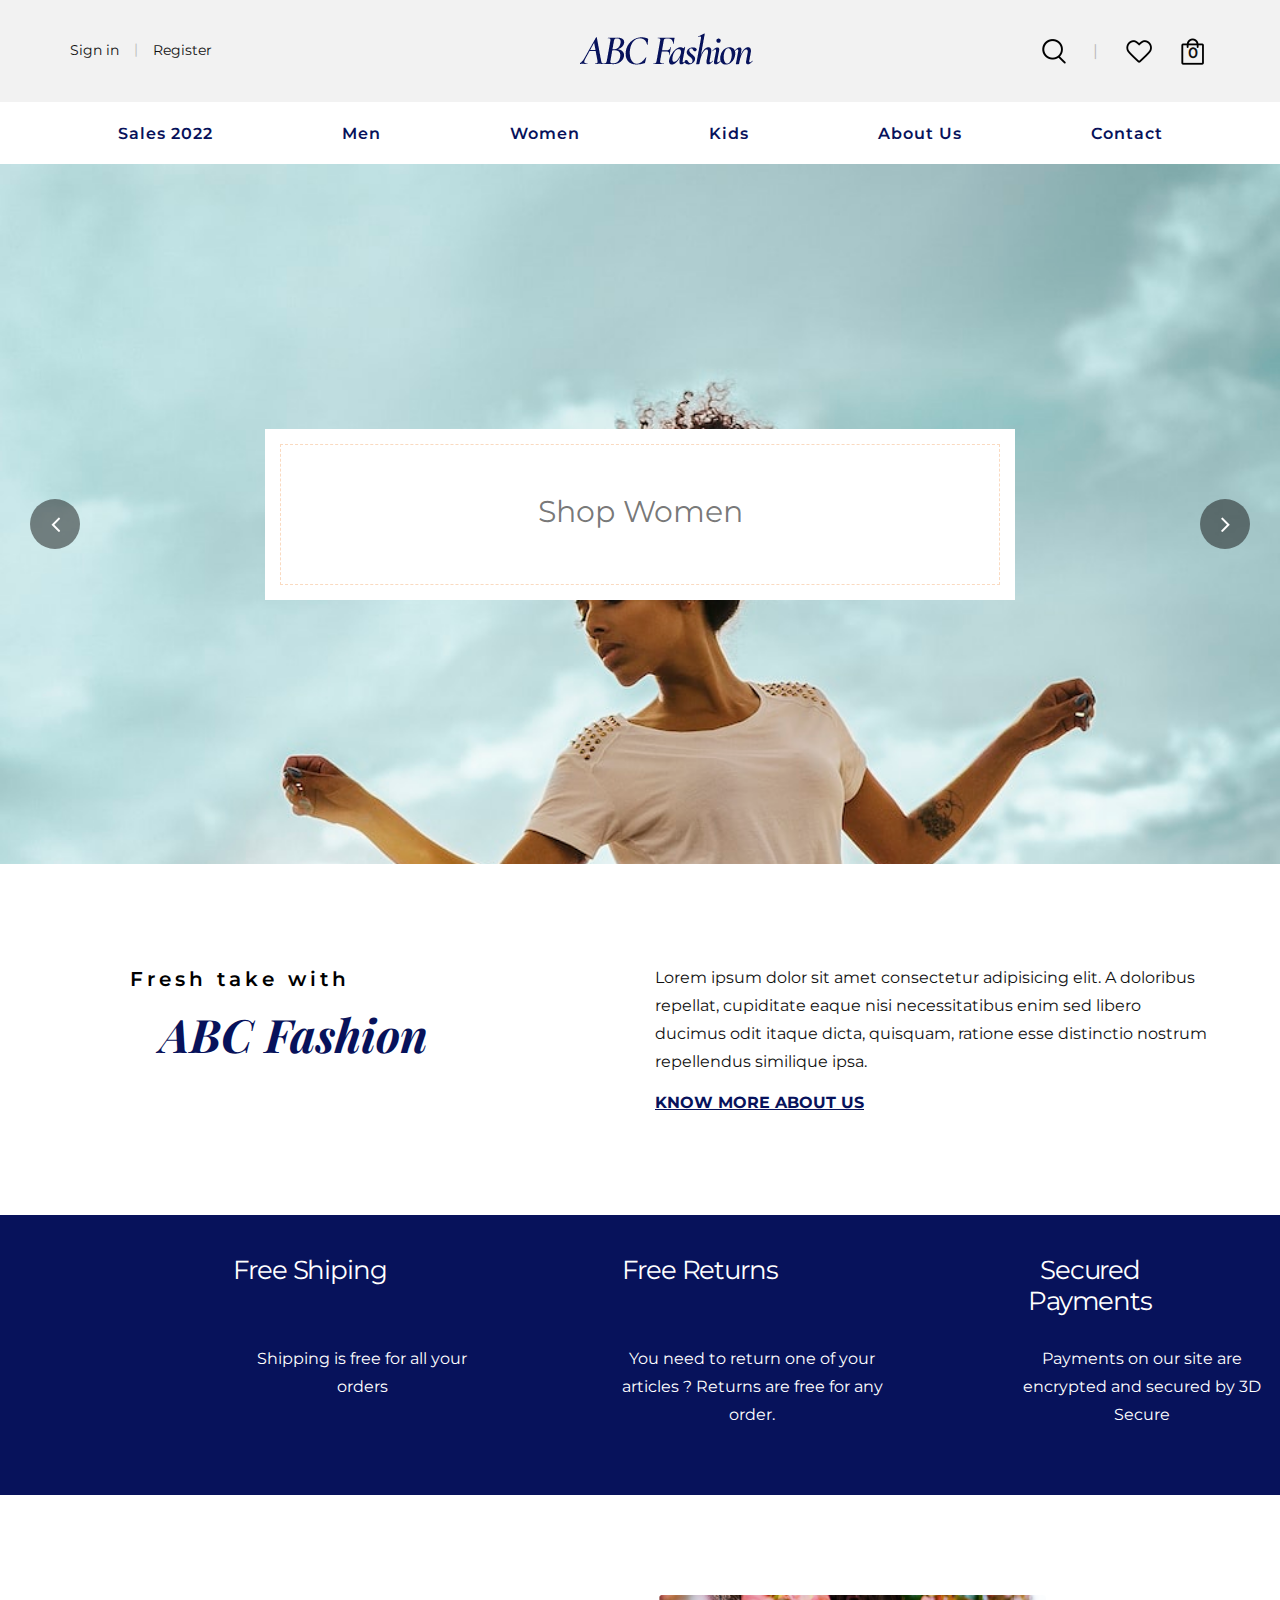
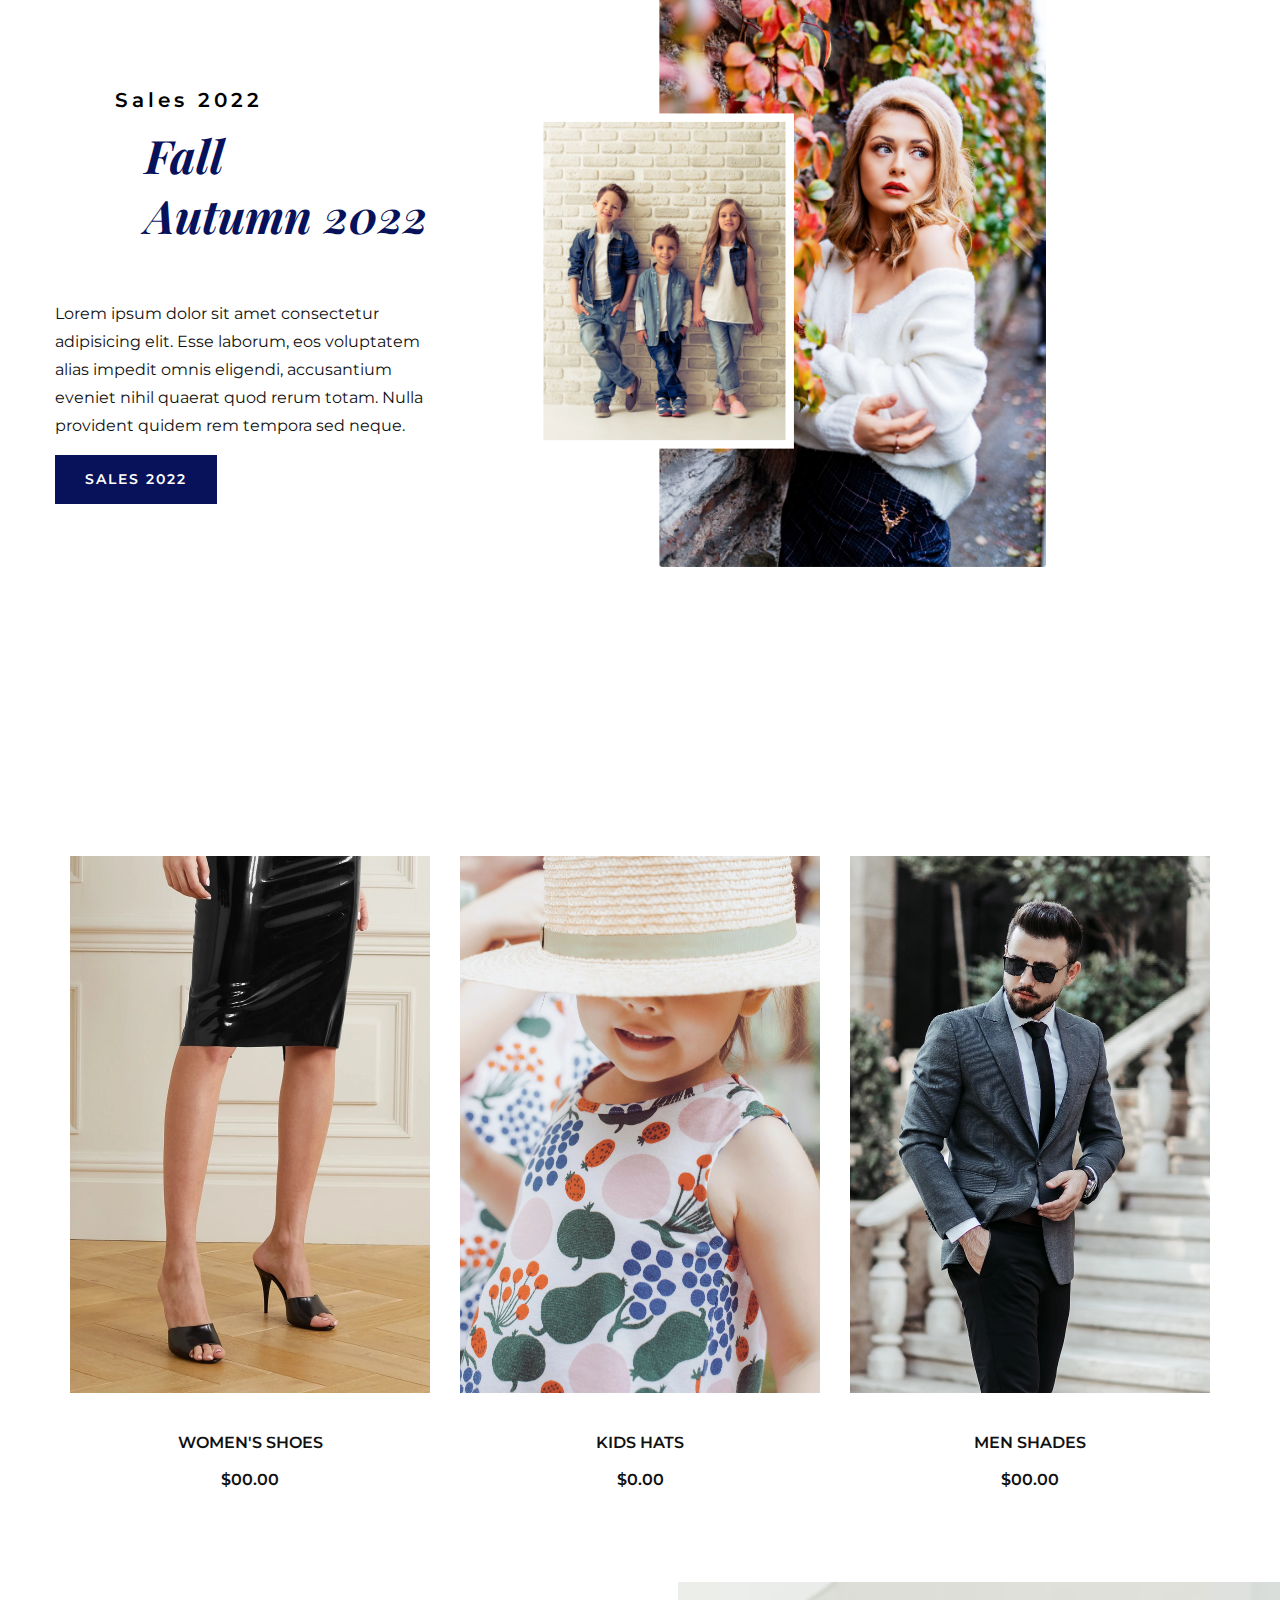
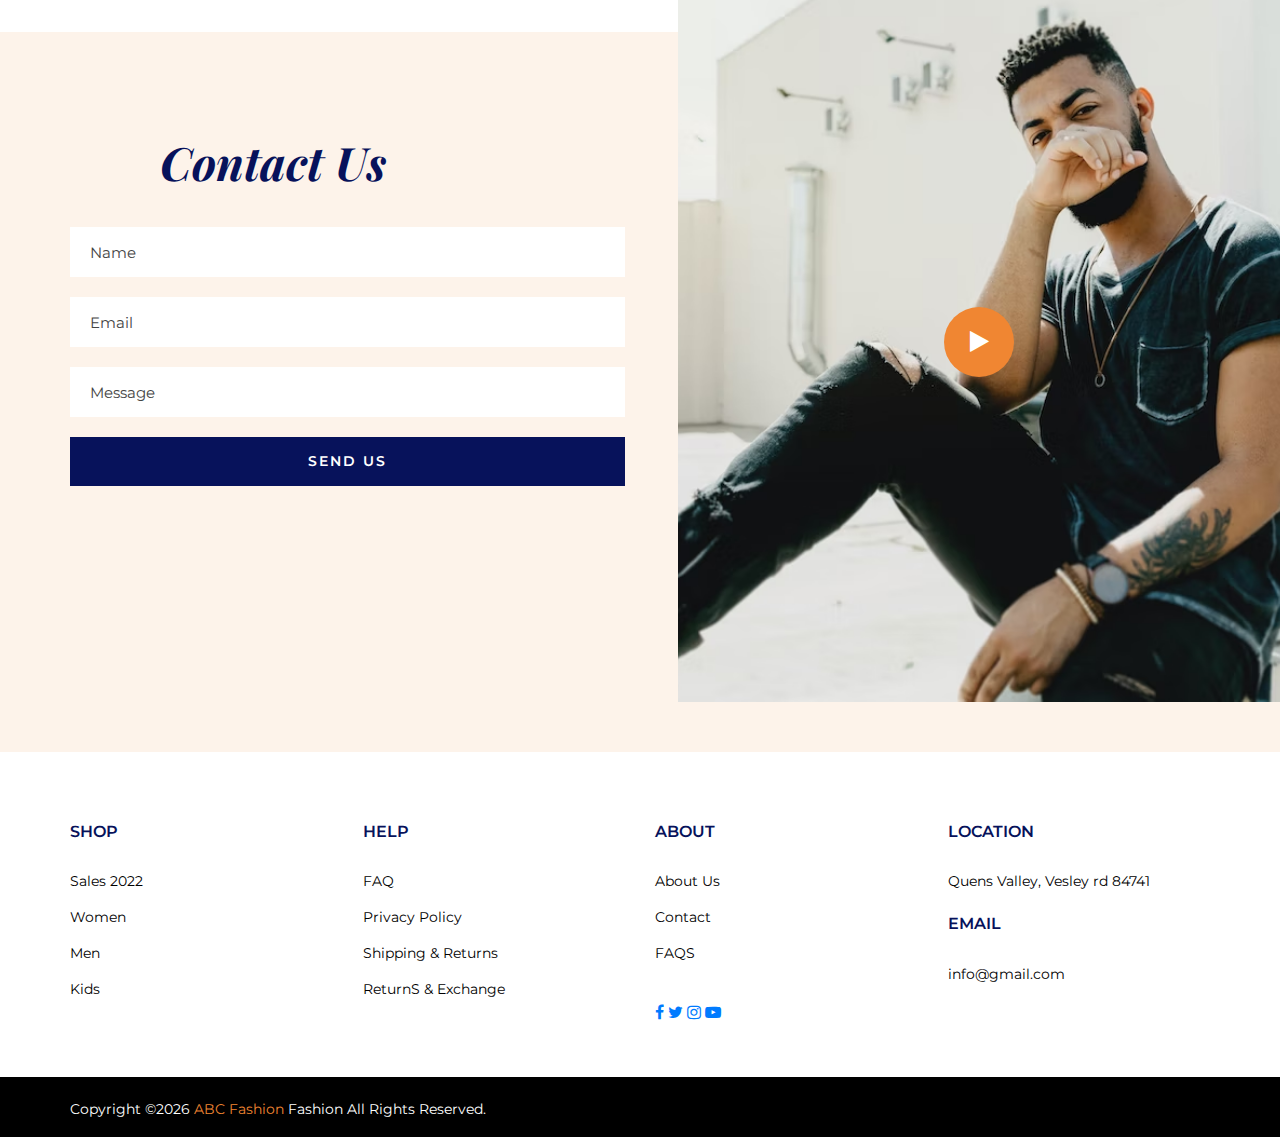
==== cake-main/index.html @ 312c6e27 "Code Push" ====
<!DOCTYPE html>
<html lang="zxx">

<head>
    <meta charset="UTF-8">
    <meta name="description" content="Cake Template">
    <meta name="keywords" content="Cake, unica, creative, html">
    <meta name="viewport" content="width=device-width, initial-scale=1.0">
    <meta http-equiv="X-UA-Compatible" content="ie=edge">
    <title>Cake | Template</title>

    <!-- Google Font -->
    <link href="https://fonts.googleapis.com/css2?family=Playfair+Display:wght@400;500;600;700;800;900&display=swap"
    rel="stylesheet">
    <link href="https://fonts.googleapis.com/css2?family=Montserrat:wght@300;400;500;600;700;800;900&display=swap"
    rel="stylesheet">

    <!-- Css Styles -->
    <link rel="stylesheet" href="css/bootstrap.min.css" type="text/css">
    <link rel="stylesheet" href="css/flaticon.css" type="text/css">
    <link rel="stylesheet" href="css/barfiller.css" type="text/css">
    <link rel="stylesheet" href="css/magnific-popup.css" type="text/css">
    <link rel="stylesheet" href="css/font-awesome.min.css" type="text/css">
    <link rel="stylesheet" href="css/elegant-icons.css" type="text/css">
    <link rel="stylesheet" href="css/nice-select.css" type="text/css">
    <link rel="stylesheet" href="css/owl.carousel.min.css" type="text/css">
    <link rel="stylesheet" href="css/slicknav.min.css" type="text/css">
    <link rel="stylesheet" href="css/style.css" type="text/css">
</head>

<body>
    <!-- Page Preloder -->
    <div id="preloder">
        <div class="loader"></div>
    </div>

    <!-- Offcanvas Menu Begin -->
    <div class="offcanvas-menu-overlay"></div>
    <div class="offcanvas-menu-wrapper">
        <div class="offcanvas__cart">
            <div class="offcanvas__cart__links">
                <a href="#" class="search-switch"><img src="img/icon/search.png" alt=""></a>
                <a href="#"><img src="img/icon/heart.png" alt=""></a>
            </div>
            <div class="offcanvas__cart__item">
                <a href="#"><img src="img/icon/cart.png" alt=""> <span>0</span></a>
            </div>
        </div>
        <div class="offcanvas__logo">
            <a href="./index.html"><img src="img/ABC Fashion.png" alt=""></a>
        </div>
        <div id="mobile-menu-wrap"></div>
        <div class="offcanvas__option">
            <ul>
                <li><a href="#">Sign in</a></li>
                <li><a href="#">Register</a></li>
            </ul>
        </div>
    </div>
    <!-- Offcanvas Menu End -->

    <!-- Header Section Begin -->
    <header class="header">
        <div class="header__top">
            <div class="container">
                <div class="row">
                    <div class="col-lg-12">
                        <div class="header__top__inner">
                            <div class="header__top__left">
                                <ul>
                                    <li><a href="#">Sign in</a></li>
                                    <li><a href="#">Register</a></li>
                                 </ul>
                            </div>
                            <div class="header__logo">
                                <a href="./index.html"><img src="img/ABC Fashion.png" alt=""></a>
                            </div>
                            <div class="header__top__right">
                                <div class="header__top__right__links">
                                    <a href="#" class="search-switch"><img src="img/icon/search.png" alt=""></a>
                                    <a href="#"><img src="img/icon/heart.png" alt=""></a>
                                </div>
                                <div class="header__top__right__cart">
                                    <a href="#"><img src="img/icon/cart.png" alt=""> <span>0</span></a>
                                </div>
                            </div>
                        </div>
                    </div>
                </div>
                <div class="canvas__open"><i class="fa fa-bars"></i></div>
            </div>
        </div>
        <div class="container">
            <div class="row">
                <div class="col-lg-12">
                    <nav class="header__menu mobile-menu">
                        <ul>
                            <li><a href="#">Sales 2022</a></li>
                            <li><a href="#">Men</a></li>
                            <li><a href="#">Women</a></li>
                            <li><a href="#">Kids</a>
                            </li>
                            <li><a href="#">About Us</a></li>
                            <li><a href="#">Contact</a></li>
                        </ul>
                    </nav>
                </div>
            </div>
        </div>
    </header>
    <!-- Header Section End -->

    <!-- Hero Section Begin -->
    <section class="hero">
        <div class="hero__slider owl-carousel">
            <div class="hero__item set-bg" data-setbg="img/hero/women.jpg">
                <div class="container">
                    <div class="row d-flex justify-content-center">
                        <div class="col-lg-8">
                            <div class="hero__text">
                                <h3>Shop Women</h3>
                                <!-- <a href="#" class="primary-btn">Our cakes</a> -->
                            </div>
                        </div>
                    </div>
                </div>
            </div>
            <div class="hero__item set-bg" data-setbg="img/hero/men.avif">
                <div class="container">
                    <div class="row d-flex justify-content-center">
                        <div class="col-lg-8">
                            <div class="hero__text">
                                <h2>Shop Men</h2>
                                <a href="#" class="primary-btn">Sales 2022</a>
                            </div>
                        </div>
                    </div>
                </div>
            </div>
            <div class="hero__item set-bg" data-setbg="img/hero/Kids.png">
                <div class="container">
                    <div class="row d-flex justify-content-center">
                        <div class="col-lg-8">
                            <div class="hero__text">
                                <h3>Shop Women</h3>
                                <!-- <a href="#" class="primary-btn">Our cakes</a> -->
                            </div>
                        </div>
                    </div>
                </div>
            </div>
         </div>
    </section>
    <!-- Hero Section End -->

    <!-- About Section Begin -->
    <section class="about spad">
        <div class="container">
            <div class="row">
                <div class="col-lg-6 col-md-6">
                    <div class="about__text">
                        <div class="section-title">
                            <span>Fresh take with</span>
                            <h2>ABC Fashion</h2>
                        </div>
                    </div>
                </div>
                <div class="col-lg-6 col-md-6">
                    <p>Lorem ipsum dolor sit amet consectetur adipisicing elit. A doloribus repellat, cupiditate eaque nisi necessitatibus enim sed libero ducimus odit itaque dicta, quisquam, ratione esse distinctio nostrum repellendus similique ipsa.
                    </p>
                    <a class="about-btn"href="">Know More about us</a>
                </div>
            </div>
        </div>
    </section>
    <!-- About Section End -->

    <!-- Text Section Begin -->
    <section class="section">
        <div class="container">
            <div class="row">
                <div class="col-lg-4 col-md-6">
                    <div class="section_text">
                        <h2>Free Shiping</h2>
                        <p>Shipping is free for all your orders</p>
                    </div>
                </div>
                <div class="col-lg-4 col-md-6">
                    <div class="section_text">
                        <h2>Free Returns</h2>
                        <p>You need to return one of your articles ? Returns are free for any order.</p>
                    </div>
                </div>
                <div class="col-lg-4 col-md-6">
                    <div class="section_text">
                        <h2>Secured Payments</h2>
                        <p>Payments on our site are encrypted and secured by 3D Secure</p>
                    </div>
                </div>
            </div>
        </div>
    </section>
    <!-- Text section end -->

    <!-- Categories Section Begin -->
    <!-- <div class="categories">
        <div class="container">
            <div class="row">
                <div class="categories__slider owl-carousel">
                    <div class="categories__item">
                        <div class="categories__item__icon">
                            <span class="flaticon-029-cupcake-3"></span>
                            <h5>Cupcake</h5>
                        </div>
                    </div>
                    <div class="categories__item">
                        <div class="categories__item__icon">
                            <span class="flaticon-034-chocolate-roll"></span>
                            <h5>Butter</h5>
                        </div>
                    </div>
                    <div class="categories__item">
                        <div class="categories__item__icon">
                            <span class="flaticon-005-pancake"></span>
                            <h5>Red Velvet</h5>
                        </div>
                    </div>
                    <div class="categories__item">
                        <div class="categories__item__icon">
                            <span class="flaticon-030-cupcake-2"></span>
                            <h5>Biscuit</h5>
                        </div>
                    </div>
                    <div class="categories__item">
                        <div class="categories__item__icon">
                            <span class="flaticon-006-macarons"></span>
                            <h5>Donut</h5>
                        </div>
                    </div>
                    <div class="categories__item">
                        <div class="categories__item__icon">
                            <span class="flaticon-006-macarons"></span>
                            <h5>Cupcake</h5>
                        </div>
                    </div>
                </div>
            </div>
        </div>
    </div> -->
    <!-- Categories Section End -->

    <!-- Instagram Section Begin -->
    <section class="instagram spad">
        <div class="container">
            <div class="row">
                <div class="col-lg-4 p-0">
                    <div class="instagram__text">
                        <div class="section-title">
                            <span>Sales 2022</span>
                            <h2>Fall <br> Autumn 2022</h2>
                        </div>
                        <p>Lorem ipsum dolor sit amet consectetur adipisicing elit. Esse laborum, eos voluptatem alias impedit omnis eligendi, accusantium eveniet nihil quaerat quod rerum totam. Nulla provident quidem rem tempora sed neque.</p>
                        <button type="submit" class="site-btn">Sales 2022</button>
                    </div>
                </div>
                <div class="col-lg-8 col-md-4 col-sm-4 col-6">
                    <div class="row">
                        <!-- <div class="col-lg-8 col-md-4 col-sm-4 col-6"> -->
                            <div class="instagram__pic">
                                <img src="img/instagram/Group 578.png">
                            </div>
                        </div>
                        </div>
                    </div>
                </div>
            </div>
        </div>
    </section>
    <!-- Instagram Section End -->

    <!-- Product Section Begin -->
    <section class="product spad">
        <div class="container">
            <div class="row">
                <div class="col-lg-4 col-md-6 col-sm-6">
                    <div class="product__item">
                        <div class="product__item__pic set-bg" data-setbg="img/shop/cat3.png">
                            <!-- <div class="product__label">
                                <span>Women's Shoes</span>
                            </div> -->
                        </div>
                        <div class="product__item__text">
                            <h6><a href="#">Women's shoes</a></h6>
                            <div class="product__item__price">$00.00</div>
                            <div class="cart_add">
                                <a href="#">Shop Now</a>
                            </div>
                        </div>
                    </div>
                </div>
                <div class="col-lg-4 col-md-6 col-sm-6">
                    <div class="product__item">
                        <div class="product__item__pic set-bg" data-setbg="img/shop/cat2.png">
                            <!-- <div class="product__label">
                                <span>Cupcake</span>
                            </div> -->
                        </div>
                        <div class="product__item__text">
                            <h6><a href="#">Kids Hats</a></h6>
                            <div class="product__item__price">$0.00</div>
                            <div class="cart_add">
                                <a href="#">Shop Now</a>
                            </div>
                        </div>
                    </div>
                </div>
                <div class="col-lg-4 col-md-6 col-sm-6">
                    <div class="product__item">
                        <div class="product__item__pic set-bg" data-setbg="img/shop/cat1.png">
                            <!-- <div class="product__label">
                                <span>Cupcake</span>
                            </div> -->
                        </div>
                        <div class="product__item__text">
                            <h6><a href="#">Men Shades</a></h6>
                            <div class="product__item__price">$00.00</div>
                            <div class="cart_add">
                                <a href="#">Shop Now</a>
                            </div>
                        </div>
                    </div>
                </div>
                <!-- <div class="col-lg-3 col-md-6 col-sm-6">
                    <div class="product__item">
                        <div class="product__item__pic set-bg" data-setbg="img/shop/product-4.jpg">
                            <div class="product__label">
                                <span>Cupcake</span>
                            </div>
                        </div>
                        <div class="product__item__text">
                            <h6><a href="#">Cookie Dough</a></h6>
                            <div class="product__item__price">$25.00</div>
                            <div class="cart_add">
                                <a href="#">Add to cart</a>
                            </div>
                        </div>
                    </div>
                </div>
                <div class="col-lg-3 col-md-6 col-sm-6">
                    <div class="product__item">
                        <div class="product__item__pic set-bg" data-setbg="img/shop/product-5.jpg">
                            <div class="product__label">
                                <span>Cupcake</span>
                            </div>
                        </div>
                        <div class="product__item__text">
                            <h6><a href="#">Vanilla Salted Caramel</a></h6>
                            <div class="product__item__price">$05.00</div>
                            <div class="cart_add">
                                <a href="#">Add to cart</a>
                            </div>
                        </div>
                    </div>
                </div>
                <div class="col-lg-3 col-md-6 col-sm-6">
                    <div class="product__item">
                        <div class="product__item__pic set-bg" data-setbg="img/shop/product-6.jpg">
                            <div class="product__label">
                                <span>Cupcake</span>
                            </div>
                        </div>
                        <div class="product__item__text">
                            <h6><a href="#">German Chocolate</a></h6>
                            <div class="product__item__price">$14.00</div>
                            <div class="cart_add">
                                <a href="#">Add to cart</a>
                            </div>
                        </div>
                    </div>
                </div>
                <div class="col-lg-3 col-md-6 col-sm-6">
                    <div class="product__item">
                        <div class="product__item__pic set-bg" data-setbg="img/shop/product-7.jpg">
                            <div class="product__label">
                                <span>Cupcake</span>
                            </div>
                        </div>
                        <div class="product__item__text">
                            <h6><a href="#">Dulce De Leche</a></h6>
                            <div class="product__item__price">$32.00</div>
                            <div class="cart_add">
                                <a href="#">Add to cart</a>
                            </div>
                        </div>
                    </div>
                </div>
                <div class="col-lg-3 col-md-6 col-sm-6">
                    <div class="product__item">
                        <div class="product__item__pic set-bg" data-setbg="img/shop/product-8.jpg">
                            <div class="product__label">
                                <span>Cupcake</span>
                            </div>
                        </div>
                        <div class="product__item__text">
                            <h6><a href="#">Mississippi Mud</a></h6>
                            <div class="product__item__price">$08.00</div>
                            <div class="cart_add">
                                <a href="#">Add to cart</a>
                            </div>
                        </div> -->
                    </div>
                </div>
            </div>
        </div>
    </section>
    <!-- Product Section End -->

    <!-- Class Section Begin -->
    <section class="class spad">
        <div class="container">
            <div class="row">
                <div class="col-lg-6">
                    <div class="class__form">
                        <div class="section-title">
                            <!-- <span>Class cakes</span> -->
                            <h2>Contact Us</h2>
                        </div>
                        <form action="#">
                            <input type="text" placeholder="Name">
                            <input type="text" placeholder="Email">
                            <!-- <select>
                                <option value="">Studying Class</option>
                                <option value="">Writting Class</option>
                                <option value="">Reading Class</option>
                            </select> -->
                            
                            <input type="text" placeholder="Message">
                            <button type="submit" class="site-btn">Send Us</button>
                        </form>
                    </div>
                </div>
            </div>
            <div class="class__video set-bg" data-setbg="img/men.avif">
                <a href="https://www.youtube.com/watch?v=8PJ3_p7VqHw&list=RD8PJ3_p7VqHw&start_radio=1"
                class="play-btn video-popup"><i class="fa fa-play"></i></a>
            </div>
        </div>
    </section>
    <!-- Class Section End -->

    <!-- Team Section Begin -->
    <!-- <section class="team spad">
        <div class="container">
            <div class="row">
                <div class="col-lg-7 col-md-7 col-sm-7">
                    <div class="section-title">
                        <span>Our team</span>
                        <h2>Sweet Baker </h2>
                    </div>
                </div>
                <div class="col-lg-5 col-md-5 col-sm-5">
                    <div class="team__btn">
                        <a href="#" class="primary-btn">Join Us</a>
                    </div>
                </div>
            </div>
            <div class="row">
                <div class="col-lg-3 col-md-6 col-sm-6">
                    <div class="team__item set-bg" data-setbg="img/team/team-1.jpg">
                        <div class="team__item__text">
                            <h6>Randy Butler</h6>
                            <span>Decorater</span>
                            <div class="team__item__social">
                                <a href="#"><i class="fa fa-facebook"></i></a>
                                <a href="#"><i class="fa fa-twitter"></i></a>
                                <a href="#"><i class="fa fa-instagram"></i></a>
                                <a href="#"><i class="fa fa-youtube-play"></i></a>
                            </div>
                        </div>
                    </div>
                </div>
                <div class="col-lg-3 col-md-6 col-sm-6">
                    <div class="team__item set-bg" data-setbg="img/team/team-2.jpg">
                        <div class="team__item__text">
                            <h6>Randy Butler</h6>
                            <span>Decorater</span>
                            <div class="team__item__social">
                                <a href="#"><i class="fa fa-facebook"></i></a>
                                <a href="#"><i class="fa fa-twitter"></i></a>
                                <a href="#"><i class="fa fa-instagram"></i></a>
                                <a href="#"><i class="fa fa-youtube-play"></i></a>
                            </div>
                        </div>
                    </div>
                </div>
                <div class="col-lg-3 col-md-6 col-sm-6">
                    <div class="team__item set-bg" data-setbg="img/team/team-3.jpg">
                        <div class="team__item__text">
                            <h6>Randy Butler</h6>
                            <span>Decorater</span>
                            <div class="team__item__social">
                                <a href="#"><i class="fa fa-facebook"></i></a>
                                <a href="#"><i class="fa fa-twitter"></i></a>
                                <a href="#"><i class="fa fa-instagram"></i></a>
                                <a href="#"><i class="fa fa-youtube-play"></i></a>
                            </div>
                        </div>
                    </div>
                </div>
                <div class="col-lg-3 col-md-6 col-sm-6">
                    <div class="team__item set-bg" data-setbg="img/team/team-4.jpg">
                        <div class="team__item__text">
                            <h6>Randy Butler</h6>
                            <span>Decorater</span>
                            <div class="team__item__social">
                                <a href="#"><i class="fa fa-facebook"></i></a>
                                <a href="#"><i class="fa fa-twitter"></i></a>
                                <a href="#"><i class="fa fa-instagram"></i></a>
                                <a href="#"><i class="fa fa-youtube-play"></i></a>
                            </div>
                        </div>
                    </div>
                </div>
            </div>
        </div>
    </section> -->
    <!-- Team Section End -->

    <!-- Testimonial Section Begin -->
    <!-- <section class="testimonial spad">
        <div class="container">
            <div class="row">
                <div class="col-lg-12 text-center">
                    <div class="section-title">
                        <span>Testimonial</span>
                        <h2>Our client say</h2>
                    </div>
                </div>
            </div>
            <div class="row">
                <div class="testimonial__slider owl-carousel">
                    <div class="col-lg-6">
                        <div class="testimonial__item">
                            <div class="testimonial__author">
                                <div class="testimonial__author__pic">
                                    <img src="img/testimonial/ta-1.jpg" alt="">
                                </div>
                                <div class="testimonial__author__text">
                                    <h5>Kerry D.Silva</h5>
                                    <span>New york</span>
                                </div>
                            </div>
                            <div class="rating">
                                <span class="icon_star"></span>
                                <span class="icon_star"></span>
                                <span class="icon_star"></span>
                                <span class="icon_star"></span>
                                <span class="icon_star-half_alt"></span>
                            </div>
                            <p>Lorem ipsum dolor sit amet, consectetur adipiscing elit, sed do eiusmod tempor incididunt
                            ut labore et dolore magna aliqua viverra lacus vel facilisis.</p>
                        </div>
                    </div>
                    <div class="col-lg-6">
                        <div class="testimonial__item">
                            <div class="testimonial__author">
                                <div class="testimonial__author__pic">
                                    <img src="img/testimonial/ta-2.jpg" alt="">
                                </div>
                                <div class="testimonial__author__text">
                                    <h5>Kerry D.Silva</h5>
                                    <span>New york</span>
                                </div>
                            </div>
                            <div class="rating">
                                <span class="icon_star"></span>
                                <span class="icon_star"></span>
                                <span class="icon_star"></span>
                                <span class="icon_star"></span>
                                <span class="icon_star-half_alt"></span>
                            </div>
                            <p>Lorem ipsum dolor sit amet, consectetur adipiscing elit, sed do eiusmod tempor incididunt
                            ut labore et dolore magna aliqua viverra lacus vel facilisis.</p>
                        </div>
                    </div>
                    <div class="col-lg-6">
                        <div class="testimonial__item">
                            <div class="testimonial__author">
                                <div class="testimonial__author__pic">
                                    <img src="img/testimonial/ta-1.jpg" alt="">
                                </div>
                                <div class="testimonial__author__text">
                                    <h5>Ophelia Nunez</h5>
                                    <span>London</span>
                                </div>
                            </div>
                            <div class="rating">
                                <span class="icon_star"></span>
                                <span class="icon_star"></span>
                                <span class="icon_star"></span>
                                <span class="icon_star"></span>
                                <span class="icon_star-half_alt"></span>
                            </div>
                            <p>Lorem ipsum dolor sit amet, consectetur adipiscing elit, sed do eiusmod tempor incididunt
                            ut labore et dolore magna aliqua viverra lacus vel facilisis.</p>
                        </div>
                    </div>
                    <div class="col-lg-6">
                        <div class="testimonial__item">
                            <div class="testimonial__author">
                                <div class="testimonial__author__pic">
                                    <img src="img/testimonial/ta-2.jpg" alt="">
                                </div>
                                <div class="testimonial__author__text">
                                    <h5>Kerry D.Silva</h5>
                                    <span>New york</span>
                                </div>
                            </div>
                            <div class="rating">
                                <span class="icon_star"></span>
                                <span class="icon_star"></span>
                                <span class="icon_star"></span>
                                <span class="icon_star"></span>
                                <span class="icon_star-half_alt"></span>
                            </div>
                            <p>Lorem ipsum dolor sit amet, consectetur adipiscing elit, sed do eiusmod tempor incididunt
                            ut labore et dolore magna aliqua viverra lacus vel facilisis.</p>
                        </div>
                    </div>
                    <div class="col-lg-6">
                        <div class="testimonial__item">
                            <div class="testimonial__author">
                                <div class="testimonial__author__pic">
                                    <img src="img/testimonial/ta-1.jpg" alt="">
                                </div>
                                <div class="testimonial__author__text">
                                    <h5>Ophelia Nunez</h5>
                                    <span>London</span>
                                </div>
                            </div>
                            <div class="rating">
                                <span class="icon_star"></span>
                                <span class="icon_star"></span>
                                <span class="icon_star"></span>
                                <span class="icon_star"></span>
                                <span class="icon_star-half_alt"></span>
                            </div>
                            <p>Lorem ipsum dolor sit amet, consectetur adipiscing elit, sed do eiusmod tempor incididunt
                            ut labore et dolore magna aliqua viverra lacus vel facilisis.</p>
                        </div>
                    </div>
                    <div class="col-lg-6">
                        <div class="testimonial__item">
                            <div class="testimonial__author">
                                <div class="testimonial__author__pic">
                                    <img src="img/testimonial/ta-2.jpg" alt="">
                                </div>
                                <div class="testimonial__author__text">
                                    <h5>Kerry D.Silva</h5>
                                    <span>New york</span>
                                </div>
                            </div>
                            <div class="rating">
                                <span class="icon_star"></span>
                                <span class="icon_star"></span>
                                <span class="icon_star"></span>
                                <span class="icon_star"></span>
                                <span class="icon_star-half_alt"></span>
                            </div>
                            <p>Lorem ipsum dolor sit amet, consectetur adipiscing elit, sed do eiusmod tempor incididunt
                            ut labore et dolore magna aliqua viverra lacus vel facilisis.</p>
                        </div>
                    </div>
                </div>
            </div>
        </div>
    </section> -->
    <!-- Testimonial Section End -->
    

    

    <!-- Map Begin -->
    <!-- <div class="map">
        <div class="container">
            <div class="row">
                <div class="col-lg-4 col-md-7">
                    <div class="map__inner">
                        <h6>COlorado</h6>
                        <ul>
                            <li>1000 Lakepoint Dr, Frisco, CO 80443, USA</li>
                            <li>Sweetcake@support.com</li>
                            <li>+1 800-786-1000</li>
                        </ul>
                    </div>
                </div>
            </div>
        </div>
        <div class="map__iframe">
            <iframe src="https://www.google.com/maps/embed?pb=!1m14!1m12!1m3!1d10784.188505644011!2d19.053119335158936!3d47.48899529453826!2m3!1f0!2f0!3f0!3m2!1i1024!2i768!4f13.1!5e0!3m2!1sen!2sbd!4v1543907528304" height="300" style="border:0;" allowfullscreen="" aria-hidden="false" tabindex="0"></iframe>
        </div>
    </div> -->
    <!-- Map End -->

    <!-- Footer Section Begin -->
    <footer class="footer set-bg">
        <div class="container">
            <div class="row">
                <div class="col-lg-3 col-md-6 col-sm-6">
                    <div class="footer__widget">
                        <h6>Shop</h6>
                        <ul>
                            <li>Sales 2022</li>
                            <li>Women</li>
                            <li>Men</li>
                            <li>Kids</li>
                        </ul>
                    </div>
                </div>
                <div class="col-lg-3 col-md-6 col-sm-6">
                    <div class="footer__widget">
                        <h6>Help</h6>
                        <ul>
                            <li>FAQ</li>
                            <li>Privacy Policy</li>
                            <li>Shipping & Returns</li>
                            <li>ReturnS & Exchange</li>
                        </ul>
                    </div>
                </div>
                <div class="col-lg-3 col-md-6 col-sm-6">
                    <div class="footer__widget">
                        <h6>About</h6>
                        <ul>
                            <li>About Us</li>
                            <li>Contact</li>
                            <li>FAQS</li>
                         </ul>
                    </div>
                    <div class="footer__social">
                        <a href="#"><i class="fa fa-facebook"></i></a>
                        <a href="#"><i class="fa fa-twitter"></i></a>
                        <a href="#"><i class="fa fa-instagram"></i></a>
                        <a href="#"><i class="fa fa-youtube-play"></i></a>
                    </div>
                </div>
                <div class="col-lg-3 col-md-6 col-sm-6">
                    <div class="footer__widget">
                        <h6>Location</h6>
                        <p>Quens Valley, Vesley rd 84741</p>
                        <h6>Email</h6>
                        <p>info@gmail.com</p>
                    </div>
                </div>
                
            </div>
        </div>
        <div class="copyright">
            <div class="container">
                <div class="row">
                    <div class="col-lg-7">
                        <p class="copyright__text text-white"><!-- Link back to Colorlib can't be removed. Template is licensed under CC BY 3.0. -->
                          Copyright &copy;<script>document.write(new Date().getFullYear());</script> <a href="https://colorlib.com" target="_blank">ABC Fashion</a> Fashion All Rights Reserved.
                      </p>
                  </div>
            </div>
        </div>
    </div>
</footer>
<!-- Footer Section End -->

<!-- Search Begin -->
<div class="search-model">
    <div class="h-100 d-flex align-items-center justify-content-center">
        <div class="search-close-switch">+</div>
        <form class="search-model-form">
            <input type="text" id="search-input" placeholder="Search here.....">
        </form>
    </div>
</div>
<!-- Search End -->

<!-- Js Plugins -->
<script src="js/jquery-3.3.1.min.js"></script>
<script src="js/bootstrap.min.js"></script>
<script src="js/jquery.nice-select.min.js"></script>
<script src="js/jquery.barfiller.js"></script>
<script src="js/jquery.magnific-popup.min.js"></script>
<script src="js/jquery.slicknav.js"></script>
<script src="js/owl.carousel.min.js"></script>
<script src="js/jquery.nicescroll.min.js"></script>
<script src="js/main.js"></script>
</body>

</html>
---- cake-main/css/flaticon.css ----
/*
  	Flaticon icon font: Flaticon
  	Creation date: 08/11/2017 08:35
  	*/

@font-face {
  font-family: "Flaticon";
  src: url("../fonts/Flaticon.eot");
  src: url("../fonts/Flaticon.eot?#iefix") format("embedded-opentype"),
       url("../fonts/Flaticon.woff") format("woff"),
       url("../fonts/Flaticon.ttf") format("truetype"),
       url("../fonts/Flaticon.svg#Flaticon") format("svg");
  font-weight: normal;
  font-style: normal;
}

@media screen and (-webkit-min-device-pixel-ratio:0) {
  @font-face {
    font-family: "Flaticon";
    src: url("../fonts/Flaticon.svg#Flaticon") format("svg");
  }
}

[class^="flaticon-"]:before, [class*=" flaticon-"]:before,
[class^="flaticon-"]:after, [class*=" flaticon-"]:after {   
  font-family: Flaticon;
  font-size: 60px;
  font-style: normal;
}

.flaticon-001-strawberry:before { content: "\f100"; }
.flaticon-002-cake-14:before { content: "\f101"; }
.flaticon-003-cake-13:before { content: "\f102"; }
.flaticon-004-piece-of-cake:before { content: "\f103"; }
.flaticon-005-pancake:before { content: "\f104"; }
.flaticon-006-macarons:before { content: "\f105"; }
.flaticon-007-cake-12:before { content: "\f106"; }
.flaticon-008-lollipop-1:before { content: "\f107"; }
.flaticon-009-lollipop:before { content: "\f108"; }
.flaticon-010-cake-11:before { content: "\f109"; }
.flaticon-011-ice-cream-11:before { content: "\f10a"; }
.flaticon-012-ice-cream-10:before { content: "\f10b"; }
.flaticon-013-ice-cream-9:before { content: "\f10c"; }
.flaticon-014-ice-cream-8:before { content: "\f10d"; }
.flaticon-015-ice-cream-7:before { content: "\f10e"; }
.flaticon-016-ice-cream-6:before { content: "\f10f"; }
.flaticon-017-ice-cream-5:before { content: "\f110"; }
.flaticon-018-ice-cream-4:before { content: "\f111"; }
.flaticon-019-ice-cream-3:before { content: "\f112"; }
.flaticon-020-ice-cream-2:before { content: "\f113"; }
.flaticon-021-ice-cream-1:before { content: "\f114"; }
.flaticon-022-ice-cream:before { content: "\f115"; }
.flaticon-023-doughnut:before { content: "\f116"; }
.flaticon-024-cupcake-8:before { content: "\f117"; }
.flaticon-025-cupcake-7:before { content: "\f118"; }
.flaticon-026-cupcake-6:before { content: "\f119"; }
.flaticon-027-cupcake-5:before { content: "\f11a"; }
.flaticon-028-cupcake-4:before { content: "\f11b"; }
.flaticon-029-cupcake-3:before { content: "\f11c"; }
.flaticon-030-cupcake-2:before { content: "\f11d"; }
.flaticon-031-cupcake-1:before { content: "\f11e"; }
.flaticon-032-cupcake:before { content: "\f11f"; }
.flaticon-033-cake-10:before { content: "\f120"; }
.flaticon-034-chocolate-roll:before { content: "\f121"; }
.flaticon-035-cake-9:before { content: "\f122"; }
.flaticon-036-chocolate-1:before { content: "\f123"; }
.flaticon-037-chocolate:before { content: "\f124"; }
.flaticon-038-cake-8:before { content: "\f125"; }
.flaticon-039-candy-2:before { content: "\f126"; }
.flaticon-040-candy-1:before { content: "\f127"; }
.flaticon-041-candy:before { content: "\f128"; }
.flaticon-042-candies:before { content: "\f129"; }
.flaticon-043-cake-7:before { content: "\f12a"; }
.flaticon-044-cake-6:before { content: "\f12b"; }
.flaticon-045-cake-5:before { content: "\f12c"; }
.flaticon-046-cake-4:before { content: "\f12d"; }
.flaticon-047-cake-3:before { content: "\f12e"; }
.flaticon-048-cake-2:before { content: "\f12f"; }
.flaticon-049-cake-1:before { content: "\f130"; }
.flaticon-050-cake:before { content: "\f131"; }
---- cake-main/css/barfiller.css ----
.barfiller {
    width:100%;
    height:12px;
    background:#fcfcfc;
    border:1px solid #ccc;
    position:relative;
    margin-bottom:20px;
    box-shadow: inset 1px 4px 9px -6px rgba(0,0,0,.5); 
    -moz-box-shadow: inset 1px 4px 9px -6px rgba(0,0,0,.5); 
}

.barfiller .fill {
    display:block;
    position:relative;
    width:0px;
    height:100%;
    background:#333;
    z-index:1;
}

.barfiller .tipWrap {
    display:none;
}

.barfiller .tip {
    margin-top:-30px;
    padding:2px 4px;
    font-size:11px;
    color:#fff;
    left:0px;
    position:absolute;
    z-index:2;
    background: #333;
} 

.barfiller .tip:after {
    border:solid;
    border-color:rgba(0,0,0,.8) transparent;
    border-width:6px 6px 0 6px;
    content:"";
    display:block;
    position:absolute;
    left:9px;
    top:100%;
    z-index:9
}
---- cake-main/css/elegant-icons.css ----
@font-face {
	font-family: 'ElegantIcons';
	src:url('../fonts/ElegantIcons.eot');
	src:url('../fonts/ElegantIcons.eot?#iefix') format('embedded-opentype'),
		url('../fonts/ElegantIcons.woff') format('woff'),
		url('../fonts/ElegantIcons.ttf') format('truetype'),
		url('../fonts/ElegantIcons.svg#ElegantIcons') format('svg');
	font-weight: normal;
	font-style: normal;
}

/* Use the following CSS code if you want to use data attributes for inserting your icons */
[data-icon]:before {
	font-family: 'ElegantIcons';
	content: attr(data-icon);
	speak: none;
	font-weight: normal;
	font-variant: normal;
	text-transform: none;
	line-height: 1;
	-webkit-font-smoothing: antialiased;
	-moz-osx-font-smoothing: grayscale;
}

/* Use the following CSS code if you want to have a class per icon */
/*
Instead of a list of all class selectors,
you can use the generic selector below, but it's slower:
[class*="your-class-prefix"] {
*/
.arrow_up, .arrow_down, .arrow_left, .arrow_right, .arrow_left-up, .arrow_right-up, .arrow_right-down, .arrow_left-down, .arrow-up-down, .arrow_up-down_alt, .arrow_left-right_alt, .arrow_left-right, .arrow_expand_alt2, .arrow_expand_alt, .arrow_condense, .arrow_expand, .arrow_move, .arrow_carrot-up, .arrow_carrot-down, .arrow_carrot-left, .arrow_carrot-right, .arrow_carrot-2up, .arrow_carrot-2down, .arrow_carrot-2left, .arrow_carrot-2right, .arrow_carrot-up_alt2, .arrow_carrot-down_alt2, .arrow_carrot-left_alt2, .arrow_carrot-right_alt2, .arrow_carrot-2up_alt2, .arrow_carrot-2down_alt2, .arrow_carrot-2left_alt2, .arrow_carrot-2right_alt2, .arrow_triangle-up, .arrow_triangle-down, .arrow_triangle-left, .arrow_triangle-right, .arrow_triangle-up_alt2, .arrow_triangle-down_alt2, .arrow_triangle-left_alt2, .arrow_triangle-right_alt2, .arrow_back, .icon_minus-06, .icon_plus, .icon_close, .icon_check, .icon_minus_alt2, .icon_plus_alt2, .icon_close_alt2, .icon_check_alt2, .icon_zoom-out_alt, .icon_zoom-in_alt, .icon_search, .icon_box-empty, .icon_box-selected, .icon_minus-box, .icon_plus-box, .icon_box-checked, .icon_circle-empty, .icon_circle-slelected, .icon_stop_alt2, .icon_stop, .icon_pause_alt2, .icon_pause, .icon_menu, .icon_menu-square_alt2, .icon_menu-circle_alt2, .icon_ul, .icon_ol, .icon_adjust-horiz, .icon_adjust-vert, .icon_document_alt, .icon_documents_alt, .icon_pencil, .icon_pencil-edit_alt, .icon_pencil-edit, .icon_folder-alt, .icon_folder-open_alt, .icon_folder-add_alt, .icon_info_alt, .icon_error-oct_alt, .icon_error-circle_alt, .icon_error-triangle_alt, .icon_question_alt2, .icon_question, .icon_comment_alt, .icon_chat_alt, .icon_vol-mute_alt, .icon_volume-low_alt, .icon_volume-high_alt, .icon_quotations, .icon_quotations_alt2, .icon_clock_alt, .icon_lock_alt, .icon_lock-open_alt, .icon_key_alt, .icon_cloud_alt, .icon_cloud-upload_alt, .icon_cloud-download_alt, .icon_image, .icon_images, .icon_lightbulb_alt, .icon_gift_alt, .icon_house_alt, .icon_genius, .icon_mobile, .icon_tablet, .icon_laptop, .icon_desktop, .icon_camera_alt, .icon_mail_alt, .icon_cone_alt, .icon_ribbon_alt, .icon_bag_alt, .icon_creditcard, .icon_cart_alt, .icon_paperclip, .icon_tag_alt, .icon_tags_alt, .icon_trash_alt, .icon_cursor_alt, .icon_mic_alt, .icon_compass_alt, .icon_pin_alt, .icon_pushpin_alt, .icon_map_alt, .icon_drawer_alt, .icon_toolbox_alt, .icon_book_alt, .icon_calendar, .icon_film, .icon_table, .icon_contacts_alt, .icon_headphones, .icon_lifesaver, .icon_piechart, .icon_refresh, .icon_link_alt, .icon_link, .icon_loading, .icon_blocked, .icon_archive_alt, .icon_heart_alt, .icon_star_alt, .icon_star-half_alt, .icon_star, .icon_star-half, .icon_tools, .icon_tool, .icon_cog, .icon_cogs, .arrow_up_alt, .arrow_down_alt, .arrow_left_alt, .arrow_right_alt, .arrow_left-up_alt, .arrow_right-up_alt, .arrow_right-down_alt, .arrow_left-down_alt, .arrow_condense_alt, .arrow_expand_alt3, .arrow_carrot_up_alt, .arrow_carrot-down_alt, .arrow_carrot-left_alt, .arrow_carrot-right_alt, .arrow_carrot-2up_alt, .arrow_carrot-2dwnn_alt, .arrow_carrot-2left_alt, .arrow_carrot-2right_alt, .arrow_triangle-up_alt, .arrow_triangle-down_alt, .arrow_triangle-left_alt, .arrow_triangle-right_alt, .icon_minus_alt, .icon_plus_alt, .icon_close_alt, .icon_check_alt, .icon_zoom-out, .icon_zoom-in, .icon_stop_alt, .icon_menu-square_alt, .icon_menu-circle_alt, .icon_document, .icon_documents, .icon_pencil_alt, .icon_folder, .icon_folder-open, .icon_folder-add, .icon_folder_upload, .icon_folder_download, .icon_info, .icon_error-circle, .icon_error-oct, .icon_error-triangle, .icon_question_alt, .icon_comment, .icon_chat, .icon_vol-mute, .icon_volume-low, .icon_volume-high, .icon_quotations_alt, .icon_clock, .icon_lock, .icon_lock-open, .icon_key, .icon_cloud, .icon_cloud-upload, .icon_cloud-download, .icon_lightbulb, .icon_gift, .icon_house, .icon_camera, .icon_mail, .icon_cone, .icon_ribbon, .icon_bag, .icon_cart, .icon_tag, .icon_tags, .icon_trash, .icon_cursor, .icon_mic, .icon_compass, .icon_pin, .icon_pushpin, .icon_map, .icon_drawer, .icon_toolbox, .icon_book, .icon_contacts, .icon_archive, .icon_heart, .icon_profile, .icon_group, .icon_grid-2x2, .icon_grid-3x3, .icon_music, .icon_pause_alt, .icon_phone, .icon_upload, .icon_download, .social_facebook, .social_twitter, .social_pinterest, .social_googleplus, .social_tumblr, .social_tumbleupon, .social_wordpress, .social_instagram, .social_dribbble, .social_vimeo, .social_linkedin, .social_rss, .social_deviantart, .social_share, .social_myspace, .social_skype, .social_youtube, .social_picassa, .social_googledrive, .social_flickr, .social_blogger, .social_spotify, .social_delicious, .social_facebook_circle, .social_twitter_circle, .social_pinterest_circle, .social_googleplus_circle, .social_tumblr_circle, .social_stumbleupon_circle, .social_wordpress_circle, .social_instagram_circle, .social_dribbble_circle, .social_vimeo_circle, .social_linkedin_circle, .social_rss_circle, .social_deviantart_circle, .social_share_circle, .social_myspace_circle, .social_skype_circle, .social_youtube_circle, .social_picassa_circle, .social_googledrive_alt2, .social_flickr_circle, .social_blogger_circle, .social_spotify_circle, .social_delicious_circle, .social_facebook_square, .social_twitter_square, .social_pinterest_square, .social_googleplus_square, .social_tumblr_square, .social_stumbleupon_square, .social_wordpress_square, .social_instagram_square, .social_dribbble_square, .social_vimeo_square, .social_linkedin_square, .social_rss_square, .social_deviantart_square, .social_share_square, .social_myspace_square, .social_skype_square, .social_youtube_square, .social_picassa_square, .social_googledrive_square, .social_flickr_square, .social_blogger_square, .social_spotify_square, .social_delicious_square, .icon_printer, .icon_calulator, .icon_building, .icon_floppy, .icon_drive, .icon_search-2, .icon_id, .icon_id-2, .icon_puzzle, .icon_like, .icon_dislike, .icon_mug, .icon_currency, .icon_wallet, .icon_pens, .icon_easel, .icon_flowchart, .icon_datareport, .icon_briefcase, .icon_shield, .icon_percent, .icon_globe, .icon_globe-2, .icon_target, .icon_hourglass, .icon_balance, .icon_rook, .icon_printer-alt, .icon_calculator_alt, .icon_building_alt, .icon_floppy_alt, .icon_drive_alt, .icon_search_alt, .icon_id_alt, .icon_id-2_alt, .icon_puzzle_alt, .icon_like_alt, .icon_dislike_alt, .icon_mug_alt, .icon_currency_alt, .icon_wallet_alt, .icon_pens_alt, .icon_easel_alt, .icon_flowchart_alt, .icon_datareport_alt, .icon_briefcase_alt, .icon_shield_alt, .icon_percent_alt, .icon_globe_alt, .icon_clipboard {
	font-family: 'ElegantIcons';
	speak: none;
	font-style: normal;
	font-weight: normal;
	font-variant: normal;
	text-transform: none;
	line-height: 1;
	-webkit-font-smoothing: antialiased;
}
.arrow_up:before {
	content: "\21";
}
.arrow_down:before {
	content: "\22";
}
.arrow_left:before {
	content: "\23";
}
.arrow_right:before {
	content: "\24";
}
.arrow_left-up:before {
	content: "\25";
}
.arrow_right-up:before {
	content: "\26";
}
.arrow_right-down:before {
	content: "\27";
}
.arrow_left-down:before {
	content: "\28";
}
.arrow-up-down:before {
	content: "\29";
}
.arrow_up-down_alt:before {
	content: "\2a";
}
.arrow_left-right_alt:before {
	content: "\2b";
}
.arrow_left-right:before {
	content: "\2c";
}
.arrow_expand_alt2:before {
	content: "\2d";
}
.arrow_expand_alt:before {
	content: "\2e";
}
.arrow_condense:before {
	content: "\2f";
}
.arrow_expand:before {
	content: "\30";
}
.arrow_move:before {
	content: "\31";
}
.arrow_carrot-up:before {
	content: "\32";
}
.arrow_carrot-down:before {
	content: "\33";
}
.arrow_carrot-left:before {
	content: "\34";
}
.arrow_carrot-right:before {
	content: "\35";
}
.arrow_carrot-2up:before {
	content: "\36";
}
.arrow_carrot-2down:before {
	content: "\37";
}
.arrow_carrot-2left:before {
	content: "\38";
}
.arrow_carrot-2right:before {
	content: "\39";
}
.arrow_carrot-up_alt2:before {
	content: "\3a";
}
.arrow_carrot-down_alt2:before {
	content: "\3b";
}
.arrow_carrot-left_alt2:before {
	content: "\3c";
}
.arrow_carrot-right_alt2:before {
	content: "\3d";
}
.arrow_carrot-2up_alt2:before {
	content: "\3e";
}
.arrow_carrot-2down_alt2:before {
	content: "\3f";
}
.arrow_carrot-2left_alt2:before {
	content: "\40";
}
.arrow_carrot-2right_alt2:before {
	content: "\41";
}
.arrow_triangle-up:before {
	content: "\42";
}
.arrow_triangle-down:before {
	content: "\43";
}
.arrow_triangle-left:before {
	content: "\44";
}
.arrow_triangle-right:before {
	content: "\45";
}
.arrow_triangle-up_alt2:before {
	content: "\46";
}
.arrow_triangle-down_alt2:before {
	content: "\47";
}
.arrow_triangle-left_alt2:before {
	content: "\48";
}
.arrow_triangle-right_alt2:before {
	content: "\49";
}
.arrow_back:before {
	content: "\4a";
}
.icon_minus-06:before {
	content: "\4b";
}
.icon_plus:before {
	content: "\4c";
}
.icon_close:before {
	content: "\4d";
}
.icon_check:before {
	content: "\4e";
}
.icon_minus_alt2:before {
	content: "\4f";
}
.icon_plus_alt2:before {
	content: "\50";
}
.icon_close_alt2:before {
	content: "\51";
}
.icon_check_alt2:before {
	content: "\52";
}
.icon_zoom-out_alt:before {
	content: "\53";
}
.icon_zoom-in_alt:before {
	content: "\54";
}
.icon_search:before {
	content: "\55";
}
.icon_box-empty:before {
	content: "\56";
}
.icon_box-selected:before {
	content: "\57";
}
.icon_minus-box:before {
	content: "\58";
}
.icon_plus-box:before {
	content: "\59";
}
.icon_box-checked:before {
	content: "\5a";
}
.icon_circle-empty:before {
	content: "\5b";
}
.icon_circle-slelected:before {
	content: "\5c";
}
.icon_stop_alt2:before {
	content: "\5d";
}
.icon_stop:before {
	content: "\5e";
}
.icon_pause_alt2:before {
	content: "\5f";
}
.icon_pause:before {
	content: "\60";
}
.icon_menu:before {
	content: "\61";
}
.icon_menu-square_alt2:before {
	content: "\62";
}
.icon_menu-circle_alt2:before {
	content: "\63";
}
.icon_ul:before {
	content: "\64";
}
.icon_ol:before {
	content: "\65";
}
.icon_adjust-horiz:before {
	content: "\66";
}
.icon_adjust-vert:before {
	content: "\67";
}
.icon_document_alt:before {
	content: "\68";
}
.icon_documents_alt:before {
	content: "\69";
}
.icon_pencil:before {
	content: "\6a";
}
.icon_pencil-edit_alt:before {
	content: "\6b";
}
.icon_pencil-edit:before {
	content: "\6c";
}
.icon_folder-alt:before {
	content: "\6d";
}
.icon_folder-open_alt:before {
	content: "\6e";
}
.icon_folder-add_alt:before {
	content: "\6f";
}
.icon_info_alt:before {
	content: "\70";
}
.icon_error-oct_alt:before {
	content: "\71";
}
.icon_error-circle_alt:before {
	content: "\72";
}
.icon_error-triangle_alt:before {
	content: "\73";
}
.icon_question_alt2:before {
	content: "\74";
}
.icon_question:before {
	content: "\75";
}
.icon_comment_alt:before {
	content: "\76";
}
.icon_chat_alt:before {
	content: "\77";
}
.icon_vol-mute_alt:before {
	content: "\78";
}
.icon_volume-low_alt:before {
	content: "\79";
}
.icon_volume-high_alt:before {
	content: "\7a";
}
.icon_quotations:before {
	content: "\7b";
}
.icon_quotations_alt2:before {
	content: "\7c";
}
.icon_clock_alt:before {
	content: "\7d";
}
.icon_lock_alt:before {
	content: "\7e";
}
.icon_lock-open_alt:before {
	content: "\e000";
}
.icon_key_alt:before {
	content: "\e001";
}
.icon_cloud_alt:before {
	content: "\e002";
}
.icon_cloud-upload_alt:before {
	content: "\e003";
}
.icon_cloud-download_alt:before {
	content: "\e004";
}
.icon_image:before {
	content: "\e005";
}
.icon_images:before {
	content: "\e006";
}
.icon_lightbulb_alt:before {
	content: "\e007";
}
.icon_gift_alt:before {
	content: "\e008";
}
.icon_house_alt:before {
	content: "\e009";
}
.icon_genius:before {
	content: "\e00a";
}
.icon_mobile:before {
	content: "\e00b";
}
.icon_tablet:before {
	content: "\e00c";
}
.icon_laptop:before {
	content: "\e00d";
}
.icon_desktop:before {
	content: "\e00e";
}
.icon_camera_alt:before {
	content: "\e00f";
}
.icon_mail_alt:before {
	content: "\e010";
}
.icon_cone_alt:before {
	content: "\e011";
}
.icon_ribbon_alt:before {
	content: "\e012";
}
.icon_bag_alt:before {
	content: "\e013";
}
.icon_creditcard:before {
	content: "\e014";
}
.icon_cart_alt:before {
	content: "\e015";
}
.icon_paperclip:before {
	content: "\e016";
}
.icon_tag_alt:before {
	content: "\e017";
}
.icon_tags_alt:before {
	content: "\e018";
}
.icon_trash_alt:before {
	content: "\e019";
}
.icon_cursor_alt:before {
	content: "\e01a";
}
.icon_mic_alt:before {
	content: "\e01b";
}
.icon_compass_alt:before {
	content: "\e01c";
}
.icon_pin_alt:before {
	content: "\e01d";
}
.icon_pushpin_alt:before {
	content: "\e01e";
}
.icon_map_alt:before {
	content: "\e01f";
}
.icon_drawer_alt:before {
	content: "\e020";
}
.icon_toolbox_alt:before {
	content: "\e021";
}
.icon_book_alt:before {
	content: "\e022";
}
.icon_calendar:before {
	content: "\e023";
}
.icon_film:before {
	content: "\e024";
}
.icon_table:before {
	content: "\e025";
}
.icon_contacts_alt:before {
	content: "\e026";
}
.icon_headphones:before {
	content: "\e027";
}
.icon_lifesaver:before {
	content: "\e028";
}
.icon_piechart:before {
	content: "\e029";
}
.icon_refresh:before {
	content: "\e02a";
}
.icon_link_alt:before {
	content: "\e02b";
}
.icon_link:before {
	content: "\e02c";
}
.icon_loading:before {
	content: "\e02d";
}
.icon_blocked:before {
	content: "\e02e";
}
.icon_archive_alt:before {
	content: "\e02f";
}
.icon_heart_alt:before {
	content: "\e030";
}
.icon_star_alt:before {
	content: "\e031";
}
.icon_star-half_alt:before {
	content: "\e032";
}
.icon_star:before {
	content: "\e033";
}
.icon_star-half:before {
	content: "\e034";
}
.icon_tools:before {
	content: "\e035";
}
.icon_tool:before {
	content: "\e036";
}
.icon_cog:before {
	content: "\e037";
}
.icon_cogs:before {
	content: "\e038";
}
.arrow_up_alt:before {
	content: "\e039";
}
.arrow_down_alt:before {
	content: "\e03a";
}
.arrow_left_alt:before {
	content: "\e03b";
}
.arrow_right_alt:before {
	content: "\e03c";
}
.arrow_left-up_alt:before {
	content: "\e03d";
}
.arrow_right-up_alt:before {
	content: "\e03e";
}
.arrow_right-down_alt:before {
	content: "\e03f";
}
.arrow_left-down_alt:before {
	content: "\e040";
}
.arrow_condense_alt:before {
	content: "\e041";
}
.arrow_expand_alt3:before {
	content: "\e042";
}
.arrow_carrot_up_alt:before {
	content: "\e043";
}
.arrow_carrot-down_alt:before {
	content: "\e044";
}
.arrow_carrot-left_alt:before {
	content: "\e045";
}
.arrow_carrot-right_alt:before {
	content: "\e046";
}
.arrow_carrot-2up_alt:before {
	content: "\e047";
}
.arrow_carrot-2dwnn_alt:before {
	content: "\e048";
}
.arrow_carrot-2left_alt:before {
	content: "\e049";
}
.arrow_carrot-2right_alt:before {
	content: "\e04a";
}
.arrow_triangle-up_alt:before {
	content: "\e04b";
}
.arrow_triangle-down_alt:before {
	content: "\e04c";
}
.arrow_triangle-left_alt:before {
	content: "\e04d";
}
.arrow_triangle-right_alt:before {
	content: "\e04e";
}
.icon_minus_alt:before {
	content: "\e04f";
}
.icon_plus_alt:before {
	content: "\e050";
}
.icon_close_alt:before {
	content: "\e051";
}
.icon_check_alt:before {
	content: "\e052";
}
.icon_zoom-out:before {
	content: "\e053";
}
.icon_zoom-in:before {
	content: "\e054";
}
.icon_stop_alt:before {
	content: "\e055";
}
.icon_menu-square_alt:before {
	content: "\e056";
}
.icon_menu-circle_alt:before {
	content: "\e057";
}
.icon_document:before {
	content: "\e058";
}
.icon_documents:before {
	content: "\e059";
}
.icon_pencil_alt:before {
	content: "\e05a";
}
.icon_folder:before {
	content: "\e05b";
}
.icon_folder-open:before {
	content: "\e05c";
}
.icon_folder-add:before {
	content: "\e05d";
}
.icon_folder_upload:before {
	content: "\e05e";
}
.icon_folder_download:before {
	content: "\e05f";
}
.icon_info:before {
	content: "\e060";
}
.icon_error-circle:before {
	content: "\e061";
}
.icon_error-oct:before {
	content: "\e062";
}
.icon_error-triangle:before {
	content: "\e063";
}
.icon_question_alt:before {
	content: "\e064";
}
.icon_comment:before {
	content: "\e065";
}
.icon_chat:before {
	content: "\e066";
}
.icon_vol-mute:before {
	content: "\e067";
}
.icon_volume-low:before {
	content: "\e068";
}
.icon_volume-high:before {
	content: "\e069";
}
.icon_quotations_alt:before {
	content: "\e06a";
}
.icon_clock:before {
	content: "\e06b";
}
.icon_lock:before {
	content: "\e06c";
}
.icon_lock-open:before {
	content: "\e06d";
}
.icon_key:before {
	content: "\e06e";
}
.icon_cloud:before {
	content: "\e06f";
}
.icon_cloud-upload:before {
	content: "\e070";
}
.icon_cloud-download:before {
	content: "\e071";
}
.icon_lightbulb:before {
	content: "\e072";
}
.icon_gift:before {
	content: "\e073";
}
.icon_house:before {
	content: "\e074";
}
.icon_camera:before {
	content: "\e075";
}
.icon_mail:before {
	content: "\e076";
}
.icon_cone:before {
	content: "\e077";
}
.icon_ribbon:before {
	content: "\e078";
}
.icon_bag:before {
	content: "\e079";
}
.icon_cart:before {
	content: "\e07a";
}
.icon_tag:before {
	content: "\e07b";
}
.icon_tags:before {
	content: "\e07c";
}
.icon_trash:before {
	content: "\e07d";
}
.icon_cursor:before {
	content: "\e07e";
}
.icon_mic:before {
	content: "\e07f";
}
.icon_compass:before {
	content: "\e080";
}
.icon_pin:before {
	content: "\e081";
}
.icon_pushpin:before {
	content: "\e082";
}
.icon_map:before {
	content: "\e083";
}
.icon_drawer:before {
	content: "\e084";
}
.icon_toolbox:before {
	content: "\e085";
}
.icon_book:before {
	content: "\e086";
}
.icon_contacts:before {
	content: "\e087";
}
.icon_archive:before {
	content: "\e088";
}
.icon_heart:before {
	content: "\e089";
}
.icon_profile:before {
	content: "\e08a";
}
.icon_group:before {
	content: "\e08b";
}
.icon_grid-2x2:before {
	content: "\e08c";
}
.icon_grid-3x3:before {
	content: "\e08d";
}
.icon_music:before {
	content: "\e08e";
}
.icon_pause_alt:before {
	content: "\e08f";
}
.icon_phone:before {
	content: "\e090";
}
.icon_upload:before {
	content: "\e091";
}
.icon_download:before {
	content: "\e092";
}
.social_facebook:before {
	content: "\e093";
}
.social_twitter:before {
	content: "\e094";
}
.social_pinterest:before {
	content: "\e095";
}
.social_googleplus:before {
	content: "\e096";
}
.social_tumblr:before {
	content: "\e097";
}
.social_tumbleupon:before {
	content: "\e098";
}
.social_wordpress:before {
	content: "\e099";
}
.social_instagram:before {
	content: "\e09a";
}
.social_dribbble:before {
	content: "\e09b";
}
.social_vimeo:before {
	content: "\e09c";
}
.social_linkedin:before {
	content: "\e09d";
}
.social_rss:before {
	content: "\e09e";
}
.social_deviantart:before {
	content: "\e09f";
}
.social_share:before {
	content: "\e0a0";
}
.social_myspace:before {
	content: "\e0a1";
}
.social_skype:before {
	content: "\e0a2";
}
.social_youtube:before {
	content: "\e0a3";
}
.social_picassa:before {
	content: "\e0a4";
}
.social_googledrive:before {
	content: "\e0a5";
}
.social_flickr:before {
	content: "\e0a6";
}
.social_blogger:before {
	content: "\e0a7";
}
.social_spotify:before {
	content: "\e0a8";
}
.social_delicious:before {
	content: "\e0a9";
}
.social_facebook_circle:before {
	content: "\e0aa";
}
.social_twitter_circle:before {
	content: "\e0ab";
}
.social_pinterest_circle:before {
	content: "\e0ac";
}
.social_googleplus_circle:before {
	content: "\e0ad";
}
.social_tumblr_circle:before {
	content: "\e0ae";
}
.social_stumbleupon_circle:before {
	content: "\e0af";
}
.social_wordpress_circle:before {
	content: "\e0b0";
}
.social_instagram_circle:before {
	content: "\e0b1";
}
.social_dribbble_circle:before {
	content: "\e0b2";
}
.social_vimeo_circle:before {
	content: "\e0b3";
}
.social_linkedin_circle:before {
	content: "\e0b4";
}
.social_rss_circle:before {
	content: "\e0b5";
}
.social_deviantart_circle:before {
	content: "\e0b6";
}
.social_share_circle:before {
	content: "\e0b7";
}
.social_myspace_circle:before {
	content: "\e0b8";
}
.social_skype_circle:before {
	content: "\e0b9";
}
.social_youtube_circle:before {
	content: "\e0ba";
}
.social_picassa_circle:before {
	content: "\e0bb";
}
.social_googledrive_alt2:before {
	content: "\e0bc";
}
.social_flickr_circle:before {
	content: "\e0bd";
}
.social_blogger_circle:before {
	content: "\e0be";
}
.social_spotify_circle:before {
	content: "\e0bf";
}
.social_delicious_circle:before {
	content: "\e0c0";
}
.social_facebook_square:before {
	content: "\e0c1";
}
.social_twitter_square:before {
	content: "\e0c2";
}
.social_pinterest_square:before {
	content: "\e0c3";
}
.social_googleplus_square:before {
	content: "\e0c4";
}
.social_tumblr_square:before {
	content: "\e0c5";
}
.social_stumbleupon_square:before {
	content: "\e0c6";
}
.social_wordpress_square:before {
	content: "\e0c7";
}
.social_instagram_square:before {
	content: "\e0c8";
}
.social_dribbble_square:before {
	content: "\e0c9";
}
.social_vimeo_square:before {
	content: "\e0ca";
}
.social_linkedin_square:before {
	content: "\e0cb";
}
.social_rss_square:before {
	content: "\e0cc";
}
.social_deviantart_square:before {
	content: "\e0cd";
}
.social_share_square:before {
	content: "\e0ce";
}
.social_myspace_square:before {
	content: "\e0cf";
}
.social_skype_square:before {
	content: "\e0d0";
}
.social_youtube_square:before {
	content: "\e0d1";
}
.social_picassa_square:before {
	content: "\e0d2";
}
.social_googledrive_square:before {
	content: "\e0d3";
}
.social_flickr_square:before {
	content: "\e0d4";
}
.social_blogger_square:before {
	content: "\e0d5";
}
.social_spotify_square:before {
	content: "\e0d6";
}
.social_delicious_square:before {
	content: "\e0d7";
}
.icon_printer:before {
	content: "\e103";
}
.icon_calulator:before {
	content: "\e0ee";
}
.icon_building:before {
	content: "\e0ef";
}
.icon_floppy:before {
	content: "\e0e8";
}
.icon_drive:before {
	content: "\e0ea";
}
.icon_search-2:before {
	content: "\e101";
}
.icon_id:before {
	content: "\e107";
}
.icon_id-2:before {
	content: "\e108";
}
.icon_puzzle:before {
	content: "\e102";
}
.icon_like:before {
	content: "\e106";
}
.icon_dislike:before {
	content: "\e0eb";
}
.icon_mug:before {
	content: "\e105";
}
.icon_currency:before {
	content: "\e0ed";
}
.icon_wallet:before {
	content: "\e100";
}
.icon_pens:before {
	content: "\e104";
}
.icon_easel:before {
	content: "\e0e9";
}
.icon_flowchart:before {
	content: "\e109";
}
.icon_datareport:before {
	content: "\e0ec";
}
.icon_briefcase:before {
	content: "\e0fe";
}
.icon_shield:before {
	content: "\e0f6";
}
.icon_percent:before {
	content: "\e0fb";
}
.icon_globe:before {
	content: "\e0e2";
}
.icon_globe-2:before {
	content: "\e0e3";
}
.icon_target:before {
	content: "\e0f5";
}
.icon_hourglass:before {
	content: "\e0e1";
}
.icon_balance:before {
	content: "\e0ff";
}
.icon_rook:before {
	content: "\e0f8";
}
.icon_printer-alt:before {
	content: "\e0fa";
}
.icon_calculator_alt:before {
	content: "\e0e7";
}
.icon_building_alt:before {
	content: "\e0fd";
}
.icon_floppy_alt:before {
	content: "\e0e4";
}
.icon_drive_alt:before {
	content: "\e0e5";
}
.icon_search_alt:before {
	content: "\e0f7";
}
.icon_id_alt:before {
	content: "\e0e0";
}
.icon_id-2_alt:before {
	content: "\e0fc";
}
.icon_puzzle_alt:before {
	content: "\e0f9";
}
.icon_like_alt:before {
	content: "\e0dd";
}
.icon_dislike_alt:before {
	content: "\e0f1";
}
.icon_mug_alt:before {
	content: "\e0dc";
}
.icon_currency_alt:before {
	content: "\e0f3";
}
.icon_wallet_alt:before {
	content: "\e0d8";
}
.icon_pens_alt:before {
	content: "\e0db";
}
.icon_easel_alt:before {
	content: "\e0f0";
}
.icon_flowchart_alt:before {
	content: "\e0df";
}
.icon_datareport_alt:before {
	content: "\e0f2";
}
.icon_briefcase_alt:before {
	content: "\e0f4";
}
.icon_shield_alt:before {
	content: "\e0d9";
}
.icon_percent_alt:before {
	content: "\e0da";
}
.icon_globe_alt:before {
	content: "\e0de";
}
.icon_clipboard:before {
	content: "\e0e6";
}


	.glyph {
		float: left;
		text-align: center;
		padding: .75em;
		margin: .4em 1.5em .75em 0;
		width: 6em;
text-shadow: none;
	}
        .glyph_big {
        font-size: 128px;
        color: #59c5dc;
        float: left;
        margin-right: 20px;
        }

        .glyph div { padding-bottom: 10px;}

	.glyph input {
		font-family: consolas, monospace;
		font-size: 12px;
		width: 100%;
		text-align: center;
		border: 0;
		box-shadow: 0 0 0 1px #ccc;
		padding: .2em;
                -moz-border-radius: 5px;
                -webkit-border-radius: 5px;
	}
	.centered {
		margin-left: auto;
		margin-right: auto;
	}
	.glyph .fs1 {
		font-size: 2em;
	}
---- cake-main/css/nice-select.css ----
.nice-select {
  -webkit-tap-highlight-color: transparent;
  background-color: #fff;
  border-radius: 5px;
  border: solid 1px #e8e8e8;
  box-sizing: border-box;
  clear: both;
  cursor: pointer;
  display: block;
  float: left;
  font-family: inherit;
  font-size: 14px;
  font-weight: normal;
  height: 42px;
  line-height: 40px;
  outline: none;
  padding-left: 18px;
  padding-right: 30px;
  position: relative;
  text-align: left !important;
  -webkit-transition: all 0.2s ease-in-out;
  transition: all 0.2s ease-in-out;
  -webkit-user-select: none;
     -moz-user-select: none;
      -ms-user-select: none;
          user-select: none;
  white-space: nowrap;
  width: auto; }
  .nice-select:hover {
    border-color: #dbdbdb; }
  .nice-select:active, .nice-select.open, .nice-select:focus {
    border-color: #999; }
  .nice-select:after {
    border-bottom: 2px solid #999;
    border-right: 2px solid #999;
    content: '';
    display: block;
    height: 5px;
    margin-top: -4px;
    pointer-events: none;
    position: absolute;
    right: 12px;
    top: 50%;
    -webkit-transform-origin: 66% 66%;
        -ms-transform-origin: 66% 66%;
            transform-origin: 66% 66%;
    -webkit-transform: rotate(45deg);
        -ms-transform: rotate(45deg);
            transform: rotate(45deg);
    -webkit-transition: all 0.15s ease-in-out;
    transition: all 0.15s ease-in-out;
    width: 5px; }
  .nice-select.open:after {
    -webkit-transform: rotate(-135deg);
        -ms-transform: rotate(-135deg);
            transform: rotate(-135deg); }
  .nice-select.open .list {
    opacity: 1;
    pointer-events: auto;
    -webkit-transform: scale(1) translateY(0);
        -ms-transform: scale(1) translateY(0);
            transform: scale(1) translateY(0); }
  .nice-select.disabled {
    border-color: #ededed;
    color: #999;
    pointer-events: none; }
    .nice-select.disabled:after {
      border-color: #cccccc; }
  .nice-select.wide {
    width: 100%; }
    .nice-select.wide .list {
      left: 0 !important;
      right: 0 !important; }
  .nice-select.right {
    float: right; }
    .nice-select.right .list {
      left: auto;
      right: 0; }
  .nice-select.small {
    font-size: 12px;
    height: 36px;
    line-height: 34px; }
    .nice-select.small:after {
      height: 4px;
      width: 4px; }
    .nice-select.small .option {
      line-height: 34px;
      min-height: 34px; }
  .nice-select .list {
    background-color: #fff;
    border-radius: 5px;
    box-shadow: 0 0 0 1px rgba(68, 68, 68, 0.11);
    box-sizing: border-box;
    margin-top: 4px;
    opacity: 0;
    overflow: hidden;
    padding: 0;
    pointer-events: none;
    position: absolute;
    top: 100%;
    left: 0;
    -webkit-transform-origin: 50% 0;
        -ms-transform-origin: 50% 0;
            transform-origin: 50% 0;
    -webkit-transform: scale(0.75) translateY(-21px);
        -ms-transform: scale(0.75) translateY(-21px);
            transform: scale(0.75) translateY(-21px);
    -webkit-transition: all 0.2s cubic-bezier(0.5, 0, 0, 1.25), opacity 0.15s ease-out;
    transition: all 0.2s cubic-bezier(0.5, 0, 0, 1.25), opacity 0.15s ease-out;
    z-index: 9; }
    .nice-select .list:hover .option:not(:hover) {
      background-color: transparent !important; }
  .nice-select .option {
    cursor: pointer;
    font-weight: 400;
    line-height: 40px;
    list-style: none;
    min-height: 40px;
    outline: none;
    padding-left: 18px;
    padding-right: 29px;
    text-align: left;
    -webkit-transition: all 0.2s;
    transition: all 0.2s; }
    .nice-select .option:hover, .nice-select .option.focus, .nice-select .option.selected.focus {
      background-color: #f6f6f6; }
    .nice-select .option.selected {
      font-weight: bold; }
    .nice-select .option.disabled {
      background-color: transparent;
      color: #999;
      cursor: default; }

.no-csspointerevents .nice-select .list {
  display: none; }

.no-csspointerevents .nice-select.open .list {
  display: block; }
---- cake-main/css/style.css ----
/******************************************************************
  Theme Name: Cake
  Description: Cake e-commerce tamplate
  Author: Colorib
  Author URI: https://www.colorib.com//
  Version: 1.0
  Created: Colorib
******************************************************************/
/*------------------------------------------------------------------
[Table of contents]

1.  Template default CSS
	1.1	Variables
	1.2	Mixins
	1.3	Flexbox
	1.4	Reset
2.  Helper Css
3.  Header Section
4.  Hero Section
5.  Banner Section
6.  Product Section
7.  Intagram Section
8.  Latest Section
9.  Contact
10.  Footer Style
-------------------------------------------------------------------*/
/*----------------------------------------*/
/* Template default CSS
/*----------------------------------------*/
html,
body {
  height: 100%;
  font-family: "Montserrat", sans-serif;
  -webkit-font-smoothing: antialiased;
}

h1,
h2,
h3,
h4,
h5,
h6 {
  margin: 0;
  color: #11111194;
  font-weight: 400;
  font-family: "Montserrat", sans-serif;
}

h1 {
  font-size: 70px;
}

h2 {
  font-size: 36px;
}

h3 {
  font-size: 30px;
}

h4 {
  font-size: 24px;
}

h5 {
  font-size: 18px;
}

h6 {
  font-size: 16px;
}

p {
  font-size: 16px;
  font-family: "Montserrat", sans-serif;
  color: #111111;
  font-weight: 400;
  line-height: 28px;
  margin: 0 0 15px 0;
}

img {
  max-width: 100%;
}

input:focus,
select:focus,
button:focus,
textarea:focus {
  outline: none;
}

a:hover,
a:focus {
  text-decoration: none;
  outline: none;
  color: #ffffff;
}

ul,
ol {
  padding: 0;
  margin: 0;
}

/*---------------------
  Helper CSS
-----------------------*/
.section-title {
  margin-bottom: 35px;
}
.section-title span {
  padding-left: 60px;
  color: #000000;
  font-size: 20px;
  font-weight: 600;
  letter-spacing: 4px;
  display: block;
  margin-bottom: 10px;
}
.section-title h2 {
  padding-left: 90px;
  font-size: 46px;
  color: #07125b;
  line-height: 60px;
  font-weight: 700;
  font-style: italic;
  font-family: "Playfair Display", serif;
}

.set-bg {
  background-repeat: no-repeat;
  background-size: cover;
  background-position: top center;
}

.spad {
  padding-top: 100px;
  padding-bottom: 100px;
}

.text-white h1,
.text-white h2,
.text-white h3,
.text-white h4,
.text-white h5,
.text-white h6,
.text-white p,
.text-white span,
.text-white li,
.text-white a {
  color: #fff;
}

/* buttons */
.primary-btn {
  display: inline-block;
  font-size: 14px;
  font-weight: 600;
  text-transform: uppercase;
  padding: 14px 30px;
  color: #ffffff;
  background: #f08632;
  letter-spacing: 2px;
}

.site-btn {
  font-size: 14px;
  color: #ffffff;
  background: #07125b;
  font-weight: 600;
  border: none;
  text-transform: uppercase;
  display: inline-block;
  letter-spacing: 2px;
  padding: 14px 30px;
}

/* Preloder */
#preloder {
  position: fixed;
  width: 100%;
  height: 100%;
  top: 0;
  left: 0;
  z-index: 999999;
  background: #000;
}

.loader {
  width: 40px;
  height: 40px;
  position: absolute;
  top: 50%;
  left: 50%;
  margin-top: -13px;
  margin-left: -13px;
  border-radius: 60px;
  animation: loader 0.8s linear infinite;
  -webkit-animation: loader 0.8s linear infinite;
}

@keyframes loader {
  0% {
    -webkit-transform: rotate(0deg);
    transform: rotate(0deg);
    border: 4px solid #f44336;
    border-left-color: transparent;
  }
  50% {
    -webkit-transform: rotate(180deg);
    transform: rotate(180deg);
    border: 4px solid #673ab7;
    border-left-color: transparent;
  }
  100% {
    -webkit-transform: rotate(360deg);
    transform: rotate(360deg);
    border: 4px solid #f44336;
    border-left-color: transparent;
  }
}
@-webkit-keyframes loader {
  0% {
    -webkit-transform: rotate(0deg);
    border: 4px solid #f44336;
    border-left-color: transparent;
  }
  50% {
    -webkit-transform: rotate(180deg);
    border: 4px solid #673ab7;
    border-left-color: transparent;
  }
  100% {
    -webkit-transform: rotate(360deg);
    border: 4px solid #f44336;
    border-left-color: transparent;
  }
}
.spacial-controls {
  position: fixed;
  width: 111px;
  height: 91px;
  top: 0;
  right: 0;
  z-index: 999;
}

.spacial-controls .search-switch {
  display: block;
  height: 100%;
  padding-top: 30px;
  background: #323232;
  text-align: center;
  cursor: pointer;
}

.search-model {
  display: none;
  position: fixed;
  width: 100%;
  height: 100%;
  left: 0;
  top: 0;
  background: #000;
  z-index: 99999;
}

.search-model-form {
  padding: 0 15px;
}

.search-model-form input {
  width: 500px;
  font-size: 40px;
  border: none;
  border-bottom: 2px solid #333;
  background: 0 0;
  color: #999;
}

.search-close-switch {
  position: absolute;
  width: 50px;
  height: 50px;
  background: #333;
  color: #fff;
  text-align: center;
  border-radius: 50%;
  font-size: 28px;
  line-height: 28px;
  top: 30px;
  cursor: pointer;
  -webkit-transform: rotate(45deg);
  -ms-transform: rotate(45deg);
      transform: rotate(45deg);
  display: -webkit-box;
  display: -ms-flexbox;
  display: flex;
  -webkit-box-align: center;
  -ms-flex-align: center;
  align-items: center;
  -webkit-box-pack: center;
  -ms-flex-pack: center;
  justify-content: center;
}

/*---------------------
  Header
-----------------------*/
.header {
  background: #ffffff;
}

.header__top {
  position: relative;
  background: #F2F2F2;
}

.header__top__inner {
  height: 102px;
  padding-top: 38px;
}

.header__top__left {
  float: left;
}
.header__top__left ul li {
  font-size: 14px;
  color: #111111;
  list-style: none;
  display: inline-block;
  margin-right: 30px;
  position: relative;
  padding: 2px 0;
  cursor: pointer;
}
.header__top__left ul li a {
  color: #111111;
}
.header__top__left ul li:hover ul {
  top: 24px;
  opacity: 1;
  visibility: visible;
}
.header__top__left ul li ul {
  background: #111111;
  display: inline-block;
  padding: 2px 0;
  position: absolute;
  left: 0;
  top: 44px;
  opacity: 0;
  visibility: hidden;
  z-index: 3;
  -webkit-transition: all, 0.3s;
  -o-transition: all, 0.3s;
  transition: all, 0.3s;
}
.header__top__left ul li ul li {
  list-style: none;
  font-size: 13px;
  color: #ffffff;
  padding: 2px 15px;
  cursor: pointer;
}
.header__top__left ul li ul li:after {
  display: none;
}
.header__top__left ul li:after {
  position: absolute;
  right: -19px;
  top: 1px;
  content: "|";
  color: #bbbbbb;
}
.header__top__left ul li:last-child {
  margin-right: 0;
}
.header__top__left ul li:last-child:after {
  display: none;
}
.header__top__left ul li span {
  color: #888888;
}

.header__logo {
  position: absolute;
  left: 50%;
  top: 25px;
  margin-left: -60px;
}
.header__logo a {
  display: inline-block;
}

.header__top__right {
  float: right;
}

.header__top__right__links {
  display: inline-block;
  margin-right: 25px;
}
.header__top__right__links a {
  display: inline-block;
  margin-right: 56px;
  position: relative;
}
.header__top__right__links a:after {
  position: absolute;
  right: -32px;
  top: 0px;
  content: "|";
  font-size: 16px;
  color: #bababa;
}
.header__top__right__links a:last-child {
  margin-right: 0;
}
.header__top__right__links a:last-child:after {
  display: none;
}

.header__top__right__cart {
  display: inline-block;
}
.header__top__right__cart a {
  position: relative;
  display: inline-block;
  margin-right: 6px;
}
.header__top__right__cart a span {
  font-size: 15px;
  color: #111111;
  font-weight: 600;
  position: absolute;
  left: 7px;
  top: 4px;
}
.header__top__right__cart .cart__price {
  display: inline-block;
  color: #888888;
  font-size: 15px;
  font-weight: 600;
  position: relative;
  top: 4px;
}
.header__top__right__cart .cart__price span {
  color: #111111;
}

.header__menu {
  text-align: center;
}
.header__menu ul li {
  list-style: none;
  display: inline-block;
  position: relative;
  margin-right: 55px;
}
/* .header__menu ul li.active a {
  background: #111111;
} */
.header__menu ul li:hover a {
  background: #07125b;
}
/* .header__menu ul li:hover .dropdown {
  top: 62px;
  opacity: 1;
  visibility: visible;
} */
.header__menu ul li:last-child {
  margin-right: 0;
}
/* .header__menu ul li .dropdown {
  position: absolute;
  left: 0;
  top: 82px;
  width: 150px;
  background: #111111;
  text-align: left;
  padding: 5px 0;
  z-index: 9;
  opacity: 0;
  visibility: hidden;
  -webkit-transition: all, 0.3s;
  -o-transition: all, 0.3s;
  transition: all, 0.3s;
} */
/* .header__menu ul li .dropdown li {
  display: block;
  margin-right: 0;
} */
/* .header__menu ul li .dropdown li a {
  font-size: 14px;
  color: #ffffff;
  font-weight: 400;
  padding: 5px 20px;
  text-transform: capitalize;
} */
/* .header__menu ul li .dropdown li a:after {
  display: none;
} */
.header__menu ul li a {
  font-size: 16px;
  color: #07125b;
  display: block;
  font-weight: 600;
  padding: 20px 35px 18px;
  letter-spacing: 1px;
  -webkit-transition: all, 0.3s;
  -o-transition: all, 0.3s;
  transition: all, 0.3s;
}

.offcanvas-menu-wrapper {
  display: none;
}

.canvas__open {
  display: none;
}

/*---------------------
  Hero
-----------------------*/
.hero__item {
  height: 700px;
  display: -webkit-box;
  display: -ms-flexbox;
  display: flex;
  -webkit-box-align: center;
  -ms-flex-align: center;
  align-items: center;
  justify-items: center;
  /* height: 400px;
  opacity: 1; */
}

.hero__text {
  text-align: center;
  background: #ffffff;
  padding: 65px 70px 70px;
  position: relative;
}
.hero__text:after {
  position: absolute;
  left: 15px;
  top: 15px;
  height: calc(100% - 30px);
  width: calc(100% - 30px);
  border: 1px dashed #f08632;
  content: "";
  opacity: 0.3;
}
.hero__text h2 {
  font-size: 46px;
  color: #111111;
  line-height: 60px;
  font-weight: 700;
  font-style: italic;
  margin-bottom: 18px;
  position: relative;
  top: 100px;
  opacity: 0;
  -webkit-transition: all, 0.3s;
  -o-transition: all, 0.3s;
  transition: all, 0.3s;
}
.hero__text .primary-btn {
  position: relative;
  top: 100px;
  opacity: 0;
  -webkit-transition: all, 0.6s;
  -o-transition: all, 0.6s;
  transition: all, 0.6s;
}

.hero__slider.owl-carousel .owl-item.active .hero__text h2 {
  top: 0;
  opacity: 1;
}
.hero__slider.owl-carousel .owl-item.active .hero__text .primary-btn {
  top: 0;
  opacity: 1;
}
.hero__slider.owl-carousel .owl-nav button {
  height: 50px;
  width: 50px;
  background: rgba(17, 17, 17, 0.5);
  border-radius: 50%;
  color: #ffffff;
  font-size: 26px;
  line-height: 50px;
  text-align: center;
  position: absolute;
  left: 30px;
  top: 50%;
  margin-top: -15px;
}
.hero__slider.owl-carousel .owl-nav button.owl-next {
  left: auto;
  right: 30px;
}

/*---------------------
  Categories
-----------------------*/
.categories__slider {
  padding: 0 15px;
}
.categories__slider.owl-carousel .owl-stage-outer {
  padding-bottom: 40px;
  border-bottom: 1px solid rgba(240, 135, 50, 0.5);
}
.categories__slider.owl-carousel .owl-nav button {
  font-size: 36px;
  color: #888888;
  position: absolute;
  left: -60px;
  top: 35%;
}
.categories__slider.owl-carousel .owl-nav button.owl-next {
  left: auto;
  right: -60px;
}

.categories__item {
  text-align: center;
  border-radius: 50%;
  -webkit-transition: all, 0.3s;
  -o-transition: all, 0.3s;
  transition: all, 0.3s;
  height: 194px;
  width: 194px;
  padding-top: 25px;
  position: relative;
}
.categories__item:after {
  position: absolute;
  left: 0;
  right: 0;
  margin: 0 auto;
  bottom: -48px;
  width: 15px;
  height: 15px;
  border: 1px solid #f08632;
  border-color: transparent #f08632 #f08632 transparent;
  content: "";
  -webkit-transform: rotate(-135deg);
      -ms-transform: rotate(-135deg);
          transform: rotate(-135deg);
  opacity: 0;
  -webkit-transition: all, 0.3s;
  -o-transition: all, 0.3s;
  transition: all, 0.3s;
}
.categories__item:hover {
  background: #f08632;
}
.categories__item:hover:after {
  opacity: 1;
}
.categories__item:hover span {
  color: #ffffff;
}
.categories__item:hover h5 {
  color: #ffffff;
}

.categories__item__icon span {
  color: #f08632;
  -webkit-transition: all, 0.2s;
  -o-transition: all, 0.2s;
  transition: all, 0.2s;
}
.categories__item__icon h5 {
  color: #111111;
  font-weight: 600;
  text-transform: uppercase;
  margin-top: 4px;
  -webkit-transition: all, 0.2s;
  -o-transition: all, 0.2s;
  transition: all, 0.2s;
}

/*---------------------
  Class
-----------------------*/
.class {
  background: rgba(240, 135, 50, 0.1);
  position: relative;
  padding-bottom: 0;
}

.class__form {
  height: 620px;
}
.class__form form input {
  height: 50px;
  width: 100%;
  padding-left: 20px;
  font-size: 15px;
  color: #444444;
  background: #ffffff;
  border: none;
  margin-bottom: 20px;
}
.class__form form input::-webkit-input-placeholder {
  color: #444444;
}
.class__form form input::-moz-placeholder {
  color: #444444;
}
.class__form form input:-ms-input-placeholder {
  color: #444444;
}
.class__form form input::-ms-input-placeholder {
  color: #444444;
}
.class__form form input::placeholder {
  color: #444444;
}
.class__form form .nice-select {
  float: none;
  border-radius: 0;
  border: none;
  padding-left: 20px;
  margin-bottom: 20px;
  height: 50px;
  line-height: 50px;
}
.class__form form .nice-select span {
  font-size: 15px;
  color: #444444;
}
.class__form form .nice-select .list {
  margin-top: 0;
  border-radius: 0;
  width: 100%;
}
.class__form form .nice-select:after {
  border-bottom: 1.5px solid #111;
  border-right: 1.5px solid #111;
  height: 9px;
  right: 25px;
  width: 9px;
}
.class__form form button {
  letter-spacing: 2px;
  width: 100%;
}

.class__video {
  height: 720px;
  width: 47%;
  display: -webkit-box;
  display: -ms-flexbox;
  display: flex;
  -webkit-box-align: center;
      -ms-flex-align: center;
          align-items: center;
  -webkit-box-pack: center;
      -ms-flex-pack: center;
          justify-content: center;
  position: absolute;
  right: 0;
  top: -50px;
}
.class__video .play-btn {
  display: inline-block;
  width: 70px;
  height: 70px;
  background: #f08632;
  font-size: 24px;
  color: #ffffff;
  line-height: 70px;
  text-align: center;
  border-radius: 50%;
}

/*---------------------
  Team
-----------------------*/
.team {
  padding-bottom: 70px;
}

.team__btn {
  text-align: right;
}
.team__btn .primary-btn {
  border: 2px solid #b7b7b7;
  background: transparent;
  color: #111111;
}

.team__item {
  height: 360px;
  position: relative;
  overflow: hidden;
  margin-bottom: 30px;
}
.team__item:hover .team__item__text {
  opacity: 1;
  bottom: 0;
  visibility: visible;
}

.team__item__text {
  text-align: center;
  background: rgba(255, 255, 255, 0.9);
  padding: 30px 0;
  position: absolute;
  left: 0;
  bottom: -500px;
  width: 100%;
  opacity: 0;
  visibility: hidden;
  -webkit-transition: all, 0.5s;
  -o-transition: all, 0.5s;
  transition: all, 0.5s;
}
.team__item__text h6 {
  color: #111111;
  font-weight: 600;
  text-transform: uppercase;
  margin-bottom: 6px;
}
.team__item__text span {
  color: #111111;
  font-size: 14px;
  display: block;
  margin-bottom: 12px;
}

.team__item__social a {
  display: inline-block;
  color: #111111;
  font-size: 16px;
  margin-right: 14px;
}

/*---------------------
  Testimonial
-----------------------*/
.testimonial {
  background: #fdf3ea;
  padding-top: 90px;
  padding-bottom: 70px;
}

.testimonial__slider .col-lg-6 {
  max-width: 100%;
}
.testimonial__slider.owl-carousel .owl-dots {
  text-align: center;
  padding-top: 35px;
}
.testimonial__slider.owl-carousel .owl-dots button {
  height: 10px;
  width: 10px;
  background: rgba(17, 17, 17, 0.1);
  border-radius: 50%;
  margin-right: 10px;
}
.testimonial__slider.owl-carousel .owl-dots button.active {
  background: rgba(17, 17, 17, 0.5);
}
.testimonial__slider.owl-carousel .owl-dots button:last-child {
  margin-right: 0;
}

.testimonial__item {
  background: #ffffff;
  padding: 40px 45px 35px 50px;
  position: relative;
}
.testimonial__item .rating {
  position: absolute;
  right: 50px;
  top: 60px;
}
.testimonial__item .rating span {
  font-size: 14px;
  color: #f0c656;
  margin-right: -5px;
  display: inline-block;
}
.testimonial__item p {
  color: #111111;
  font-style: italic;
  margin-bottom: 0;
}

.testimonial__author {
  overflow: hidden;
  margin-bottom: 24px;
}

.testimonial__author__pic {
  float: left;
  margin-right: 26px;
}
.testimonial__author__pic img {
  height: 70px;
  width: 70px;
  border-radius: 50%;
}

.testimonial__author__text {
  overflow: hidden;
  padding-top: 12px;
}
.testimonial__author__text h5 {
  color: #111111;
  font-weight: 600;
  text-transform: uppercase;
  margin-bottom: 4px;
}
.testimonial__author__text span {
  color: #444444;
  font-size: 14px;
}

/*---------------------
  Instagram
-----------------------*/
.instagram__text {
  padding-top: 90px;
}
.instagram__text .section-title {
  margin-bottom: 55px;
}
.instagram__text h5 {
  font-size: 20px;
  color: #444444;
  position: relative;
  z-index: 1;
}
.instagram__text h5:after {
  position: absolute;
  left: 0;
  top: -34px;
  background: url(../img/instagram/cake-piece.png) no-repeat;
  height: 139px;
  width: 114px;
  content: "";
}
.instagram__text h5 i {
  color: #111111;
  font-size: 36px;
  position: relative;
  top: 6px;
  margin-right: 8px;
}

.instagram__pic {
  margin-bottom: 30px;
  padding-left: 90px;
  height: 681px;
  width: 601px;
}
/* .instagram__pic.middle__pic {
  padding-top: 30px;
  margin-bottom: 0;
} */
.instagram__pic img {
  min-width: 100%;
}

/*---------------------
  Map
-----------------------*/
.map {
  position: relative;
  height: 300px;
}
.map .container {
  position: relative;
  z-index: 5;
  top: 20px;
}

.map__iframe {
  width: 100%;
  position: absolute;
  left: 0;
  top: 0;
}
.map__iframe iframe {
  width: 100%;
}

.map__inner {
  text-align: center;
  background: #ffffff;
  -webkit-box-shadow: 0 0 10px rgba(223, 223, 224, 0.7);
          box-shadow: 0 0 10px rgba(223, 223, 224, 0.7);
  padding: 30px 25px 25px;
  position: relative;
}
.map__inner:after {
  position: absolute;
  left: 0;
  right: 0;
  bottom: -10px;
  height: 20px;
  width: 20px;
  background: #ffffff;
  content: "";
  -webkit-transform: rotate(45deg);
      -ms-transform: rotate(45deg);
          transform: rotate(45deg);
  margin: 0 auto;
}
.map__inner h6 {
  color: #111111;
  font-weight: 600;
  text-transform: uppercase;
  margin-bottom: 20px;
}
.map__inner ul li {
  list-style: none;
  font-size: 14px;
  color: #444444;
  margin-bottom: 10px;
}

/*---------------------
  Product
-----------------------*/
.product {
  padding-top: 50px;
}

.product__item {
  margin-bottom: 40px;
  
}
.product__item:hover .product__item__pic .product__label span {
  background: #07125b;
  color: #ffffff;
}
.product__item:hover .product__item__text .product__item__price {
  opacity: 0;
  visibility: hidden;
}
.product__item:hover .product__item__text .cart_add {
  opacity: 1;
  visibility: visible;
  bottom: -4px;
}

.product__item__pic {
  height: 537px;
  position: relative;
  background-position: center;
}
.product__item__pic .product__label {
  position: absolute;
  left: 0;
  bottom: -15px;
  text-align: center;
  width: 100%;
}
.product__item__pic .product__label span {
  display: inline-block;
  font-size: 14px;
  color: #111111;
  background: #ffffff;
  padding: 6px 10px 4px;
  border-radius: 2px;
  -webkit-box-shadow: 0 0 10px rgba(223, 223, 224, 0.7);
          box-shadow: 0 0 10px rgba(223, 223, 224, 0.7);
  -webkit-transition: all, 0.5s;
  -o-transition: all, 0.5s;
  transition: all, 0.5s;
}

.product__item__text {
  padding-top: 40px;
  text-align: center;
  position: relative;
}
.product__item__text h6 {
  margin-bottom: 16px;
}
.product__item__text h6 a {
  color: #111111;
  font-weight: 600;
  text-transform: uppercase;
}
.product__item__text .product__item__price {
  color: #111111;
  font-weight: 600;
  font-size: 16px;
  -webkit-transition: all, 0.3s;
  -o-transition: all, 0.3s;
  transition: all, 0.3s;
}
.product__item__text .cart_add {
  position: absolute;
  left: 0;
  bottom: -20px;
  width: 100%;
  -webkit-transition: all, 0.5s;
  -o-transition: all, 0.5s;
  transition: all, 0.5s;
  opacity: 0;
  visibility: hidden;
}
.product__item__text .cart_add a {
  color: #07125b;
  font-size: 16px;
  font-weight: 600;
  display: inline-block;
  border-bottom: 2px solid #07125b;
  padding-bottom: 4px;
}

/*---------------------
  Footer
-----------------------*/
.footer {
  padding-top: 70px;
}

.footer__widget {
  position: relative;
  margin-bottom: 30px;
}
.footer__widget:after {
  position: absolute;
  right: 25px;
  top: 0;
  width: 1px;
  height: 165px;
  background: rgba(255, 255, 255, 0.1);
  content: "";
}
.footer__widget h6 {
  color: #07125b;
  font-weight: 600;
  text-transform: uppercase;
  margin-bottom: 22px;
}
.footer__widget p{
  list-style: none;
  font-size: 14px;
  color: #000000;
  line-height: 36px;
}
.footer__widget ul li {
  list-style: none;
  font-size: 14px;
  color: #000000;
  line-height: 36px;
}

.footer__about {
  text-align: center;
  position: relative;
  margin-bottom: 30px;
}
.footer__about:after {
  position: absolute;
  right: -35px;
  top: 0;
  width: 1px;
  height: 165px;
  background: rgba(255, 255, 255, 0.1);
  content: "";
}
.footer__about .footer__logo {
  margin-bottom: 32px;
}
.footer__about .footer__logo a {
  display: inline-block;
}
.footer__about p {
  font-size: 14px;
  color: #a4a4a4;
  line-height: 26px;
  margin-bottom: 25px;
}
.footer__about .footer__social a {
  display: inline-block;
  color: #ffffff;
  background: rgba(225, 225, 225, 0.1);
  height: 45px;
  width: 45px;
  border-radius: 50%;
  line-height: 45px;
  text-align: center;
  margin-right: 6px;
}
.footer__about .footer__social a:last-child {
  margin-right: 0;
}

.footer__newslatter {
  padding-left: 50px;
  margin-bottom: 30px;
}
.footer__newslatter h6 {
  color: #ffffff;
  font-weight: 600;
  text-transform: uppercase;
  margin-bottom: 22px;
}
.footer__newslatter p {
  font-size: 14px;
  color: #a4a4a4;
  line-height: 26px;
  margin-bottom: 25px;
}
.footer__newslatter form {
  position: relative;
}
.footer__newslatter form input {
  height: 50px;
  width: 100%;
  padding-left: 22px;
  background: rgba(253, 243, 234, 0.2);
  border: none;
  color: #ffffff;
  font-size: 14px;
}
.footer__newslatter form input::-webkit-input-placeholder {
  color: #ffffff;
}
.footer__newslatter form input::-moz-placeholder {
  color: #ffffff;
}
.footer__newslatter form input:-ms-input-placeholder {
  color: #ffffff;
}
.footer__newslatter form input::-ms-input-placeholder {
  color: #ffffff;
}
.footer__newslatter form input::placeholder {
  color: #ffffff;
}
.footer__newslatter form button {
  font-size: 20px;
  color: #f08632;
  background: transparent;
  border: none;
  position: absolute;
  right: 0;
  top: 0;
  height: 100%;
  padding: 0 20px;
}

.copyright {
  background: #000000;
  padding: 18px 0 14px;
  margin-top: 40px;
}

.copyright__text {
  margin-bottom: 0;
  font-size: 14px;
  color: #888888;
}
.copyright__text i {
  color: #f08632;
}
.copyright__text a {
  color: #f08632;
}

.copyright__widget {
  text-align: right;
}
.copyright__widget ul li {
  list-style: none;
  display: inline-block;
  margin-right: 30px;
  position: relative;
}
.copyright__widget ul li:after {
  position: absolute;
  right: -18px;
  top: 0;
  content: "|";
  color: #888888;
}
.copyright__widget ul li:last-child {
  margin-right: 0;
}
.copyright__widget ul li:last-child:after {
  display: none;
}
.copyright__widget ul li a {
  font-size: 14px;
  color: #888888;
}

/*---------------------
  Breadcrumb
-----------------------*/
.breadcrumb-option {
  padding-top: 60px;
}

.breadcrumb__text h2 {
  font-size: 50px;
  color: #000000;
  font-weight: 700;
  font-style: italic;
  font-family: "Playfair Display", serif;
}

.breadcrumb__links {
  text-align: right;
  padding-top: 15px;
}
.breadcrumb__links a {
  font-size: 16px;
  color: #111111;
  margin-right: 26px;
  display: inline-block;
  position: relative;
}
.breadcrumb__links a:after {
  position: absolute;
  right: -16px;
  top: 0;
  content: "|";
  color: #888888;
}
.breadcrumb__links span {
  font-size: 16px;
  color: #888888;
  display: inline-block;
}

/*---------------------
  About
-----------------------*/
.about__text p {
  margin-bottom: 0;
}

.about__bar .about__bar__item {
  margin-bottom: 40px;
}
.about__bar .about__bar__item p {
  color: #444444;
  text-transform: uppercase;
  letter-spacing: 2px;
  font-weight: 600;
  margin-bottom: 10px;
}
.about__bar .about__bar__item .barfiller {
  width: 100%;
  height: 8px;
  background: #e1e1e1;
  border: none;
  position: relative;
  margin-bottom: 20px;
  -webkit-box-shadow: none;
          box-shadow: none;
  -moz-box-shadow: inset 1px 4px 9px -6px rgba(0, 0, 0, 0.5);
}
.about__bar .about__bar__item .barfiller .tip {
  margin-top: -36px;
  padding: 0;
  font-size: 16px;
  color: #111111;
  font-weight: 600;
  background: none;
}
.about__bar .about__bar__item .barfiller .tip:after {
  display: none;
}

.about__video {
  height: 500px;
  display: -webkit-box;
  display: -ms-flexbox;
  display: flex;
  -webkit-box-align: center;
      -ms-flex-align: center;
          align-items: center;
  -webkit-box-pack: center;
      -ms-flex-pack: center;
          justify-content: center;
  margin-bottom: 90px;
}
.about__video .play-btn {
  display: inline-block;
  width: 70px;
  height: 70px;
  background: #f08632;
  font-size: 24px;
  color: #ffffff;
  line-height: 70px;
  text-align: center;
  border-radius: 50%;
}

/*---------------------
  Shop
-----------------------*/
.shop {
  padding-top: 80px;
}

.shop__option {
  margin-bottom: 50px;
}

.shop__option__search form {
  border: 1px solid #e1e1e1;
  height: 46px;
  position: relative;
}
.shop__option__search form .nice-select {
  float: left;
  border: none;
  background: transparent;
  display: inline-block;
  width: 25%;
  height: 44px;
  line-height: 44px;
  padding-left: 30px;
  border-radius: 0;
}
.shop__option__search form .nice-select .list {
  margin-top: 0;
  border-radius: 0;
  width: 100%;
}
.shop__option__search form .nice-select:before {
  position: absolute;
  right: 0;
  top: 12px;
  width: 1px;
  height: 20px;
  background: #e1e1e1;
  content: "";
}
.shop__option__search form .nice-select:after {
  border-bottom: 1px solid #888;
  border-right: 1px solid #888;
  height: 7px;
  margin-top: -5px;
  width: 7px;
  right: 26px;
}
.shop__option__search form .nice-select span {
  font-size: 16px;
  color: #000000;
}
.shop__option__search form input {
  width: 75%;
  height: 100%;
  border: none;
  font-size: 16px;
  color: #000000;
  padding-left: 30px;
}
.shop__option__search form input::-webkit-input-placeholder {
  color: #000000;
}
.shop__option__search form input::-moz-placeholder {
  color: #000000;
}
.shop__option__search form input:-ms-input-placeholder {
  color: #000000;
}
.shop__option__search form input::-ms-input-placeholder {
  color: #000000;
}
.shop__option__search form input::placeholder {
  color: #000000;
}
.shop__option__search form button {
  color: #000000;
  font-size: 16px;
  font-weight: 700;
  position: absolute;
  right: 0;
  top: 0;
  border: none;
  background: transparent;
  height: 100%;
  padding: 0 15px;
}

.shop__option__right {
  text-align: right;
}
.shop__option__right .nice-select {
  border: none;
  background: #f5f5f5;
  display: inline-block;
  width: 205px;
  height: 46px;
  line-height: 46px;
  padding-left: 30px;
  border-radius: 0;
  float: none;
  margin-right: 18px;
}
.shop__option__right .nice-select .list {
  margin-top: 0;
  border-radius: 0;
  width: 100%;
}
.shop__option__right .nice-select:after {
  border-bottom: 1px solid #888;
  border-right: 1px solid #888;
  height: 7px;
  margin-top: -5px;
  width: 7px;
  right: 26px;
}
.shop__option__right .nice-select span {
  font-size: 16px;
  color: #000000;
}
.shop__option__right a {
  display: inline-block;
  font-size: 18px;
  color: #000000;
  margin-left: 8px;
  -webkit-transition: all, 0.3s;
  -o-transition: all, 0.3s;
  transition: all, 0.3s;
}
.shop__option__right a:hover {
  color: #888888;
}

.shop__pagination a {
  display: inline-block;
  color: #000000;
  font-size: 18px;
  font-weight: 600;
  height: 40px;
  width: 40px;
  border-radius: 50%;
  line-height: 40px;
  text-align: center;
  -webkit-transition: all, 0.5s;
  -o-transition: all, 0.5s;
  transition: all, 0.5s;
}
.shop__pagination a span {
  font-size: 18px;
  font-weight: 600;
  position: relative;
  top: 2px;
}
.shop__pagination a:hover {
  background: #000000;
  color: #ffffff;
}

.shop__last__text {
  margin-bottom: 0;
  color: #000000;
  text-align: right;
}

/*---------------------
  Product Details
-----------------------*/
.product-details {
  padding-top: 90px;
  padding-bottom: 0;
}

.product__details__big__img {
  width: calc(84% - 20px);
  float: left;
  margin-right: 20px;
}
.product__details__big__img img {
  min-width: 100%;
}

.product__details__thumb {
  height: 440px;
  float: left;
  width: 16%;
  overflow: hidden;
}
.product__details__thumb .pt__item {
  margin-bottom: 10px;
  cursor: pointer;
}
.product__details__thumb .pt__item img {
  min-width: 100%;
}

.product__details__text .product__label {
  display: inline-block;
  font-size: 14px;
  color: #ffffff;
  background: #111111;
  padding: 6px 10px 4px;
  border-radius: 4px;
}
.product__details__text h4 {
  color: #111111;
  font-weight: 600;
  text-transform: uppercase;
  margin-top: 25px;
  margin-bottom: 22px;
}
.product__details__text h5 {
  color: #444444;
  font-size: 20px;
  font-weight: 600;
  border-bottom: 1px solid #e1e1e1;
  padding-bottom: 25px;
  margin-bottom: 20px;
}
.product__details__text p {
  color: #444444;
  margin-bottom: 18px;
}
.product__details__text ul {
  margin-bottom: 30px;
}
.product__details__text ul li {
  list-style: none;
  font-size: 16px;
  color: #888888;
  line-height: 28px;
}
.product__details__text ul li span {
  font-weight: 500;
  color: #111111;
}

.product__details__option {
  overflow: hidden;
}
.product__details__option .quantity {
  overflow: hidden;
  float: left;
  margin-right: 20px;
}
.product__details__option .pro-qty {
  height: 50px;
  width: 140px;
  border: 1px solid #e1e1e1;
  padding: 0 20px;
}
.product__details__option .pro-qty .qtybtn {
  font-size: 16px;
  float: left;
  height: 100%;
  line-height: 48px;
  cursor: pointer;
  font-weight: 600;
}
.product__details__option .pro-qty .qtybtn.dec {
  color: #888888;
}
.product__details__option .pro-qty .qtybtn.inc {
  color: #111111;
}
.product__details__option .pro-qty input {
  border: none;
  height: 100%;
  width: 82px;
  font-size: 16px;
  font-weight: 600;
  color: #111111;
  float: left;
  text-align: center;
}
.product__details__option a {
  float: left;
}
.product__details__option a.heart__btn {
  font-size: 20px;
  border: 1px solid #e1e1e1;
  display: inline-block;
  color: #f08632;
  padding: 14px;
  line-height: 16px;
}
.product__details__option .primary-btn {
  margin-right: 20px;
}

.product__details__tab {
  padding-top: 85px;
}
.product__details__tab .nav-tabs {
  border-bottom: 1px solid #e1e1e1;
  -webkit-box-pack: center;
      -ms-flex-pack: center;
          justify-content: center;
}
.product__details__tab .nav-tabs .nav-item {
  margin-right: 45px;
  position: relative;
}
.product__details__tab .nav-tabs .nav-item:after {
  position: absolute;
  right: -25px;
  top: 0;
  content: "|";
  color: #444444;
}
.product__details__tab .nav-tabs .nav-item:last-child {
  margin-right: 0;
}
.product__details__tab .nav-tabs .nav-item:last-child:after {
  display: none;
}
.product__details__tab .nav-tabs .nav-item .nav-link {
  font-size: 16px;
  color: #444444;
  padding: 0;
  border: none;
  padding-bottom: 12px;
  border-bottom: 2px solid transparent;
}
.product__details__tab .nav-tabs .nav-item .nav-link.active {
  color: #111111;
  border-bottom: 1px solid #111111;
}
.product__details__tab .tab-content p {
  color: #444444;
  line-height: 30px;
  text-align: center;
  padding-top: 44px;
  margin-bottom: 0;
}

/*---------------------
  Related Products
-----------------------*/
.related-products {
  padding-top: 80px;
  padding-bottom: 40px;
}

.related__products__slider.owl-carousel .col-lg-3 {
  max-width: 100%;
}
.related__products__slider.owl-carousel .owl-nav button {
  font-size: 30px;
  color: #888888;
  position: absolute;
  left: -44px;
  top: 28%;
}
.related__products__slider.owl-carousel .owl-nav button.owl-next {
  left: auto;
  right: -44px;
}

/*---------------------
  Shopping Cart
-----------------------*/
.shopping__cart__table {
  margin-bottom: 30px;
}
.shopping__cart__table table {
  width: 100%;
}
.shopping__cart__table table thead {
  border-bottom: 1px solid #f2f2f2;
}
.shopping__cart__table table thead tr th {
  color: #111111;
  font-size: 16px;
  font-weight: 600;
  text-transform: uppercase;
  padding-bottom: 25px;
}
.shopping__cart__table table tbody tr {
  border-bottom: 1px solid #f2f2f2;
}
.shopping__cart__table table tbody tr td {
  padding-bottom: 30px;
  padding-top: 30px;
}
.shopping__cart__table table tbody tr td.product__cart__item {
  width: 400px;
}
.shopping__cart__table table tbody tr td.product__cart__item .product__cart__item__pic {
  float: left;
  margin-right: 30px;
}
.shopping__cart__table table tbody tr td.product__cart__item .product__cart__item__text {
  overflow: hidden;
  padding-top: 21px;
}
.shopping__cart__table table tbody tr td.product__cart__item .product__cart__item__text h6 {
  color: #111111;
  font-size: 16px;
  font-weight: 500;
  text-transform: uppercase;
  margin-bottom: 10px;
}
.shopping__cart__table table tbody tr td.product__cart__item .product__cart__item__text h5 {
  color: #111111;
  font-weight: 600;
  font-size: 16px;
}
.shopping__cart__table table tbody tr td.quantity__item {
  width: 175px;
}
.shopping__cart__table table tbody tr td.quantity__item .quantity .pro-qty {
  width: 90px;
}
.shopping__cart__table table tbody tr td.quantity__item .quantity .pro-qty input {
  width: 65px;
  border: none;
  text-align: center;
  color: #111111;
  font-size: 16px;
  font-weight: 500;
}
.shopping__cart__table table tbody tr td.quantity__item .quantity .pro-qty .qtybtn {
  font-size: 16px;
  color: #888888;
  width: 10px;
  cursor: pointer;
  font-weight: 500;
}
.shopping__cart__table table tbody tr td.cart__price {
  color: #111111;
  font-size: 16px;
  font-weight: 600;
  width: 140px;
}
.shopping__cart__table table tbody tr td.cart__close span {
  font-size: 18px;
  display: inline-block;
  color: #111111;
  height: 40px;
  width: 40px;
  background: #f2f2f2;
  border-radius: 50%;
  line-height: 38px;
  text-align: center;
}

.continue__btn.update__btn {
  text-align: right;
}
.continue__btn.update__btn a {
  color: #ffffff;
  background: #111111;
  border-color: #111111;
}
.continue__btn.update__btn a i {
  margin-right: 5px;
}
.continue__btn a {
  color: #111111;
  font-size: 14px;
  font-weight: 600;
  letter-spacing: 2px;
  text-transform: uppercase;
  border: 1px solid #e1e1e1;
  padding: 14px 35px;
  display: inline-block;
}

.cart__discount {
  margin-bottom: 60px;
}
.cart__discount h6 {
  color: #111111;
  font-weight: 600;
  text-transform: uppercase;
  margin-bottom: 35px;
}
.cart__discount form {
  position: relative;
}
.cart__discount form input {
  font-size: 14px;
  color: #444444;
  height: 50px;
  width: 100%;
  border: 1px solid #e1e1e1;
  padding-left: 20px;
}
.cart__discount form input::-webkit-input-placeholder {
  color: #444444;
}
.cart__discount form input::-moz-placeholder {
  color: #444444;
}
.cart__discount form input:-ms-input-placeholder {
  color: #444444;
}
.cart__discount form input::-ms-input-placeholder {
  color: #444444;
}
.cart__discount form input::placeholder {
  color: #444444;
}
.cart__discount form button {
  font-size: 14px;
  color: #ffffff;
  font-weight: 700;
  letter-spacing: 2px;
  text-transform: uppercase;
  background: #111111;
  padding: 0 30px;
  border: none;
  position: absolute;
  right: 0;
  top: 0;
  height: 100%;
}

.cart__total {
  background: #fdf3ea;
  padding: 35px 40px 40px;
}
.cart__total h6 {
  color: #111111;
  text-transform: uppercase;
  margin-bottom: 12px;
  font-weight: 600;
}
.cart__total ul {
  margin-bottom: 25px;
}
.cart__total ul li {
  list-style: none;
  font-size: 16px;
  color: #444444;
  font-weight: 500;
  line-height: 40px;
  overflow: hidden;
}
.cart__total ul li span {
  font-weight: 600;
  color: #e26b0c;
  float: right;
}
.cart__total .primary-btn {
  display: block;
  background: #111111;
  color: #ffffff;
  padding: 12px 10px;
  text-align: center;
  letter-spacing: 2px;
}

/*---------------------
  Checkout
-----------------------*/
.coupon__code {
  color: #444444;
  font-size: 14px;
  border-top: 2px solid #111111;
  background: #f5f5f5;
  padding: 23px 30px 18px;
  margin-bottom: 50px;
}
.coupon__code span {
  color: #f08632;
}
.coupon__code a {
  color: #444444;
}

.checkout__title {
  color: #111111;
  font-weight: 600;
  text-transform: uppercase;
  border-bottom: 1px solid #e1e1e1;
  padding-bottom: 25px;
  margin-bottom: 30px;
}

.checkout__input {
  margin-bottom: 6px;
}
.checkout__input p {
  color: #444444;
  font-weight: 500;
  margin-bottom: 12px;
}
.checkout__input p span {
  color: #f08632;
}
.checkout__input input {
  height: 50px;
  width: 100%;
  border: 1px solid #e1e1e1;
  font-size: 14px;
  color: #666666;
  padding-left: 20px;
  margin-bottom: 20px;
}
.checkout__input input::-webkit-input-placeholder {
  color: #666666;
}
.checkout__input input::-moz-placeholder {
  color: #666666;
}
.checkout__input input:-ms-input-placeholder {
  color: #666666;
}
.checkout__input input::-ms-input-placeholder {
  color: #666666;
}
.checkout__input input::placeholder {
  color: #666666;
}

.checkout__input__checkbox label {
  font-size: 14px;
  color: #444444;
  position: relative;
  padding-left: 30px;
  font-weight: 500;
  cursor: pointer;
  margin-bottom: 16px;
  display: block;
}
.checkout__input__checkbox label input {
  position: absolute;
  visibility: hidden;
}
.checkout__input__checkbox label input:checked ~ .checkmark {
  border-color: #f08632;
}
.checkout__input__checkbox label input:checked ~ .checkmark:after {
  opacity: 1;
}
.checkout__input__checkbox label .checkmark {
  position: absolute;
  left: 0;
  top: 3px;
  height: 14px;
  width: 14px;
  border: 1.5px solid #888888;
  content: "";
  border-radius: 2px;
}
.checkout__input__checkbox label .checkmark:after {
  position: absolute;
  left: 1px;
  top: -3px;
  width: 14px;
  height: 7px;
  border: solid #f08632;
  border-width: 1.5px 1.5px 0px 0px;
  -webkit-transform: rotate(127deg);
  -ms-transform: rotate(127deg);
  transform: rotate(127deg);
  content: "";
  opacity: 0;
}
.checkout__input__checkbox p {
  color: #666666;
  font-size: 14px;
  line-height: 24px;
  margin-bottom: 22px;
}

.checkout__order {
  background: #fdf3ea;
  padding: 30px;
}
.checkout__order .order__title {
  color: #111111;
  font-weight: 600;
  text-transform: uppercase;
  border-bottom: 1px solid #d7d7d7;
  padding-bottom: 25px;
  margin-bottom: 30px;
}
.checkout__order p {
  color: #444444;
  font-size: 16px;
}
.checkout__order .site-btn {
  width: 100%;
  margin-top: 8px;
  letter-spacing: 0;
}

.checkout__order__products {
  font-size: 16px;
  color: #111111;
  overflow: hidden;
  margin-bottom: 18px;
  font-weight: 600;
}
.checkout__order__products span {
  float: right;
}

.checkout__total__products {
  margin-bottom: 20px;
}
.checkout__total__products li {
  font-size: 16px;
  color: #444444;
  list-style: none;
  line-height: 26px;
  overflow: hidden;
  margin-bottom: 15px;
  font-weight: 500;
}
.checkout__total__products li:last-child {
  margin-bottom: 0;
}
.checkout__total__products li samp {
  font-family: "Montserrat", sans-serif;
  font-size: 16px;
  font-weight: 600;
}
.checkout__total__products li span {
  color: #111111;
  float: right;
  font-weight: 600;
}

.checkout__total__all {
  border-top: 1px solid #d7d7d7;
  border-bottom: 1px solid #d7d7d7;
  padding: 15px 0;
  margin-bottom: 26px;
}
.checkout__total__all li {
  list-style: none;
  font-size: 16px;
  color: #111111;
  line-height: 40px;
  font-weight: 600;
  overflow: hidden;
}
.checkout__total__all li span {
  color: #f08632;
  float: right;
}

/*---------------------
  Wishlist
-----------------------*/
.wishlist__cart__table table {
  width: 100%;
}
.wishlist__cart__table table thead {
  border-bottom: 1px solid #f2f2f2;
}
.wishlist__cart__table table thead tr th {
  color: #111111;
  font-size: 16px;
  font-weight: 600;
  text-transform: uppercase;
  padding-bottom: 25px;
}
.wishlist__cart__table table tbody tr {
  border-bottom: 1px solid #f2f2f2;
}
.wishlist__cart__table table tbody tr:last-child {
  border-bottom: none;
}
.wishlist__cart__table table tbody tr:last-child td {
  padding-bottom: 0;
}
.wishlist__cart__table table tbody tr td {
  padding-bottom: 30px;
  padding-top: 30px;
}
.wishlist__cart__table table tbody tr td.product__cart__item {
  width: 540px;
}
.wishlist__cart__table table tbody tr td.product__cart__item .product__cart__item__pic {
  float: left;
  margin-right: 30px;
}
.wishlist__cart__table table tbody tr td.product__cart__item .product__cart__item__text {
  overflow: hidden;
  padding-top: 35px;
}
.wishlist__cart__table table tbody tr td.product__cart__item .product__cart__item__text h6 {
  color: #111111;
  font-size: 16px;
  font-weight: 600;
  text-transform: uppercase;
  margin-bottom: 10px;
}
.wishlist__cart__table table tbody tr td.cart__price {
  color: #111111;
  font-size: 16px;
  font-weight: 600;
  width: 180px;
}
.wishlist__cart__table table tbody tr td.cart__stock {
  font-size: 16px;
  color: #444444;
  width: 150px;
}
.wishlist__cart__table table tbody tr td.cart__btn {
  width: 190px;
}
.wishlist__cart__table table tbody tr td.cart__btn .primary-btn {
  background: #111111;
  color: #ffffff;
}
.wishlist__cart__table table tbody tr td.cart__close {
  text-align: right;
}
.wishlist__cart__table table tbody tr td.cart__close span {
  font-size: 18px;
  display: inline-block;
  color: #111111;
  height: 40px;
  width: 40px;
  background: #f2f2f2;
  border-radius: 50%;
  line-height: 38px;
  text-align: center;
}

/*---------------------
  Class
-----------------------*/
.class__item {
  margin-bottom: 55px;
}
.class__item:hover .class__item__pic .label {
  background: #f08632;
}
.class__item:hover .class__item__text h5 a {
  text-decoration: underline;
}

.class__item__pic {
  height: 240px;
  position: relative;
}
.class__item__pic .label {
  font-size: 16px;
  font-weight: 600;
  color: #ffffff;
  background: #111111;
  padding: 4px 15px 2px;
  border-radius: 4px;
  display: inline-block;
  position: absolute;
  left: 30px;
  bottom: 10px;
  -webkit-transition: all, 0.3s;
  -o-transition: all, 0.3s;
  transition: all, 0.3s;
}

.class__item__text {
  padding: 25px 14px 0 30px;
}
.class__item__text h5 {
  margin-bottom: 10px;
}
.class__item__text h5 a {
  font-size: 20px;
  color: #111111;
  font-weight: 600;
  text-transform: uppercase;
}
.class__item__text span {
  font-size: 14px;
  color: #888888;
  display: block;
  margin-bottom: 14px;
}
.class__item__text p {
  color: #444444;
  line-height: 30px;
}
.class__item__text .read_more {
  font-size: 16px;
  color: #f08632;
  font-weight: 600;
}

.class__sidebar {
  background: #fdf3ea;
  padding: 30px;
}
.class__sidebar h5 {
  font-size: 20px;
  color: #111111;
  line-height: 28px;
  font-weight: 600;
  text-transform: uppercase;
  margin-bottom: 25px;
}
.class__sidebar form input {
  height: 50px;
  width: 100%;
  padding-left: 20px;
  font-size: 15px;
  color: #444444;
  background: #ffffff;
  border: none;
  margin-bottom: 20px;
}
.class__sidebar form input::-webkit-input-placeholder {
  color: #444444;
}
.class__sidebar form input::-moz-placeholder {
  color: #444444;
}
.class__sidebar form input:-ms-input-placeholder {
  color: #444444;
}
.class__sidebar form input::-ms-input-placeholder {
  color: #444444;
}
.class__sidebar form input::placeholder {
  color: #444444;
}
.class__sidebar form .nice-select {
  float: none;
  border-radius: 0;
  border: none;
  padding-left: 20px;
  margin-bottom: 20px;
  height: 50px;
  line-height: 50px;
}
.class__sidebar form .nice-select span {
  font-size: 15px;
  color: #444444;
}
.class__sidebar form .nice-select .list {
  margin-top: 0;
  border-radius: 0;
  width: 100%;
}
.class__sidebar form .nice-select:after {
  border-bottom: 1.5px solid #111;
  border-right: 1.5px solid #111;
  height: 9px;
  right: 25px;
  width: 9px;
}
.class__sidebar form button {
  letter-spacing: 2px;
  width: 100%;
}

/*---------------------
    Blog
-----------------------*/
.blog {
  overflow: hidden;
}

.blog__item {
  margin-bottom: 70px;
}

.blog__item__pic {
  height: 385px;
  position: relative;
}
.blog__item__pic .blog__pic__inner {
  background: #ffffff;
  position: absolute;
  left: 0;
  bottom: -15px;
  width: calc(100% - 40px);
  padding: 30px 0 0;
}
.blog__item__pic .blog__pic__inner .label {
  font-size: 14px;
  color: #ffffff;
  font-weight: 600;
  background: #f08632;
  display: inline-block;
  padding: 4px 15px 2px;
}
.blog__item__pic .blog__pic__inner ul {
  display: inline-block;
  margin-left: 25px;
}
.blog__item__pic .blog__pic__inner ul li {
  list-style: none;
  font-size: 12px;
  color: #888888;
  display: inline-block;
  margin-right: 20px;
  position: relative;
}
.blog__item__pic .blog__pic__inner ul li span {
  color: #111111;
}
.blog__item__pic .blog__pic__inner ul li:after {
  position: absolute;
  right: -14px;
  top: 0;
  content: "|";
}
.blog__item__pic .blog__pic__inner ul li:last-child {
  margin-right: 0;
}
.blog__item__pic .blog__pic__inner ul li:last-child:after {
  display: none;
}

.blog__item__text {
  padding-top: 42px;
}
.blog__item__text h2 {
  font-family: "Playfair Display", serif;
  color: #111111;
  font-style: italic;
  margin-bottom: 20px;
  font-size: 48px;
}
.blog__item__text p {
  color: #444444;
  margin-bottom: 26px;
}
.blog__item__text a {
  color: #111111;
  font-size: 16px;
  font-weight: 600;
  letter-spacing: 2px;
  text-transform: uppercase;
  padding-bottom: 3px;
  border-bottom: 2px solid #f08632;
}

/*---------------------
  Blog Sidebar
-----------------------*/
.blog__sidebar__search {
  margin-bottom: 65px;
}
.blog__sidebar__search form {
  position: relative;
}
.blog__sidebar__search form input {
  height: 50px;
  width: 100%;
  font-size: 14px;
  color: #444444;
  padding-left: 20px;
  border: 1px solid #e1e1e1;
}
.blog__sidebar__search form input::-webkit-input-placeholder {
  color: #444444;
}
.blog__sidebar__search form input::-moz-placeholder {
  color: #444444;
}
.blog__sidebar__search form input:-ms-input-placeholder {
  color: #444444;
}
.blog__sidebar__search form input::-ms-input-placeholder {
  color: #444444;
}
.blog__sidebar__search form input::placeholder {
  color: #444444;
}
.blog__sidebar__search form button {
  font-size: 18px;
  color: #111111;
  border: none;
  background: transparent;
  position: absolute;
  right: 0;
  top: 0;
  height: 100%;
  padding: 0 18px;
}

.blog__sidebar__item {
  margin-bottom: 65px;
}
.blog__sidebar__item:last-child {
  margin-bottom: 0;
}
.blog__sidebar__item h5 {
  font-size: 20px;
  color: #111111;
  font-weight: 600;
  text-transform: uppercase;
  padding-left: 20px;
  position: relative;
  margin-bottom: 35px;
}
.blog__sidebar__item h5:before {
  position: absolute;
  left: 0;
  top: 5px;
  height: 14px;
  width: 10px;
  background: rgba(226, 108, 12, 0.3);
  content: "";
}
.blog__sidebar__item .blog__sidebar__social a {
  display: inline-block;
  font-size: 16px;
  color: #111111;
  height: 46px;
  width: 46px;
  border-radius: 50%;
  background: #f2f2f2;
  line-height: 46px;
  text-align: center;
  margin-right: 6px;
  -webkit-transition: all, 0.3s;
  -o-transition: all, 0.3s;
  transition: all, 0.3s;
}
.blog__sidebar__item .blog__sidebar__social a:hover {
  background: #111111;
  color: #ffffff;
}
.blog__sidebar__item .blog__sidebar__social a:last-child {
  margin-right: 0;
}
.blog__sidebar__item .blog__sidebar__item__categories ul li {
  list-style: none;
  line-height: 36px;
  overflow: hidden;
}
.blog__sidebar__item .blog__sidebar__item__categories ul li:hover a {
  text-decoration: line-through;
}
.blog__sidebar__item .blog__sidebar__item__categories ul li:hover a span {
  color: #f08632;
}
.blog__sidebar__item .blog__sidebar__item__categories ul li a {
  font-size: 16px;
  color: #444444;
}
.blog__sidebar__item .blog__sidebar__item__categories ul li a span {
  float: right;
}
.blog__sidebar__item p {
  margin-bottom: 25px;
}
.blog__sidebar__item form input {
  height: 50px;
  width: 100%;
  font-size: 14px;
  color: #444444;
  padding-left: 20px;
  border: 1px solid #e1e1e1;
  margin-bottom: 20px;
}
.blog__sidebar__item form input::-webkit-input-placeholder {
  color: #444444;
}
.blog__sidebar__item form input::-moz-placeholder {
  color: #444444;
}
.blog__sidebar__item form input:-ms-input-placeholder {
  color: #444444;
}
.blog__sidebar__item form input::-ms-input-placeholder {
  color: #444444;
}
.blog__sidebar__item form input::placeholder {
  color: #444444;
}
.blog__sidebar__item form label {
  font-size: 14px;
  color: #444444;
  position: relative;
  padding-left: 30px;
  font-weight: 500;
  cursor: pointer;
  margin-bottom: 22px;
  display: block;
}
.blog__sidebar__item form label input {
  position: absolute;
  visibility: hidden;
}
.blog__sidebar__item form label input:checked ~ .checkmark {
  border-color: #f08632;
}
.blog__sidebar__item form label input:checked ~ .checkmark:after {
  opacity: 1;
}
.blog__sidebar__item form label .checkmark {
  position: absolute;
  left: 0;
  top: 3px;
  height: 14px;
  width: 14px;
  border: 1.5px solid #888888;
  content: "";
  border-radius: 2px;
}
.blog__sidebar__item form label .checkmark:after {
  position: absolute;
  left: 1px;
  top: -3px;
  width: 14px;
  height: 7px;
  border: solid #f08632;
  border-width: 1.5px 1.5px 0px 0px;
  -webkit-transform: rotate(127deg);
  -ms-transform: rotate(127deg);
  transform: rotate(127deg);
  content: "";
  opacity: 0;
}

.blog__sidebar__recent .blog__sidebar__recent__item:last-child {
  margin-bottom: 0;
}

.blog__sidebar__recent__item {
  display: block;
  overflow: hidden;
  margin-bottom: 20px;
}

.blog__sidebar__recent__item__pic {
  float: left;
  margin-right: 25px;
}

.blog__sidebar__recent__item__text {
  overflow: hidden;
}
.blog__sidebar__recent__item__text h4 {
  font-size: 20px;
  color: #111111;
  line-height: 26px;
  font-style: italic;
  font-family: "Playfair Display", serif;
  margin-bottom: 8px;
}
.blog__sidebar__recent__item__text span {
  font-size: 12px;
  color: #888888;
}

/*---------------------
  Blog Hero
-----------------------*/
.blog-hero {
  display: -webkit-box;
  display: -ms-flexbox;
  display: flex;
  -webkit-box-align: center;
      -ms-flex-align: center;
          align-items: center;
  -webkit-box-pack: center;
      -ms-flex-pack: center;
          justify-content: center;
  height: 640px;
}

.blog__hero__text {
  background: #ffffff;
  text-align: center;
  padding: 50px 20px 45px;
}
.blog__hero__text .label {
  font-size: 14px;
  color: #ffffff;
  font-weight: 500;
  background: #111111;
  display: inline-block;
  padding: 4px 15px;
}
.blog__hero__text h2 {
  font-size: 46px;
  font-family: "Playfair Display", serif;
  font-weight: 700;
  font-style: italic;
  color: #111111;
  margin: 20px 0;
}
.blog__hero__text ul li {
  list-style: none;
  font-size: 12px;
  color: #888888;
  display: inline-block;
  margin-right: 20px;
  position: relative;
}
.blog__hero__text ul li:after {
  position: absolute;
  right: -14px;
  top: 0;
  content: "|";
}
.blog__hero__text ul li span {
  color: #111111;
}
.blog__hero__text ul li:last-child {
  margin-right: 0;
}
.blog__hero__text ul li:last-child:after {
  display: none;
}

/*---------------------
  Blog Details
-----------------------*/
.blog-details {
  padding-top: 70px;
  padding-bottom: 90px;
}

.blog__details__content {
  position: relative;
}

.blog__details__share {
  width: 46px;
  position: absolute;
  left: -70px;
  top: 0;
}
.blog__details__share a {
  font-size: 16px;
  color: #ffffff;
  height: 46px;
  width: 46px;
  border-radius: 50%;
  line-height: 46px;
  text-align: center;
  display: block;
  margin-bottom: 10px;
}
.blog__details__share a.facebook {
  background: #3263af;
}
.blog__details__share a.twitter {
  background: #40c4ff;
}
.blog__details__share a.youtube {
  background: #ff0000;
}
.blog__details__share a.instagram {
  background: -webkit-gradient(linear, left top, right top, from(#af00e1), to(#ff9e35));
  background: -o-linear-gradient(left, #af00e1, #ff9e35);
  background: linear-gradient(to right, #af00e1, #ff9e35);
}

.blog__details__text p {
  color: #444444;
  margin-bottom: 30px;
}
.blog__details__text p:last-child {
  margin-bottom: 0;
}

.blog__details__recipe {
  padding: 25px 70px 20px;
  overflow: hidden;
  background: #f5f5f5;
  margin-top: 40px;
  margin-bottom: 50px;
}

.blog__details__recipe__item {
  width: 33.33%;
  float: left;
}
.blog__details__recipe__item h6 {
  color: #111111;
  font-weight: 600;
  text-transform: uppercase;
  margin-bottom: 10px;
}
.blog__details__recipe__item h6 img {
  margin-right: 8px;
}
.blog__details__recipe__item span {
  font-size: 14px;
  color: #888888;
}

.blog__details__recipe__details {
  margin-bottom: 38px;
}

.blog__details__ingredients h6 {
  color: #111111;
  font-weight: 600;
  text-transform: uppercase;
  letter-spacing: 0.5px;
  margin-bottom: 20px;
}
.blog__details__ingredients ul li {
  list-style: none;
  font-size: 16px;
  color: #444444;
  line-height: 30px;
  letter-spacing: 1px;
  padding-left: 40px;
  position: relative;
}
.blog__details__ingredients ul li span {
  font-weight: 600;
  position: absolute;
  left: 0;
  top: -5px;
}

.blog__details__direction {
  margin-bottom: 40px;
}
.blog__details__direction h6 {
  color: #111111;
  font-weight: 600;
  text-transform: uppercase;
  letter-spacing: 0.5px;
  margin-bottom: 20px;
}
.blog__details__direction ul li {
  list-style: none;
  font-size: 16px;
  color: #444444;
  line-height: 30px;
  letter-spacing: 1px;
  padding-left: 40px;
  position: relative;
}
.blog__details__direction ul li span {
  position: absolute;
  left: 0;
  top: 0;
}

.blog__details__print {
  margin-bottom: 40px;
}
.blog__details__print .primary-btn {
  background: transparent;
  border: 1px solid #f08632;
  color: #111111;
}
.blog__details__print .primary-btn i {
  font-size: 18px;
}

.blog__details__tags {
  padding-top: 30px;
  border-top: 1px solid #e8eff4;
  margin-top: 40px;
  margin-bottom: 60px;
}
.blog__details__tags span {
  font-size: 16px;
  color: #111111;
  font-weight: 600;
  display: inline-block;
  margin-right: 25px;
}
.blog__details__tags a {
  font-size: 14px;
  color: #444444;
  background: #f2f2f2;
  display: inline-block;
  padding: 7px 15px 5px;
  margin-right: 10px;
}
.blog__details__tags a:last-child {
  margin-right: 0;
}

.blog__details__btns {
  margin-bottom: 40px;
}

.blog__details__btns__item {
  margin-bottom: 20px;
}
.blog__details__btns__item.blog__details__btns__item--next {
  text-align: right;
}
.blog__details__btns__item.blog__details__btns__item--next a span {
  margin-right: 0;
  margin-left: 5px;
}
.blog__details__btns__item a {
  font-size: 16px;
  color: #111111;
  font-weight: 600;
  text-transform: uppercase;
}
.blog__details__btns__item a span {
  font-size: 24px;
  color: #444444;
  position: relative;
  top: 4px;
  margin-right: 5px;
}

.blog__details__author {
  position: relative;
  background: #fdf3ea;
  overflow: hidden;
  padding: 50px;
  margin-bottom: 85px;
}

.blog__details__author__pic {
  float: left;
  margin-right: 30px;
}
.blog__details__author__pic img {
  height: 90px;
  width: 90px;
  border-radius: 50%;
}

.blog__details__author__text {
  overflow: hidden;
}
.blog__details__author__text h6 {
  color: #111111;
  font-weight: 600;
  text-transform: uppercase;
  margin-bottom: 25px;
}
.blog__details__author__text .blog__details__author__social {
  position: absolute;
  right: 50px;
  top: 45px;
}
.blog__details__author__text .blog__details__author__social a {
  font-size: 16px;
  color: #111111;
  display: inline-block;
  margin-right: 16px;
}
.blog__details__author__text .blog__details__author__social a:last-child {
  margin-right: 0;
}
.blog__details__author__text p {
  margin-bottom: 0;
  line-height: 24px;
  color: #444444;
}

.blog__details__comment {
  position: relative;
}
.blog__details__comment h5 {
  font-size: 20px;
  color: #111111;
  font-weight: 600;
  text-transform: uppercase;
  padding-left: 20px;
  position: relative;
  margin-bottom: 45px;
}
.blog__details__comment h5:before {
  position: absolute;
  left: 0;
  top: 5px;
  height: 14px;
  width: 10px;
  background: rgba(226, 108, 12, 0.3);
  content: "";
}
.blog__details__comment .primary-btn {
  background: rgba(226, 108, 12, 0.2);
  color: #111111;
  position: absolute;
  right: 0;
  top: -12px;
}

.blog__details__comment__item {
  overflow: hidden;
  margin-bottom: 45px;
}
.blog__details__comment__item:last-child {
  margin-bottom: 0;
}

.blog__details__comment__item--reply {
  padding-left: 50px;
}

.blog__details__comment__item__pic {
  float: left;
  margin-right: 30px;
}
.blog__details__comment__item__pic img {
  height: 90px;
  width: 90px;
  border-radius: 50%;
}

.blog__details__comment__item__text {
  position: relative;
  overflow: hidden;
}
.blog__details__comment__item__text h6 {
  font-size: 16px;
  color: #111111;
  font-weight: 600;
  text-transform: uppercase;
  margin-bottom: 6px;
}
.blog__details__comment__item__text span {
  font-size: 14px;
  color: #888888;
  display: block;
  margin-bottom: 14px;
}
.blog__details__comment__item__text p {
  color: #444444;
  margin-bottom: 0;
}
.blog__details__comment__item__text .blog__details__comment__btns {
  position: absolute;
  right: 0;
  top: 20px;
}
.blog__details__comment__item__text .blog__details__comment__btns a {
  font-size: 14px;
  color: #111111;
  text-transform: uppercase;
  font-weight: 600;
  margin-right: 24px;
  position: relative;
}
.blog__details__comment__item__text .blog__details__comment__btns a:after {
  position: absolute;
  right: -16px;
  top: -2px;
  content: "|";
  color: #888888;
  font-weight: 500;
}
.blog__details__comment__item__text .blog__details__comment__btns a:last-child {
  margin-right: 0;
}
.blog__details__comment__item__text .blog__details__comment__btns a:last-child:after {
  display: none;
}

/*---------------------
  Contact
-----------------------*/
.contact .map {
  height: 400px;
  margin-bottom: 70px;
}

/* .contact__address {
  padding-bottom: 40px;
  border-bottom: 1px solid #e8eff4;
  margin-bottom: 70px;
} */

/* .contact__address__item {
  margin-bottom: 30px;
} */
.contact__address__item h6 {
  color: #111111;
  font-weight: 600;
  text-transform: uppercase;
  margin-bottom: 25px;
}
.contact__address__item ul li {
  list-style: none;
  margin-bottom: 20px;
  overflow: hidden;
}
.contact__address__item ul li:last-child {
  margin-bottom: 0;
}
.contact__address__item ul li span {
  font-size: 24px;
  color: #111111;
  margin-right: 25px;
  float: left;
}
.contact__address__item ul li p {
  font-size: 14px;
  color: #444444;
  line-height: 26px;
  margin-bottom: 0;
  overflow: hidden;
}

.contact__text h3 {
  color: #111111;
  font-weight: 700;
  font-style: italic;
  font-family: "Playfair Display", serif;
  margin-bottom: 20px;
}
.contact__text ul {
  margin-bottom: 35px;
}
.contact__text ul li {
  list-style: none;
  font-size: 16px;
  color: #444444;
  line-height: 36px;
}

.contact__form form input {
  width: 100%;
  height: 50px;
  border: 1px solid #e1e1e1;
  background: #fafafa;
  font-size: 14px;
  color: #111111;
  padding-left: 20px;
  margin-bottom: 30px;
}
.contact__form form input:last-child {
  color: #111111;
}
.contact__form form textarea {
  width: 100%;
  height: 140px;
  border: 1px solid #e1e1e1;
  background: #fafafa;
  font-size: 14px;
  color: #111111;
  padding-left: 20px;
  padding-top: 12px;
  margin-bottom: 24px;
  resize: none;
}
.contact__form form textarea:last-child {
  color: #111111;
}

/*--------------------------------- Responsive Media Quaries -----------------------------*/
@media only screen and (min-width: 1200px) {
  .container {
    max-width: 1170px;
  }
}
/* Medium Device = 1200px */
@media only screen and (min-width: 992px) and (max-width: 1199px) {
  .categories__slider.owl-carousel .owl-nav button {
    left: 0;
  }

  .categories__slider.owl-carousel .owl-nav button.owl-next {
    right: 0;
  }

  .instagram__text {
    padding-top: 40px;
  }

  .shop__option__search form .nice-select {
    width: 30%;
  }

  .shop__option__search form input {
    width: 70%;
  }

  .related__products__slider.owl-carousel .owl-nav button {
    left: -15px;
  }

  .related__products__slider.owl-carousel .owl-nav button {
    font-size: 30px;
    color: #888888;
    position: absolute;
    left: -15px;
    top: 28%;
  }

  .related__products__slider.owl-carousel .owl-nav button.owl-next {
    right: -15px;
  }

  .footer__widget:after {
    right: 0px;
  }

  .shopping__cart__table table tbody tr td.product__cart__item .product__cart__item__text {
    padding-top: 10px;
  }

  .wishlist__cart__table table tbody tr td.cart__btn .primary-btn {
    padding: 14px 20px;
  }

  .blog__details__recipe {
    padding: 25px 40px 20px;
  }
}
/* Tablet Device = 768px */
@media only screen and (min-width: 768px) and (max-width: 991px) {
  .header__menu ul li a {
    padding: 20px 28px 18px;
  }

  .header__top__left ul li {
    margin-right: 20px;
  }

  .header__top__left ul li:after {
    right: -13px;
  }

  .header__top__right__links {
    margin-right: 15px;
  }

  .header__top__right__links a {
    margin-right: 25px;
  }

  .header__top__right__links a:after {
    right: -15px;
  }

  .hero__slider.owl-carousel .owl-nav button {
    left: 0;
  }

  .hero__slider.owl-carousel .owl-nav button.owl-next {
    right: 0;
  }

  .categories__slider.owl-carousel .owl-nav button {
    left: -20px;
  }

  .categories__slider.owl-carousel .owl-nav button.owl-next {
    right: -20px;
  }

  .class {
    padding-bottom: 100px;
  }

  .class__form {
    height: auto;
    margin-bottom: 50px;
  }

  .class__video {
    width: 100%;
    position: relative;
    right: 0;
    top: 0;
  }

  .testimonial__item .rating {
    position: relative;
    right: 0;
    top: 0;
    margin-bottom: 20px;
  }

  .testimonial__item {
    padding: 40px 35px 35px 35px;
  }

  .instagram__text {
    padding-top: 0;
    margin-bottom: 100px;
  }

  .footer__newslatter {
    padding-left: 0;
  }

  .copyright__text {
    margin-bottom: 15px;
    text-align: center;
  }

  .copyright__widget {
    text-align: center;
  }

  .footer__widget:after {
    display: none;
  }

  .footer__about:after {
    display: none;
  }

  .shop__option__search form .nice-select {
    width: 40%;
  }

  .shop__option__search form input {
    width: 60%;
  }

  .shop__option__right .nice-select {
    margin-right: 5px;
  }

  .related__products__slider.owl-carousel .owl-nav button {
    left: -20px;
  }

  .related__products__slider.owl-carousel .owl-nav button.owl-next {
    right: -20px;
  }

  .product__details__text {
    padding-top: 40px;
  }

  .cart__discount {
    padding-top: 40px;
  }

  .class__sidebar {
    margin-top: 40px;
  }

  .blog__sidebar {
    padding-top: 50px;
  }

  .blog__details__share {
    width: auto;
    position: relative;
    left: 0;
    top: 0;
    margin-bottom: 40px;
  }

  .blog__details__share a {
    display: inline-block;
    margin-bottom: 0;
    margin-right: 6px;
  }
  .blog__details__share a:last-child {
    margin-right: 0;
  }

  .blog__details__ingredients {
    margin-bottom: 25px;
  }

  .contact__text {
    margin-bottom: 40px;
  }

  .blog__details__ingredients__pic img {
    min-width: 100%;
  }
}
/* Wide Mobile = 480px */
@media only screen and (max-width: 767px) {
  .canvas__open {
    display: block;
    font-size: 22px;
    color: #111111;
    height: 35px;
    width: 35px;
    line-height: 35px;
    text-align: center;
    border: 1px solid #111111;
    border-radius: 2px;
    cursor: pointer;
    position: absolute;
    right: 15px;
    top: 34px;
  }

  .offcanvas-menu-overlay {
    position: fixed;
    left: 0;
    top: 0;
    height: 100%;
    width: 100%;
    background: rgba(0, 0, 0, 0.7);
    content: "";
    z-index: 98;
    -webkit-transition: all, 0.5s;
    -o-transition: all, 0.5s;
    transition: all, 0.5s;
    visibility: hidden;
  }

  .offcanvas-menu-overlay.active {
    visibility: visible;
  }

  .offcanvas-menu-wrapper {
    position: fixed;
    left: -300px;
    width: 300px;
    height: 100%;
    background: #ffffff;
    padding: 50px 20px 30px 30px;
    display: block;
    z-index: 99;
    overflow-y: auto;
    -webkit-transition: all, 0.5s;
    -o-transition: all, 0.5s;
    transition: all, 0.5s;
    opacity: 0;
  }

  .offcanvas-menu-wrapper.active {
    opacity: 1;
    left: 0;
  }

  .offcanvas__menu {
    display: none;
  }

  .slicknav_btn {
    display: none;
  }

  .slicknav_menu {
    background: transparent;
    padding: 0;
    margin-bottom: 30px;
  }

  .slicknav_nav ul {
    margin: 0;
  }

  .slicknav_nav .slicknav_row,
.slicknav_nav a {
    padding: 7px 0;
    margin: 0;
    color: #111111;
    font-weight: 600;
  }

  .slicknav_nav .slicknav_arrow {
    color: #111111;
  }

  .slicknav_nav .slicknav_row:hover {
    border-radius: 0;
    background: transparent;
    color: #111111;
  }

  .slicknav_nav a:hover {
    border-radius: 0;
    background: transparent;
    color: #111111;
  }

  .slicknav_nav {
    display: block !important;
  }

  .offcanvas__option ul li {
    font-size: 14px;
    color: #111111;
    list-style: none;
    display: inline-block;
    margin-right: 30px;
    position: relative;
    padding: 2px 0;
    cursor: pointer;
  }
  .offcanvas__option ul li a {
    color: #111111;
  }
  .offcanvas__option ul li:hover ul {
    top: 24px;
    opacity: 1;
    visibility: visible;
  }
  .offcanvas__option ul li ul {
    background: #111111;
    display: inline-block;
    padding: 2px 0;
    position: absolute;
    left: 0;
    top: 44px;
    opacity: 0;
    visibility: hidden;
    z-index: 3;
    -webkit-transition: all, 0.3s;
    -o-transition: all, 0.3s;
    transition: all, 0.3s;
  }
  .offcanvas__option ul li ul li {
    list-style: none;
    font-size: 13px;
    color: #ffffff;
    padding: 2px 15px;
    cursor: pointer;
  }
  .offcanvas__option ul li ul li:after {
    display: none;
  }
  .offcanvas__option ul li:after {
    position: absolute;
    right: -19px;
    top: 1px;
    content: "|";
    color: #bbbbbb;
  }
  .offcanvas__option ul li:last-child {
    margin-right: 0;
  }
  .offcanvas__option ul li:last-child:after {
    display: none;
  }
  .offcanvas__option ul li span {
    color: #888888;
  }

  .offcanvas__logo {
    margin-bottom: 40px;
  }
  .offcanvas__logo a {
    display: inline-block;
  }

  .offcanvas__cart {
    margin-bottom: 30px;
  }

  .offcanvas__cart__links {
    display: inline-block;
    margin-right: 20px;
  }
  .offcanvas__cart__links a {
    display: inline-block;
    margin-right: 30px;
    position: relative;
  }
  .offcanvas__cart__links a:after {
    position: absolute;
    right: -18px;
    top: 0px;
    content: "|";
    font-size: 16px;
    color: #bababa;
  }
  .offcanvas__cart__links a:last-child {
    margin-right: 0;
  }
  .offcanvas__cart__links a:last-child:after {
    display: none;
  }

  .offcanvas__cart__item {
    display: inline-block;
  }
  .offcanvas__cart__item a {
    position: relative;
    display: inline-block;
    margin-right: 6px;
  }
  .offcanvas__cart__item a span {
    font-size: 15px;
    color: #111111;
    font-weight: 600;
    position: absolute;
    left: 7px;
    top: 4px;
  }
  .offcanvas__cart__item .cart__price {
    display: inline-block;
    color: #888888;
    font-size: 15px;
    font-weight: 600;
    position: relative;
    top: 4px;
  }
  .offcanvas__cart__item .cart__price span {
    color: #111111;
  }

  .header__top__left {
    display: none;
  }

  .header__top__right {
    display: none;
  }

  .header__logo {
    position: relative;
    left: 0;
    top: 0;
    margin-left: 0;
  }

  .header__top__inner {
    height: auto;
    padding: 25px 0;
  }

  .header__menu {
    display: none;
  }

  .header .container {
    position: relative;
  }

  .categories__slider.owl-carousel .owl-nav button {
    left: 0;
  }

  .categories__slider.owl-carousel .owl-nav button.owl-next {
    right: 0;
  }

  .class {
    padding-bottom: 100px;
  }

  .class__form {
    height: auto;
    margin-bottom: 50px;
  }

  .class__video {
    width: 100%;
    position: relative;
    right: 0;
    top: 0;
  }

  .instagram__text {
    padding-top: 0;
    margin-bottom: 100px;
    padding: 0 15px;
  }

  .instagram__pic.middle__pic {
    padding-top: 0;
    margin-bottom: 30px;
  }

  .footer__widget:after {
    display: none;
  }

  .footer__about:after {
    display: none;
  }

  .footer__newslatter {
    padding-left: 0;
  }

  .footer__about {
    text-align: left;
  }

  .copyright__text {
    margin-bottom: 15px;
    text-align: center;
  }

  .copyright__widget {
    text-align: center;
  }

  .categories__slider.owl-carousel.owl-loaded.owl-drag {
    padding: 0 15px;
  }

  .shop__option__search form {
    margin-bottom: 30px;
  }

  .shop__option__search form .nice-select {
    width: 36%;
  }

  .shop__option__search form input {
    width: 64%;
  }

  .shop__option__right {
    text-align: center;
  }

  .related__products__slider.owl-carousel .owl-nav {
    width: 100%;
    text-align: center;
  }

  .related__products__slider.owl-carousel .owl-nav button {
    position: relative;
    left: 0;
    bottom: 0;
  }

  .shopping__cart__table {
    overflow-x: auto;
  }

  .related__products__slider.owl-carousel .owl-nav button.owl-next {
    left: 5px;
  }

  .shopping__cart__table table tbody tr td.product__cart__item .product__cart__item__pic {
    float: none;
    margin-right: 0;
  }

  .shopping__cart__table table tbody tr td.product__cart__item {
    width: auto;
  }

  .shopping__cart__table table tbody tr td.quantity__item {
    width: auto;
  }

  .shopping__cart__table table tbody tr td.cart__price {
    width: auto;
  }

  .wishlist__cart__table {
    overflow-x: auto;
  }

  .wishlist__cart__table table tbody tr td.product__cart__item .product__cart__item__pic {
    float: none;
    margin-right: 0;
  }

  .wishlist__cart__table table tbody tr td.product__cart__item {
    width: auto;
  }

  .wishlist__cart__table table tbody tr td.quantity__item {
    width: auto;
  }

  .wishlist__cart__table table tbody tr td.cart__price {
    width: auto;
  }

  .cart__discount {
    padding-top: 40px;
  }

  .continue__btn a {
    padding: 14px 20px;
  }

  .checkout__order {
    margin-top: 20px;
  }

  .class__sidebar {
    margin-top: 20px;
  }

  .blog__sidebar {
    padding-top: 30px;
  }

  .blog__details__recipe {
    padding: 25px 20px 20px;
  }

  .blog__details__ingredients {
    margin-bottom: 25px;
  }

  .blog__details__ingredients__pic img {
    min-width: 100%;
  }

  .blog__details__author__text .blog__details__author__social {
    position: relative;
    right: 0;
    top: 0;
    margin-bottom: 15px;
  }

  .blog__details__author {
    padding: 40px 30px;
  }

  .blog__details__comment__item--reply {
    padding-left: 0;
  }

  .contact__text {
    margin-bottom: 40px;
  }

  .about__text {
    margin-bottom: 40px;
  }

  .hero__slider.owl-carousel .owl-nav button {
    left: 0;
  }

  .hero__slider.owl-carousel .owl-nav button.owl-next {
    right: 0;
  }

  .product__details__tab .nav-tabs .nav-item {
    margin-right: 20px;
  }

  .product__details__tab .nav-tabs .nav-item:after {
    right: -12px;
  }

  .blog__sidebar {
    padding-top: 50px;
  }

  .blog__details__share {
    width: auto;
    position: relative;
    left: 0;
    top: 0;
    margin-bottom: 40px;
  }

  .blog__details__share a {
    display: inline-block;
    margin-bottom: 0;
    margin-right: 6px;
  }
  .blog__details__share a:last-child {
    margin-right: 0;
  }

  .blog__details__recipe__item {
    width: 50%;
    float: left;
    margin-bottom: 30px;
  }

  .product__details__big__img {
    float: none;
    width: 100%;
    margin-right: 0;
    margin-bottom: 10px;
  }

  .product__details__big__img img {
    height: auto;
  }

  .product__details__thumb {
    height: auto;
    float: none;
    width: 100%;
    margin-right: -10px;
  }
  .product__details__thumb .pt__item {
    width: calc(20% - 10px);
    float: left;
    margin-right: 10px;
    margin-bottom: 0;
  }

  .product__details__text {
    padding-top: 40px;
  }

  .search-model-form input {
    width: 100%;
  }
}
@media only screen and (max-width: 575px) {
  .team__btn {
    text-align: left;
    margin-bottom: 40px;
  }

  .shop__pagination {
    text-align: center;
    margin-bottom: 20px;
  }

  .shop__last__text {
    text-align: center;
  }

  .continue__btn {
    text-align: center;
  }

  .continue__btn.update__btn {
    text-align: center;
    margin-top: 20px;
  }

  .breadcrumb__links {
    text-align: left;
    padding-top: 20px;
  }
}
/* Small Device = 320px */
@media only screen and (max-width: 479px) {
  .section-title h2,
.blog__hero__text h2,
.blog__item__text h2 {
    font-size: 28px;
    line-height: normal;
  }

  .hero__text {
    padding: 40px 25px 50px;
  }

  .hero__text h2 {
    font-size: 34px;
    line-height: 45px;
  }

  .categories__item {
    margin: 0 auto;
  }

  .testimonial__item .rating {
    position: relative;
    right: 0;
    top: 0;
    margin-bottom: 20px;
  }

  .testimonial__item {
    padding: 30px 25px 25px 30px;
  }

  .shop__option__search form .nice-select {
    padding-left: 8px;
  }

  .shop__option__search form .nice-select {
    width: 46%;
  }

  .shop__option__search form input {
    width: 54%;
    padding-left: 10px;
  }

  .product__details__option .quantity {
    margin-bottom: 20px;
  }

  .cart__total {
    padding: 30px 20px 30px;
  }

  .blog__item__pic .blog__pic__inner ul {
    display: block;
    margin-left: 0;
    margin-top: 15px;
  }

  .blog__details__author__pic {
    float: none;
    margin-right: 0;
  }

  .blog__details__author__text {
    padding-top: 25px;
  }

  .blog__details__recipe__item {
    width: 100%;
    float: none;
    margin-bottom: 30px;
    text-align: center;
  }

  .blog__details__comment__item__pic {
    float: none;
    margin-bottom: 30px;
  }

  .blog__details__comment .primary-btn {
    position: relative;
    right: 0;
    top: 0;
    margin-bottom: 30px;
  }

  .blog__details__comment__item__text .blog__details__comment__btns {
    position: relative;
    right: 0;
    top: 0;
    margin-top: 15px;
  }

  .product__details__big__img img {
    height: auto;
  }

  .product__details__img {
    height: auto;
    overflow: hidden;
  }

  .product__details__thumb {
    height: auto;
  }

  .breadcrumb__text h2 {
    font-size: 40px;
  }

  .checkout__total__products li span {
    float: none;
    display: block;
    margin-top: 10px;
  }

  .checkout__order__products span {
    display: none;
  }
}
.about-btn{
  width: 181px;
  height: 23px;
  text-align: left;
  font: Poppins;
  letter-spacing: 0px;
  text-transform: uppercase;
  opacity: 1;
  color: #07125b;
  text-decoration: underline;
  font-size: 16px;
  font-weight: bold;
}
.about-btn:hover{
  color: #07125b;
  text-decoration: underline;
  opacity: 1;
}
.section{
  background: #07125b;
  top: 1873px;
  left: 0px;
  width: 1600px;
  height: 280px;
  opacity: 1;
}
.section_text h2{
  padding-top: 40px;
  left: 268px;
  width: 160px;
  height: 36px;
  text-align: center;
  font:  Poppins;
  letter-spacing: -1.04px;
  color: #ffffff;
  opacity: 1;
  font-size: 26px;
}
.section_text p{
  padding-top: 90px;
  top: 2024px;
  left: 221px;
  width: 264px;
  height: 23px;
  text-align: center;
  font: Poppins;
  letter-spacing: 0px;
  color: #FFFFFF;
  opacity: 1;
}
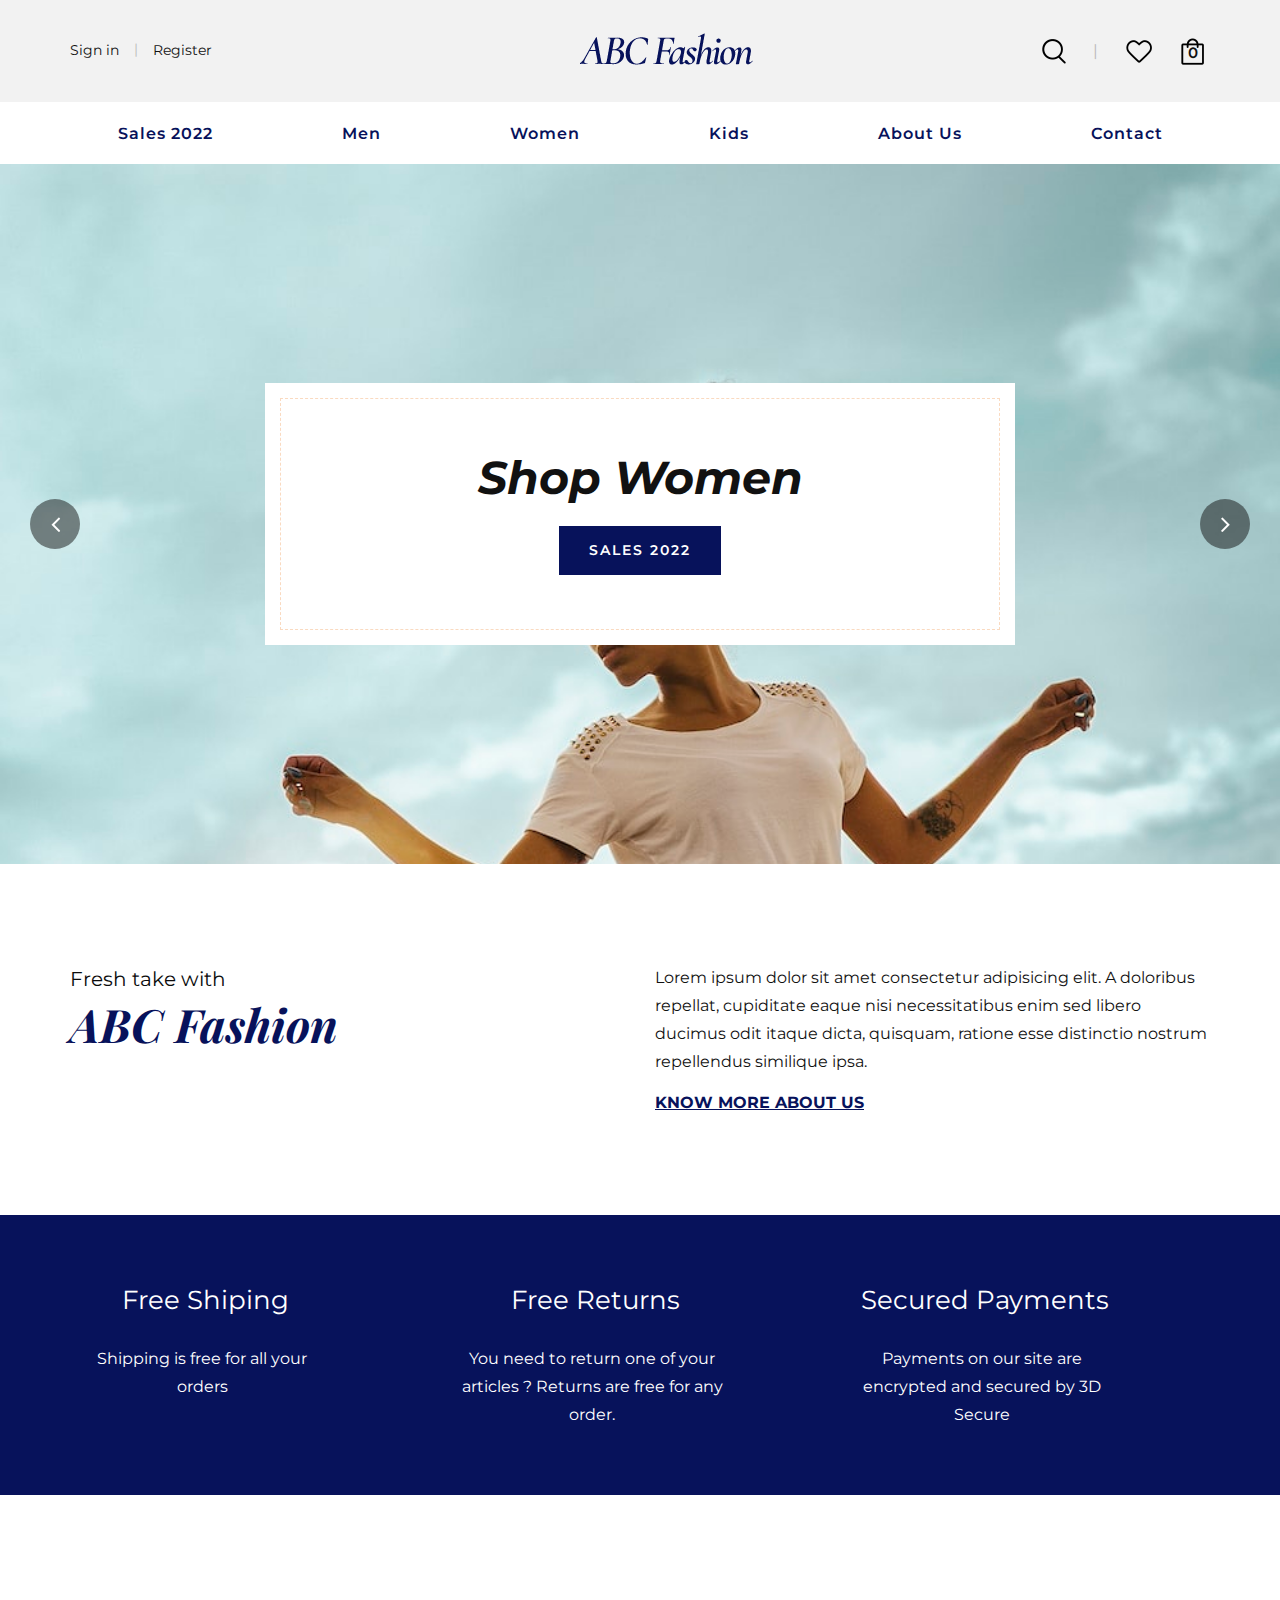
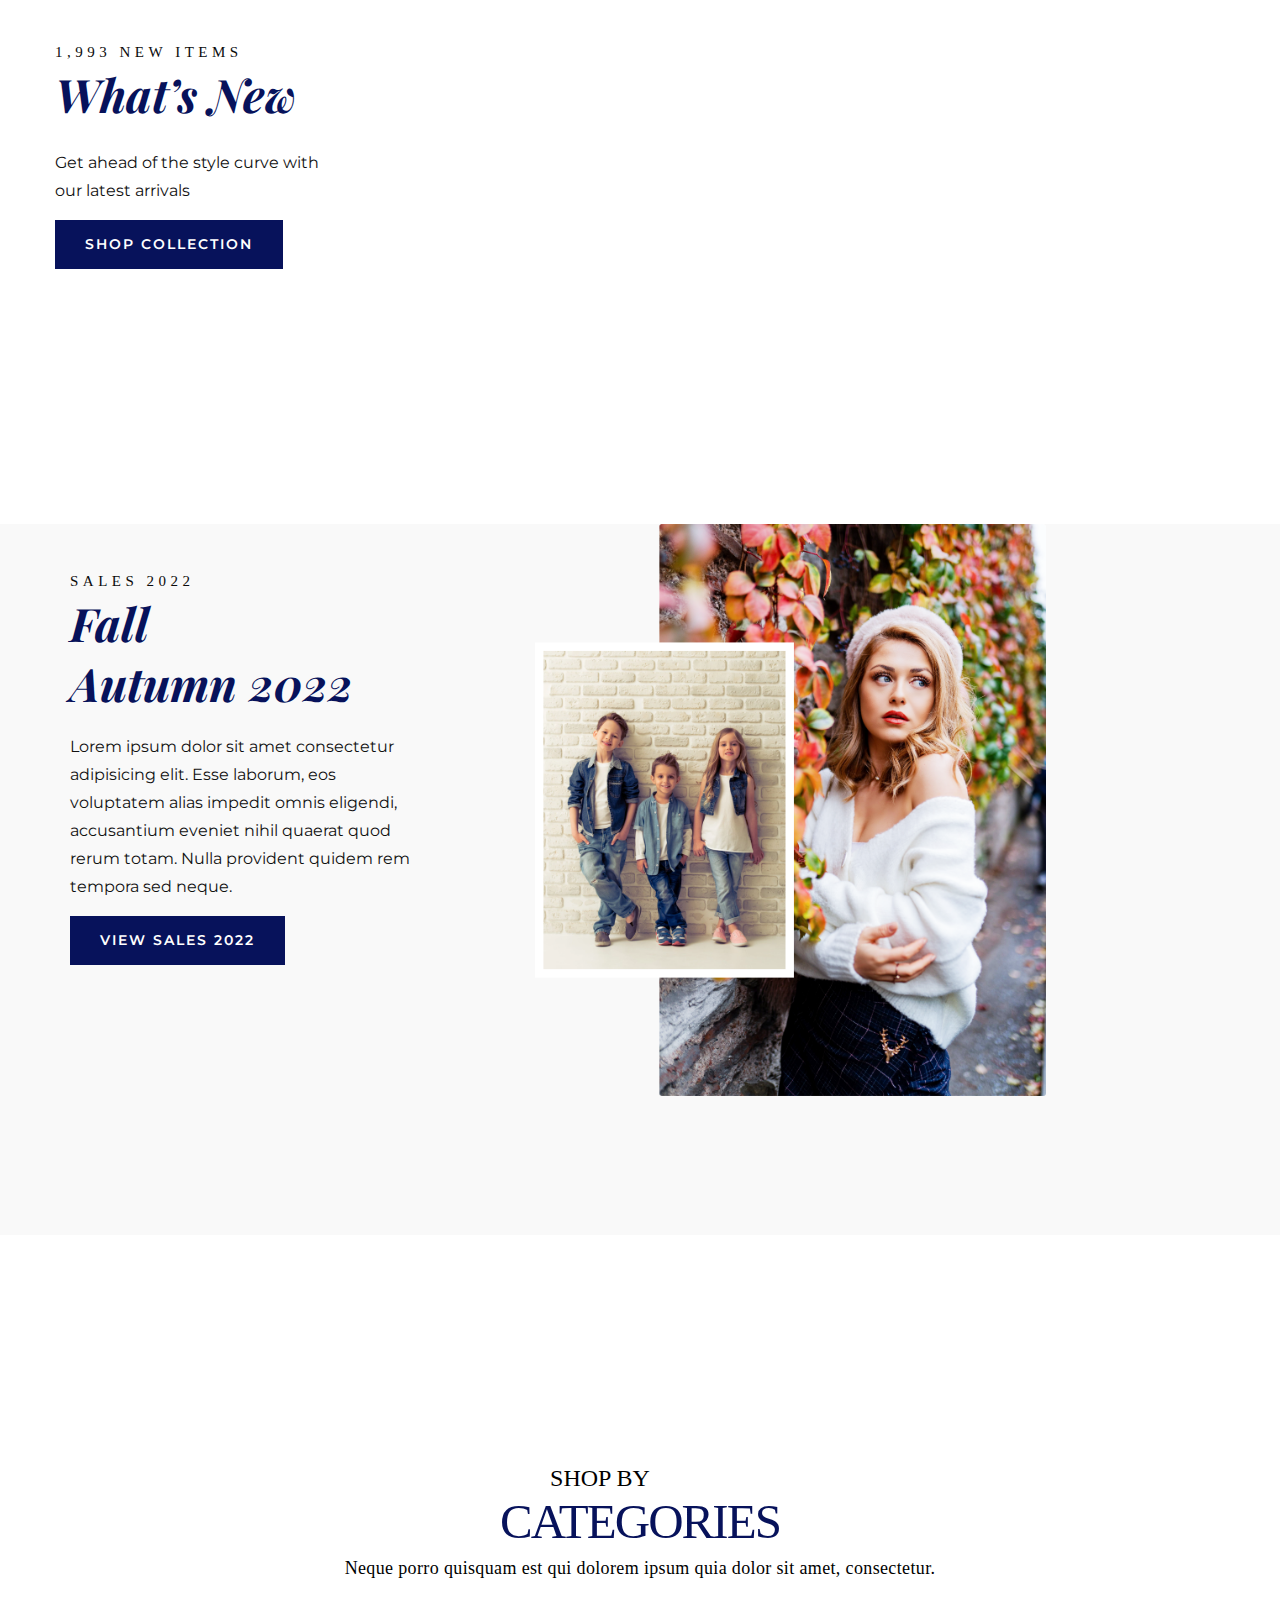
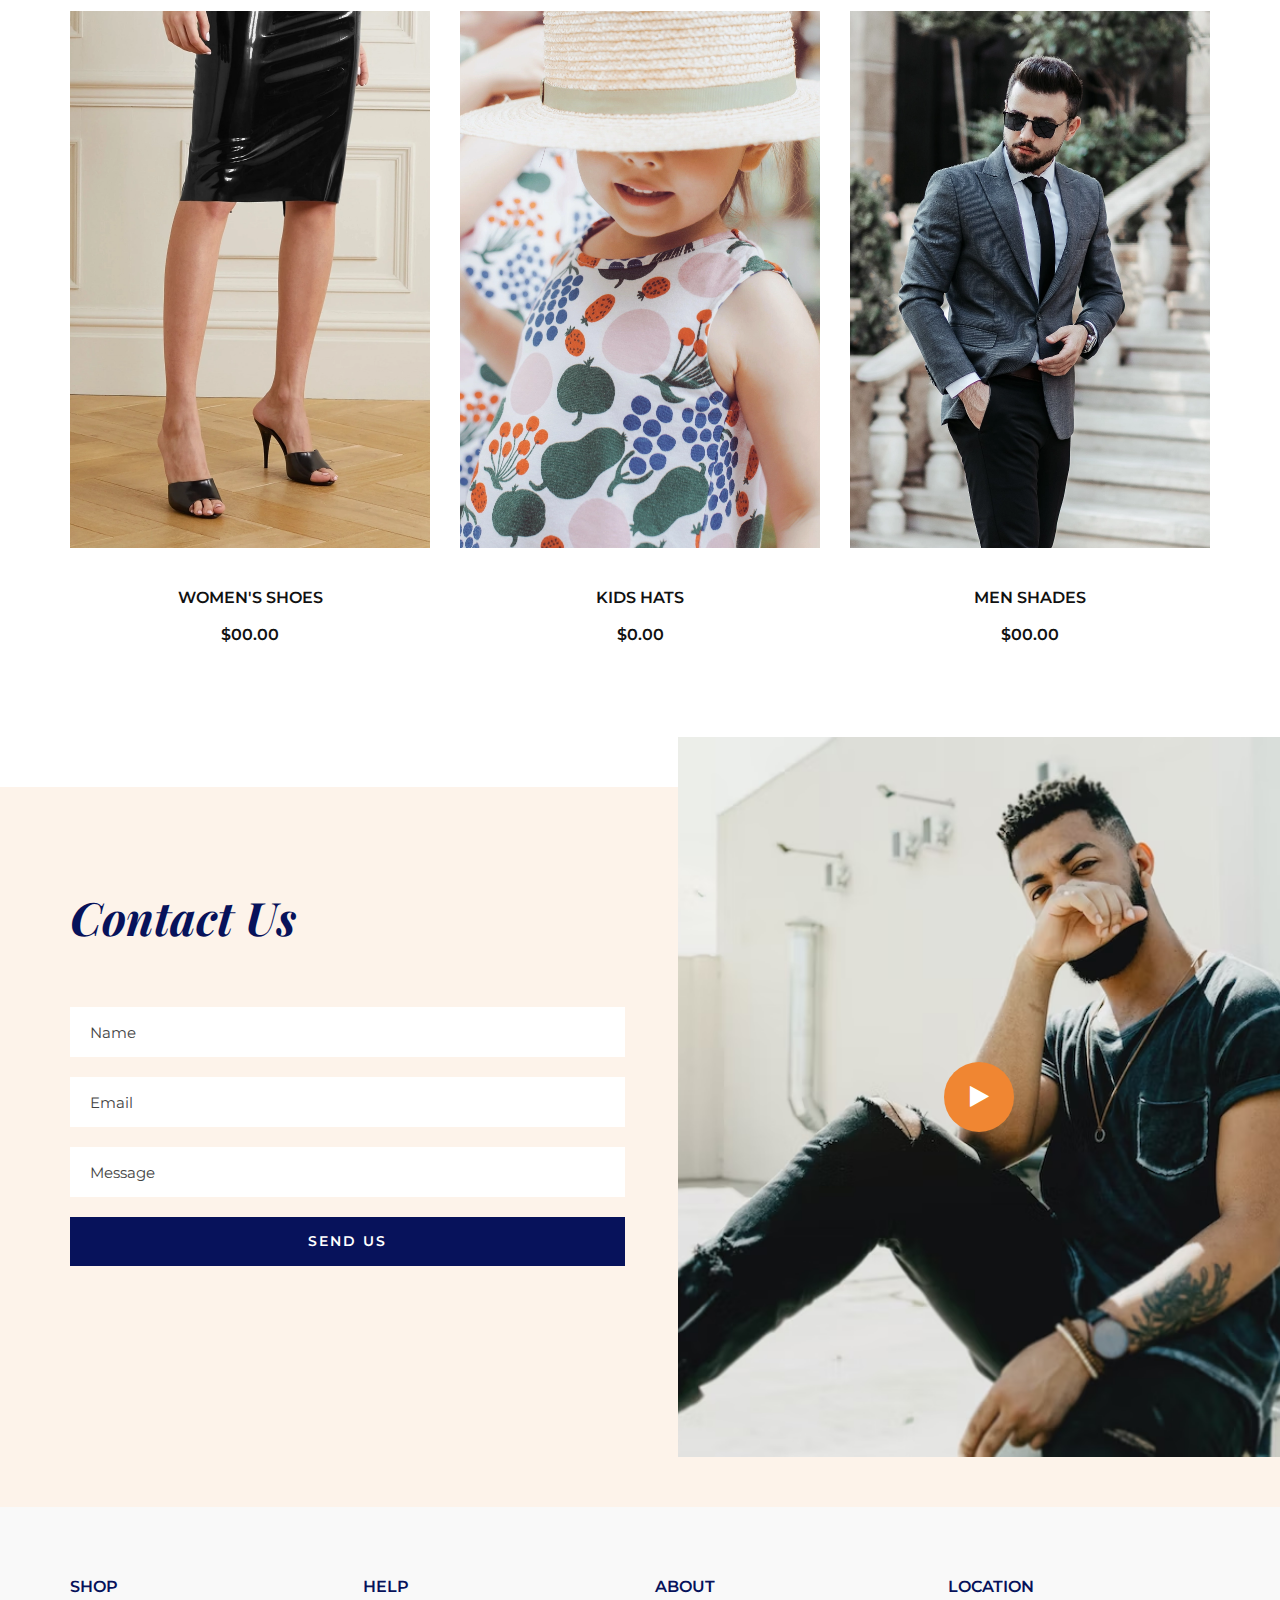
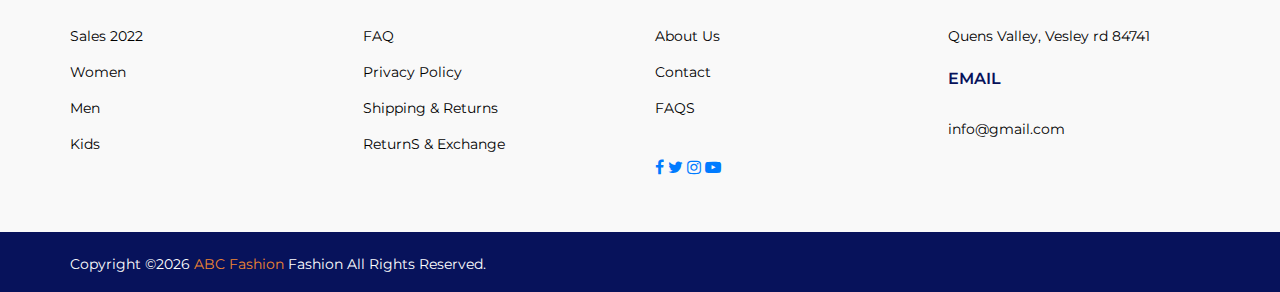
==== commit 736d465b: "Home Page Done" ====
--- a/cake-main/index.html
+++ b/cake-main/index.html
@@ -98,8 +98,7 @@
                             <li><a href="#">Sales 2022</a></li>
                             <li><a href="#">Men</a></li>
                             <li><a href="#">Women</a></li>
-                            <li><a href="#">Kids</a>
-                            </li>
+                            <li><a href="#">Kids</a></li>
                             <li><a href="#">About Us</a></li>
                             <li><a href="#">Contact</a></li>
                         </ul>
@@ -118,8 +117,8 @@
                     <div class="row d-flex justify-content-center">
                         <div class="col-lg-8">
                             <div class="hero__text">
-                                <h3>Shop Women</h3>
-                                <!-- <a href="#" class="primary-btn">Our cakes</a> -->
+                                <h2>Shop Women</h2>
+                                <a href="#" class="primary-btn">Sales 2022</a>
                             </div>
                         </div>
                     </div>
@@ -142,8 +141,8 @@
                     <div class="row d-flex justify-content-center">
                         <div class="col-lg-8">
                             <div class="hero__text">
-                                <h3>Shop Women</h3>
-                                <!-- <a href="#" class="primary-btn">Our cakes</a> -->
+                                <h2>Shop Kids</h2>
+                                <a href="#" class="primary-btn">Sales 2022</a>
                             </div>
                         </div>
                     </div>
@@ -179,19 +178,19 @@
     <section class="section">
         <div class="container">
             <div class="row">
-                <div class="col-lg-4 col-md-6">
+                <div class="col-lg-4">
                     <div class="section_text">
                         <h2>Free Shiping</h2>
                         <p>Shipping is free for all your orders</p>
                     </div>
                 </div>
-                <div class="col-lg-4 col-md-6">
+                <div class="col-lg-4">
                     <div class="section_text">
                         <h2>Free Returns</h2>
                         <p>You need to return one of your articles ? Returns are free for any order.</p>
                     </div>
                 </div>
-                <div class="col-lg-4 col-md-6">
+                <div class="col-lg-4">
                     <div class="section_text">
                         <h2>Secured Payments</h2>
                         <p>Payments on our site are encrypted and secured by 3D Secure</p>
@@ -253,34 +252,73 @@
     <section class="instagram spad">
         <div class="container">
             <div class="row">
-                <div class="col-lg-4 p-0">
+                <div class="col-lg-3 p-0">
+                    <div class="instagram__text">
+                        <div class="section-title">
+                            <span>1,993 NEW ITEMS</span>
+                            <h2>What’s New</h2>
+                            <p>Get ahead of the style curve with our latest arrivals</p>
+                            <button type="submit" class="site-btn">SHOP COLLECTION</button>
+                        </div>
+                     </div>
+                </div>
+                <!-- <div class="hero__slider owl-carousel col-lg-9 p-0"> -->
+                <div class="col-lg-3 p-0">
+                    <div class="carosuel__item set-bg" data-setbg="img/product/carosuel1.png">
+                    </div>
+                </div>
+               <div class="col-lg-3 p-0">
+                    <div class="carosuel__item set-bg" data-setbg="img/product/carosuel2.png">
+                    </div>
+                </div>
+                <div class="col-lg-3 p-0">
+                    <div class="carosuel__item set-bg" data-setbg="img/product/carosuel3.png">
+                    </div>
+                </div>
+            <!-- </div> -->
+                
+            </div>
+        
+        </div>
+    </section>
+    <!-- Instagram Section End -->
+
+    <!-- Instagram Section Begin -->
+    <section class="instagram spad">
+        <div class="aut">
+        <div class="container">
+            <div class="row">
+                <div class="col-lg-4">
                     <div class="instagram__text">
                         <div class="section-title">
                             <span>Sales 2022</span>
                             <h2>Fall <br> Autumn 2022</h2>
                         </div>
                         <p>Lorem ipsum dolor sit amet consectetur adipisicing elit. Esse laborum, eos voluptatem alias impedit omnis eligendi, accusantium eveniet nihil quaerat quod rerum totam. Nulla provident quidem rem tempora sed neque.</p>
-                        <button type="submit" class="site-btn">Sales 2022</button>
-                    </div>
-                </div>
-                <div class="col-lg-8 col-md-4 col-sm-4 col-6">
+                        <button type="submit" class="site-btn">View Sales 2022</button>
+                    </div>
+                </div>
+                <div class="col-lg-7">
                     <div class="row">
-                        <!-- <div class="col-lg-8 col-md-4 col-sm-4 col-6"> -->
                             <div class="instagram__pic">
                                 <img src="img/instagram/Group 578.png">
                             </div>
                         </div>
-                        </div>
-                    </div>
-                </div>
-            </div>
-        </div>
+                    </div>
+                </div>
+            </div>
+        </div>
+    </div>
     </section>
     <!-- Instagram Section End -->
 
     <!-- Product Section Begin -->
     <section class="product spad">
         <div class="container">
+            <div class="product">
+            <h5>SHOP BY</h5>
+            <h2>CATEGORIES</h2>
+            <p>Neque porro quisquam est qui dolorem ipsum quia dolor sit amet, consectetur.</p>
             <div class="row">
                 <div class="col-lg-4 col-md-6 col-sm-6">
                     <div class="product__item">
@@ -408,11 +446,12 @@
                                 <a href="#">Add to cart</a>
                             </div>
                         </div> -->
-                    </div>
-                </div>
-            </div>
-        </div>
-    </section>
+                    <!-- </div> -->
+                <!-- </div> -->
+            </div>
+        </div>
+    </div>
+</section>
     <!-- Product Section End -->
 
     <!-- Class Section Begin -->
@@ -676,31 +715,6 @@
         </div>
     </section> -->
     <!-- Testimonial Section End -->
-    
-
-    
-
-    <!-- Map Begin -->
-    <!-- <div class="map">
-        <div class="container">
-            <div class="row">
-                <div class="col-lg-4 col-md-7">
-                    <div class="map__inner">
-                        <h6>COlorado</h6>
-                        <ul>
-                            <li>1000 Lakepoint Dr, Frisco, CO 80443, USA</li>
-                            <li>Sweetcake@support.com</li>
-                            <li>+1 800-786-1000</li>
-                        </ul>
-                    </div>
-                </div>
-            </div>
-        </div>
-        <div class="map__iframe">
-            <iframe src="https://www.google.com/maps/embed?pb=!1m14!1m12!1m3!1d10784.188505644011!2d19.053119335158936!3d47.48899529453826!2m3!1f0!2f0!3f0!3m2!1i1024!2i768!4f13.1!5e0!3m2!1sen!2sbd!4v1543907528304" height="300" style="border:0;" allowfullscreen="" aria-hidden="false" tabindex="0"></iframe>
-        </div>
-    </div> -->
-    <!-- Map End -->
 
     <!-- Footer Section Begin -->
     <footer class="footer set-bg">
--- a/cake-main/css/style.css
+++ b/cake-main/css/style.css
@@ -110,23 +110,23 @@
   margin-bottom: 35px;
 }
 .section-title span {
-  padding-left: 60px;
-  color: #000000;
+  color: #0B0B0B;
+  width: 177px;
   font-size: 20px;
-  font-weight: 600;
-  letter-spacing: 4px;
-  display: block;
-  margin-bottom: 10px;
+  font-weight: 600px;
 }
 .section-title h2 {
-  padding-left: 90px;
+  width: 291px;
+  height: 85px;
   font-size: 46px;
   color: #07125b;
+  opacity: 1;
   line-height: 60px;
   font-weight: 700;
   font-style: italic;
   font-family: "Playfair Display", serif;
 }
+
 
 .set-bg {
   background-repeat: no-repeat;
@@ -160,7 +160,7 @@
   text-transform: uppercase;
   padding: 14px 30px;
   color: #ffffff;
-  background: #f08632;
+  background: #07125b;
   letter-spacing: 2px;
 }
 
@@ -928,7 +928,7 @@
   Instagram
 -----------------------*/
 .instagram__text {
-  padding-top: 90px;
+  padding-top: 45px;
 }
 .instagram__text .section-title {
   margin-bottom: 55px;
@@ -969,6 +969,27 @@
 .instagram__pic img {
   min-width: 100%;
 }
+.instagram__text span{
+  color: #0B0B0B;
+  width: 107px;
+  height: 21px;
+  font: normal normal normal 15px/23px Poppins;
+  letter-spacing: 4.5px;
+  color: #0B0B0B;
+  opacity: 1;
+  text-transform: uppercase;
+}
+/* .instagram__text p{
+  width: 532px;
+  height: 133px;
+  text-align: left;
+   font: normal normal normal 16px/32px Poppins;
+  letter-spacing: 0px;
+  color: #000000;
+  opacity: 1;
+  padding-bottom: 90px;
+} */
+
 
 /*---------------------
   Map
@@ -988,6 +1009,9 @@
   position: absolute;
   left: 0;
   top: 0;
+  color: #07125b;
+  background: #07125b;
+  opacity: 0.5;/*add this*/; 
 }
 .map__iframe iframe {
   width: 100%;
@@ -1125,6 +1149,7 @@
 -----------------------*/
 .footer {
   padding-top: 70px;
+  background: #F9F9F9;
 }
 
 .footer__widget {
@@ -1256,7 +1281,7 @@
 }
 
 .copyright {
-  background: #000000;
+  background: #07125b;
   padding: 18px 0 14px;
   margin-top: 40px;
 }
@@ -3063,15 +3088,15 @@
   margin-bottom: 70px;
 }
 
-/* .contact__address {
+.contact__address {
   padding-bottom: 40px;
   border-bottom: 1px solid #e8eff4;
   margin-bottom: 70px;
-} */
-
-/* .contact__address__item {
+}
+
+.contact__address__item {
   margin-bottom: 30px;
-} */
+}
 .contact__address__item h6 {
   color: #111111;
   font-weight: 600;
@@ -3088,24 +3113,49 @@
 }
 .contact__address__item ul li span {
   font-size: 24px;
-  color: #111111;
+  color: #07125b;
   margin-right: 25px;
   float: left;
 }
 .contact__address__item ul li p {
   font-size: 14px;
-  color: #444444;
+  color: #07125b;
   line-height: 26px;
   margin-bottom: 0;
   overflow: hidden;
 }
 
-.contact__text h3 {
-  color: #111111;
-  font-weight: 700;
+.contact__text h2 {
+  color: #07125b;
+  font-weight: 700px;
+  font-size: 50px;
   font-style: italic;
-  font-family: "Playfair Display", serif;
+  font-family: Cormorant;
   margin-bottom: 20px;
+  text-align: left;
+  opacity: 1;
+  font: normal normal medium 80px/85px Cormorant;
+}
+/* .contact__address__item p{
+  top: 1026px;
+  left: 246px;
+  width: 96px;
+  height: 31px;
+  color: var(--unnamed-color-07125b);
+  text-align: left;
+  font: normal normal 600 22px/33px Poppins;
+  letter-spacing: 0px;
+  color: #07125B;
+  opacity: 1;
+} */
+
+.contact__text h4{
+  height: 60px;
+  text-align: left;
+  font: normal normal 300 50px/85px Cormorant;
+  letter-spacing: -3px;
+  color: #000000;
+  opacity: 1;
 }
 .contact__text ul {
   margin-bottom: 35px;
@@ -3115,6 +3165,19 @@
   font-size: 16px;
   color: #444444;
   line-height: 36px;
+}
+.contact__form h3{
+  color: #000000;
+  font-weight: 700px;
+  font-size: 50px;
+  font-style: italic;
+  font-family: Cormorant;
+  text-align: left;
+  opacity: 1;
+  font: normal normal medium 300 50px/85px Cormorant;
+  margin-bottom: 40px;
+  letter-spacing: -3;
+  height: 60px;
 }
 
 .contact__form form input {
@@ -4058,33 +4121,81 @@
 }
 .section{
   background: #07125b;
-  top: 1873px;
-  left: 0px;
-  width: 1600px;
   height: 280px;
   opacity: 1;
 }
 .section_text h2{
-  padding-top: 40px;
-  left: 268px;
-  width: 160px;
+  padding-top: 70px;
+  width: 270px;
   height: 36px;
   text-align: center;
   font:  Poppins;
-  letter-spacing: -1.04px;
   color: #ffffff;
   opacity: 1;
   font-size: 26px;
 }
 .section_text p{
-  padding-top: 90px;
-  top: 2024px;
-  left: 221px;
+  padding-top: 60px;
   width: 264px;
   height: 23px;
   text-align: center;
   font: Poppins;
-  letter-spacing: 0px;
   color: #FFFFFF;
   opacity: 1;
 }
+.contact_hero {
+  height: 700px;
+  display: -webkit-box;
+  display: -ms-flexbox;
+  display: flex;
+  -webkit-box-align: center;
+  -ms-flex-align: center;
+  align-items: center;
+  justify-items: center;
+  height: 400px;
+  opacity: 1;
+}
+.carosuel__item{
+  width: 225px;
+  height: 325px;
+  opacity: 1;
+  border-radius: 3px;
+  top: 40px;
+}
+.aut{
+  background: #F9F9F9;
+}
+.product{
+  text-align: center;
+}
+.product h5{
+ height: 33px;
+ text-align: center;
+ font: normal normal 300 24px/86px Poppins;
+ color: #000000;
+ text-transform: uppercase;
+ opacity: 1;
+ right: 60px;
+ padding-right: 80px;
+ margin-bottom: 10px;
+}
+.product h2{
+  height: 68px;
+  text-align: center;
+  font: normal normal normal 49px/87px Poppins;
+  letter-spacing: -1.96px;
+  color: #07125B;
+  text-transform: uppercase;
+  opacity: 1;
+  margin-bottom: 10px;
+}
+.product p{
+ height: 25px;
+ text-align: center;
+ font: normal normal normal 18px/25px Poppins;
+ letter-spacing: 0.36px;
+ color: #000000;
+ opacity: 1;
+ margin-bottom: 30px;
+}
+
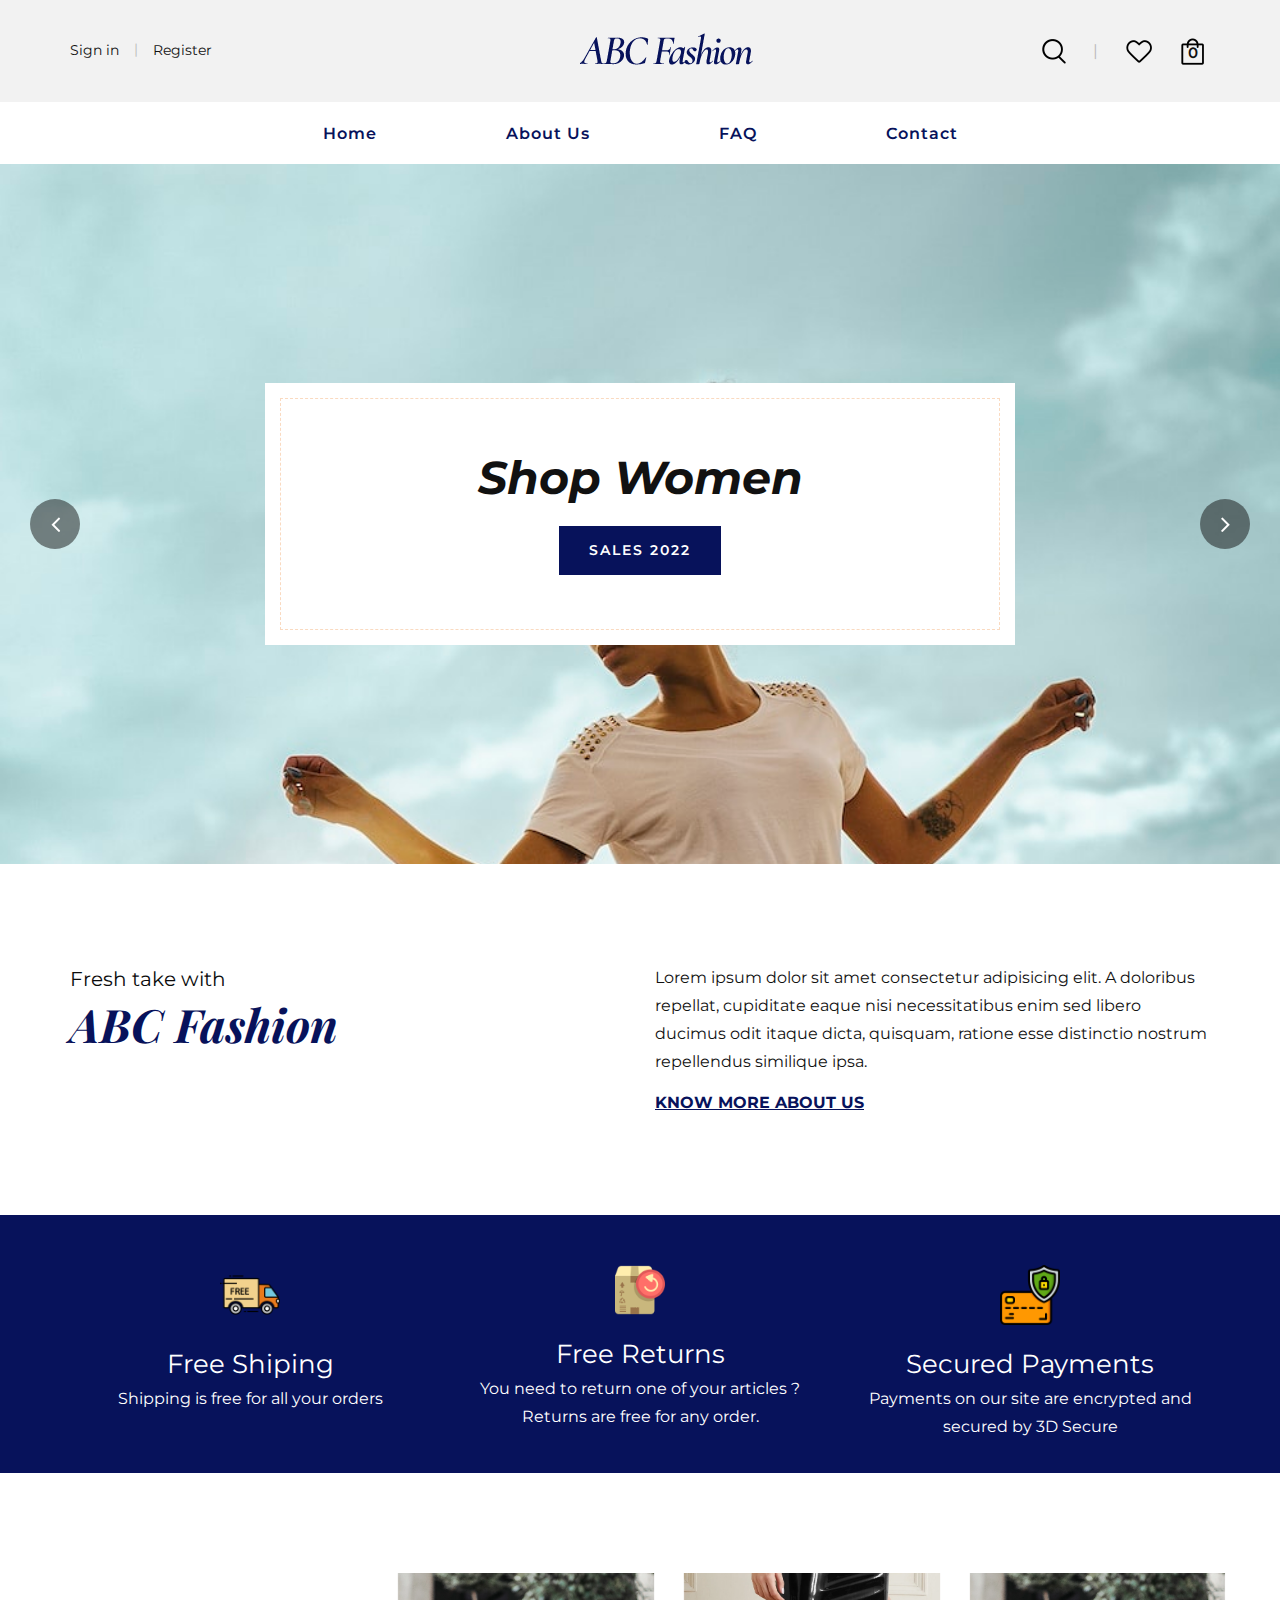
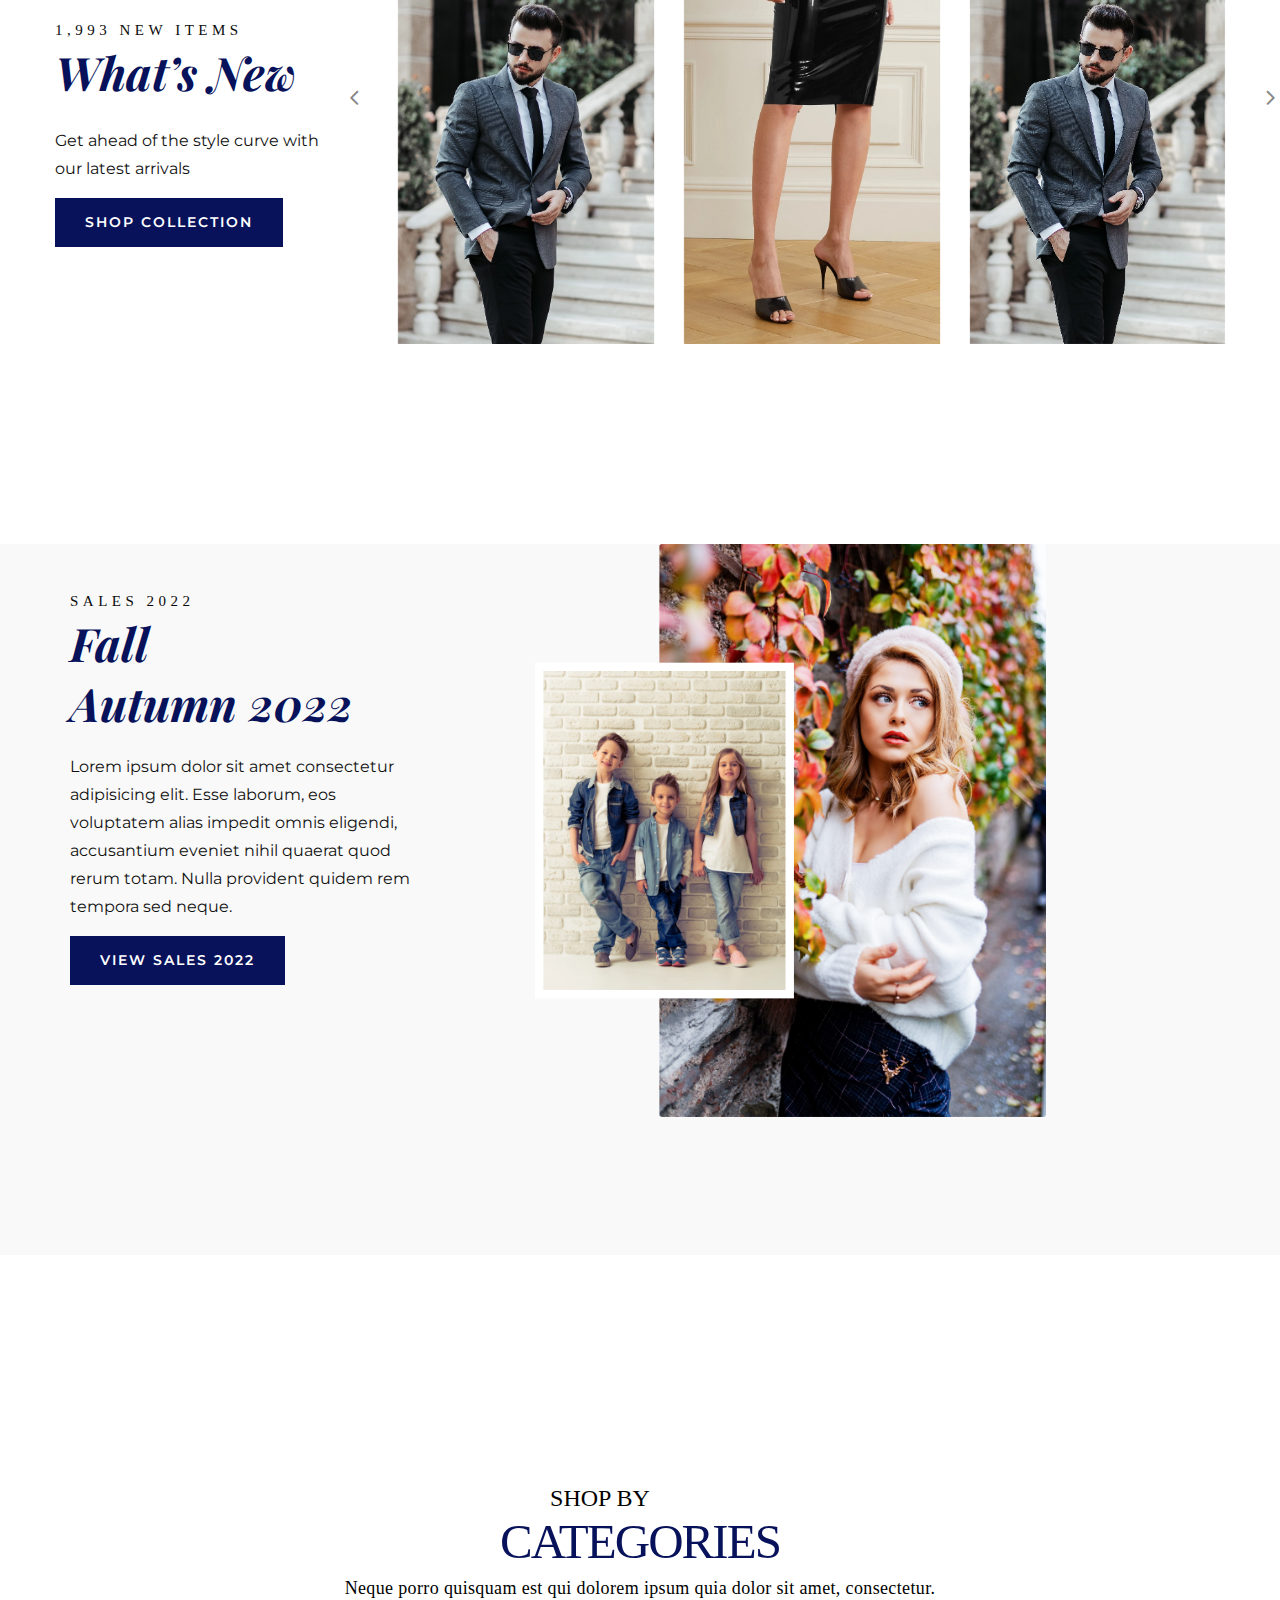
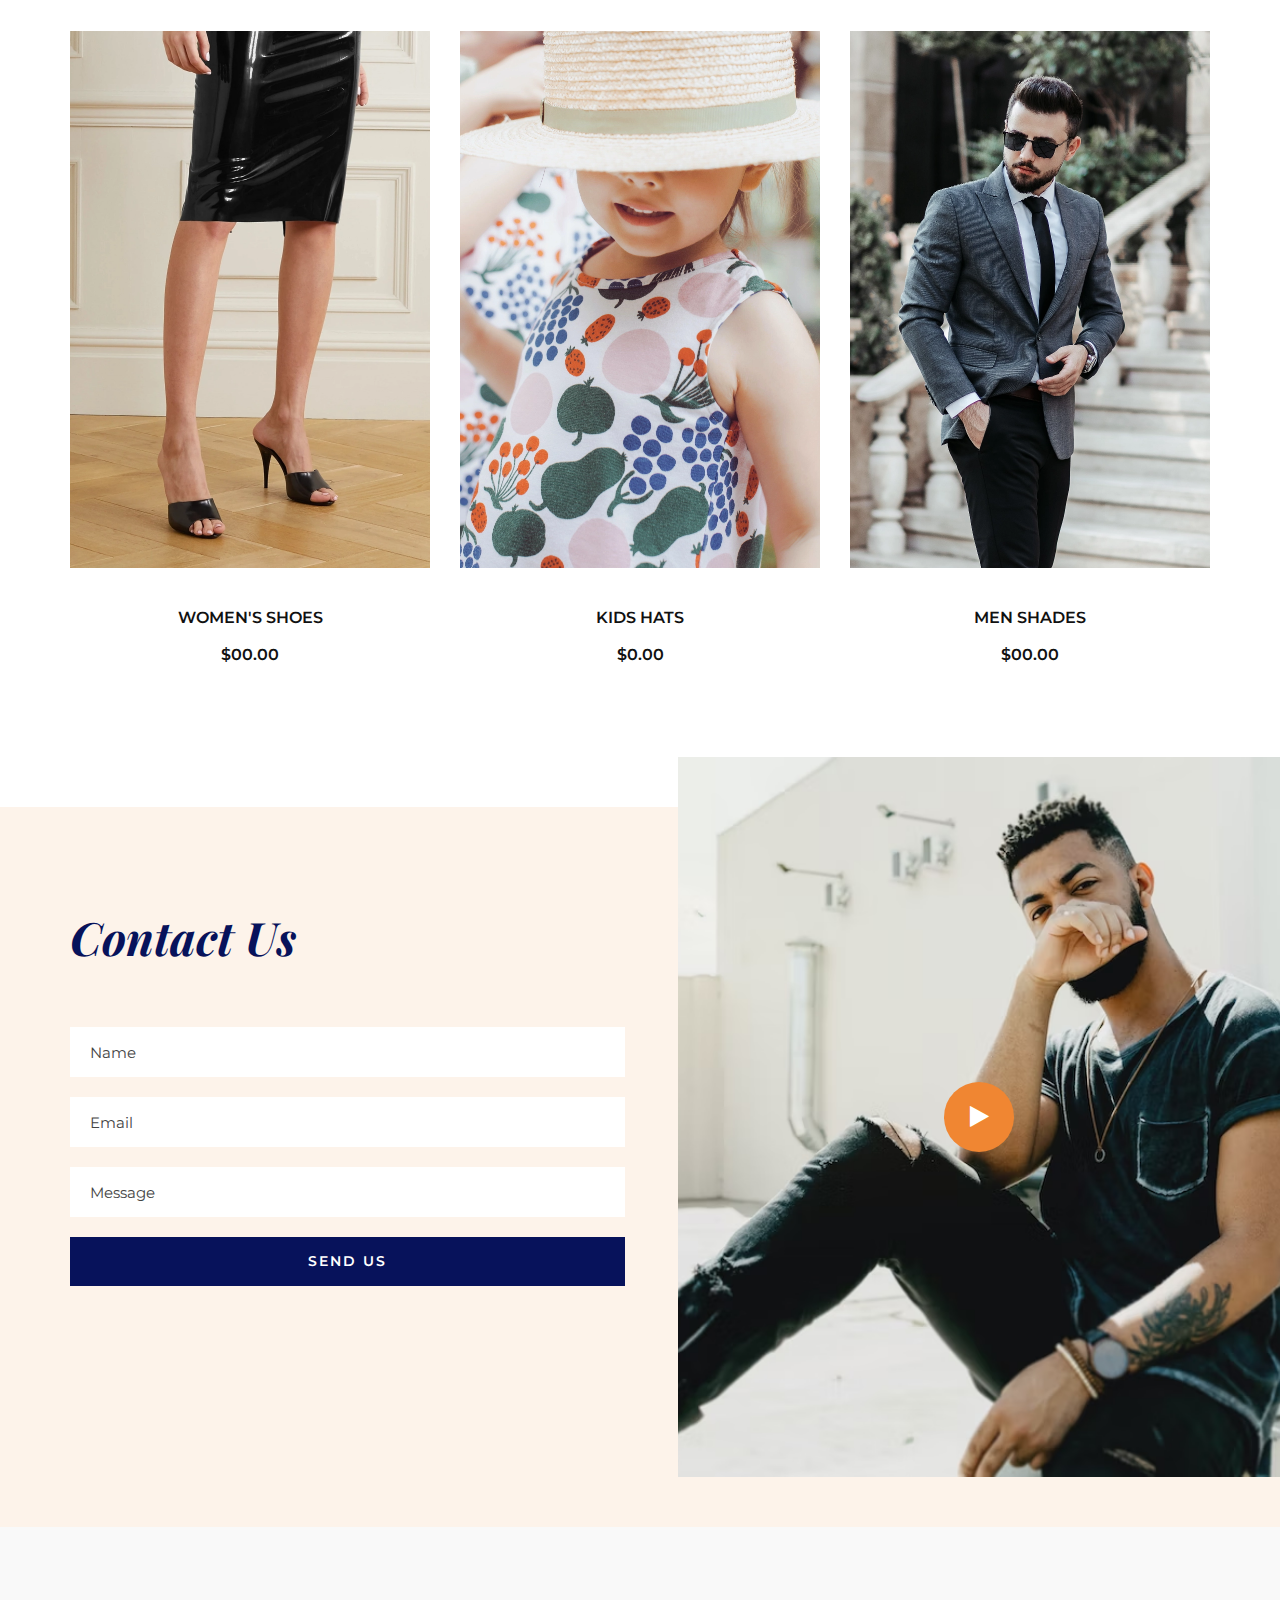
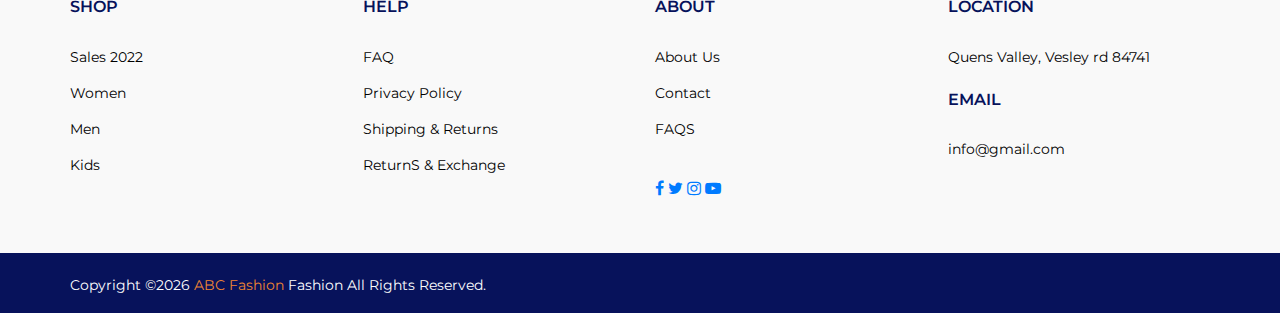
==== commit c7db6429: "Home page Responsive issues fixed" ====
--- a/cake-main/index.html
+++ b/cake-main/index.html
@@ -95,11 +95,11 @@
                 <div class="col-lg-12">
                     <nav class="header__menu mobile-menu">
                         <ul>
-                            <li><a href="#">Sales 2022</a></li>
-                            <li><a href="#">Men</a></li>
-                            <li><a href="#">Women</a></li>
-                            <li><a href="#">Kids</a></li>
+                            <li><a href="#" class="active">Home</a></li>
+                         
                             <li><a href="#">About Us</a></li>
+                            <li><a href="#">FAQ</a></li>
+
                             <li><a href="#">Contact</a></li>
                         </ul>
                     </nav>
@@ -177,22 +177,24 @@
     <!-- Text Section Begin -->
     <section class="section">
         <div class="container">
-            <div class="row">
-                <div class="col-lg-4">
-                    <div class="section_text">
-                        <h2>Free Shiping</h2>
+            <div class="row" >
+                <div class="col-lg-4" style="padding-top: 50px;">
+                    <img src="img/icons/free-shipping.png" class="img-fluid" width="60" style="display:block; margin: auto;"/>
+
+                    <div class="section_text" style="text-align: center;">
+                        <br>  <h2>Free Shiping</h2>
                         <p>Shipping is free for all your orders</p>
                     </div>
                 </div>
-                <div class="col-lg-4">
-                    <div class="section_text">
-                        <h2>Free Returns</h2>
+                <div class="col-lg-4" style="padding-top: 50px;">
+                    <img src="img/icons/product-return.png" class="img-fluid" width="50" style="display:block; margin: auto;"/>                    <div class="section_text">
+                      <br>  <h2>Free Returns</h2>
                         <p>You need to return one of your articles ? Returns are free for any order.</p>
                     </div>
                 </div>
-                <div class="col-lg-4">
-                    <div class="section_text">
-                        <h2>Secured Payments</h2>
+                <div class="col-lg-4" style="padding-top: 50px;">
+                    <img src="img/icons/secure-payment.png" class="img-fluid" width="60" style="display:block; margin: auto;"/>                    <div class="section_text">
+                        <br><h2>Secured Payments</h2>
                         <p>Payments on our site are encrypted and secured by 3D Secure</p>
                     </div>
                 </div>
@@ -252,7 +254,7 @@
     <section class="instagram spad">
         <div class="container">
             <div class="row">
-                <div class="col-lg-3 p-0">
+                <div class="col-lg-3 p-0" >
                     <div class="instagram__text">
                         <div class="section-title">
                             <span>1,993 NEW ITEMS</span>
@@ -262,20 +264,78 @@
                         </div>
                      </div>
                 </div>
-                <!-- <div class="hero__slider owl-carousel col-lg-9 p-0"> -->
-                <div class="col-lg-3 p-0">
-                    <div class="carosuel__item set-bg" data-setbg="img/product/carosuel1.png">
-                    </div>
-                </div>
-               <div class="col-lg-3 p-0">
-                    <div class="carosuel__item set-bg" data-setbg="img/product/carosuel2.png">
-                    </div>
-                </div>
-                <div class="col-lg-3 p-0">
-                    <div class="carosuel__item set-bg" data-setbg="img/product/carosuel3.png">
-                    </div>
-                </div>
-            <!-- </div> -->
+                <div class="col-lg-9 p-0" >
+             
+                    <div class="row caro_row" >
+                        <div class="new__products__slider owl-carousel" >
+                            <div class="col-lg-4">
+                                    <!-- <div class="product__item__pic set-bg" data-setbg="img/Product/carosuel1.png">
+                                        <div class="product__label">
+                                            <span>Cupcake</span>
+                                        </div>
+                                    </div>
+                                    <div class="product__item__text">
+                                        <h6><a href="#">Dozen Cupcakes</a></h6>
+                                        <div class="product__item__price">$32.00</div>
+                                        <div class="cart_add">
+                                            <a href="#">Add to cart</a>
+                                        </div>
+                                    </div> -->
+                              <img src="img/Product/cat1.png" class="img-fluid"/>
+                            </div>
+                            <div class="col-lg-4">
+                                <!-- <div class="product__item__pic set-bg" data-setbg="img/Product/carosuel1.png">
+                                    <div class="product__label">
+                                        <span>Cupcake</span>
+                                    </div>
+                                </div>
+                                <div class="product__item__text">
+                                    <h6><a href="#">Dozen Cupcakes</a></h6>
+                                    <div class="product__item__price">$32.00</div>
+                                    <div class="cart_add">
+                                        <a href="#">Add to cart</a>
+                                    </div>
+                                </div> -->
+                          <img src="img/Product/cat3.png" class="img-fluid"/>
+                          
+                        </div>
+                        <div class="col-lg-4">
+                            <!-- <div class="product__item__pic set-bg" data-setbg="img/Product/carosuel1.png">
+                                <div class="product__label">
+                                    <span>Cupcake</span>
+                                </div>
+                            </div>
+                            <div class="product__item__text">
+                                <h6><a href="#">Dozen Cupcakes</a></h6>
+                                <div class="product__item__price">$32.00</div>
+                                <div class="cart_add">
+                                    <a href="#">Add to cart</a>
+                                </div>
+                            </div> -->
+                      <img src="img/Product/cat1.png" class="img-fluid"/>
+                      
+                    </div>
+                    <div class="col-lg-4">
+                        <!-- <div class="product__item__pic set-bg" data-setbg="img/Product/carosuel1.png">
+                            <div class="product__label">
+                                <span>Cupcake</span>
+                            </div>
+                        </div>
+                        <div class="product__item__text">
+                            <h6><a href="#">Dozen Cupcakes</a></h6>
+                            <div class="product__item__price">$32.00</div>
+                            <div class="cart_add">
+                                <a href="#">Add to cart</a>
+                            </div>
+                        </div> -->
+                  <img src="img/Product/cat3.png" class="img-fluid"/>
+                  
+                </div>
+                        </div>
+                    </div>
+
+
+            </div>
                 
             </div>
         
--- a/cake-main/css/style.css
+++ b/cake-main/css/style.css
@@ -797,11 +797,17 @@
 }
 
 .team__item {
-  height: 360px;
+  height: 355px;
   position: relative;
   overflow: hidden;
   margin-bottom: 30px;
 }
+/* .team__item1 {
+  height: 301px;
+  position: relative;
+  overflow: hidden;
+  margin-bottom: 30px;
+} */
 .team__item:hover .team__item__text {
   opacity: 1;
   bottom: 0;
@@ -1328,19 +1334,19 @@
 /*---------------------
   Breadcrumb
 -----------------------*/
-.breadcrumb-option {
+/* .breadcrumb-option {
   padding-top: 60px;
-}
-
-.breadcrumb__text h2 {
+} */
+
+/* .breadcrumb__text h2 {
   font-size: 50px;
   color: #000000;
   font-weight: 700;
   font-style: italic;
   font-family: "Playfair Display", serif;
-}
-
-.breadcrumb__links {
+} */
+
+/* .breadcrumb__links {
   text-align: right;
   padding-top: 15px;
 }
@@ -1362,7 +1368,7 @@
   font-size: 16px;
   color: #888888;
   display: inline-block;
-}
+} */
 
 /*---------------------
   About
@@ -1772,21 +1778,22 @@
   padding-top: 80px;
   padding-bottom: 40px;
 }
-
-.related__products__slider.owl-carousel .col-lg-3 {
+.caro_row{ padding-left: 50px;}
+.new__products__slider.owl-carousel .col-lg-4 {
   max-width: 100%;
 }
-.related__products__slider.owl-carousel .owl-nav button {
+.new__products__slider.owl-carousel .owl-nav button {
   font-size: 30px;
   color: #888888;
   position: absolute;
   left: -44px;
   top: 28%;
 }
-.related__products__slider.owl-carousel .owl-nav button.owl-next {
+.new__products__slider.owl-carousel .owl-nav button.owl-next {
   left: auto;
   right: -44px;
 }
+
 
 /*---------------------
   Shopping Cart
@@ -3145,7 +3152,7 @@
   text-align: left;
   font: normal normal 600 22px/33px Poppins;
   letter-spacing: 0px;
-  color: #07125B;
+  color: #bb17db;
   opacity: 1;
 } */
 
@@ -3253,6 +3260,23 @@
     right: -15px;
   }
 
+
+  .new__products__slider.owl-carousel .owl-nav button {
+    left: -15px;
+  }
+  .new__products__slider.owl-carousel .owl-nav button {
+    font-size: 30px;
+    color: #888888;
+    position: absolute;
+    left: -15px;
+    top: 28%;
+  }
+
+  .new__products__slider.owl-carousel .owl-nav button.owl-next {
+    right: -15px;
+  }
+
+
   .footer__widget:after {
     right: 0px;
   }
@@ -3274,7 +3298,6 @@
   .header__menu ul li a {
     padding: 20px 28px 18px;
   }
-
   .header__top__left ul li {
     margin-right: 20px;
   }
@@ -3381,6 +3404,13 @@
   }
 
   .related__products__slider.owl-carousel .owl-nav button.owl-next {
+    right: -20px;
+  }
+  .new__products__slider.owl-carousel .owl-nav button {
+    left: -20px;
+  }
+
+  .new__products__slider.owl-carousel .owl-nav button.owl-next {
     right: -20px;
   }
 
@@ -3773,15 +3803,24 @@
     left: 0;
     bottom: 0;
   }
-
+  .new__products__slider.owl-carousel .owl-nav {
+    max-width:90%;
+    text-align: center;
+  }
+
+  .new__products__slider.owl-carousel .owl-nav button {
+    position: relative;
+    left: 0;
+    bottom: 0;
+  }
   .shopping__cart__table {
     overflow-x: auto;
   }
-
-  .related__products__slider.owl-carousel .owl-nav button.owl-next {
+.caro_row{padding-left: 10px; padding-right: 10px;}
+
+  .new__products__slider.owl-carousel .owl-nav button.owl-next {
     left: 5px;
   }
-
   .shopping__cart__table table tbody tr td.product__cart__item .product__cart__item__pic {
     float: none;
     margin-right: 0;
@@ -4121,12 +4160,10 @@
 }
 .section{
   background: #07125b;
-  height: 280px;
   opacity: 1;
+  padding-bottom: 50px;
 }
 .section_text h2{
-  padding-top: 70px;
-  width: 270px;
   height: 36px;
   text-align: center;
   font:  Poppins;
@@ -4135,8 +4172,6 @@
   font-size: 26px;
 }
 .section_text p{
-  padding-top: 60px;
-  width: 264px;
   height: 23px;
   text-align: center;
   font: Poppins;
@@ -4198,4 +4233,81 @@
  opacity: 1;
  margin-bottom: 30px;
 }
-
+.about-welcome{
+  text-align: center;
+}
+.about-welsty h2{
+  text-align: center;
+  height: 85px;
+  font: normal normal 300 70px/85px Cormorant;
+  letter-spacing: 0px;
+  color: #07125B;
+  opacity: 1;
+}
+.about-welsty p{
+  text-align: center;
+  height: 53px;
+  font: normal normal normal 16px/30px Poppins;
+  letter-spacing: 0px;
+  color: #000000;
+  opacity: 1;
+}
+.about-section{
+  background: #F9F9F9;
+  height: 1050px;
+}
+.about__text img{
+  height: 1000px;
+  padding-top: 100px;
+}
+.about-content h2{
+  height: 48px;
+  text-align: left;
+  font: normal normal medium 40px/48px Cormorant;
+  letter-spacing: 0px;
+  color: #07125B;
+  opacity: 1;
+  padding-top: 100px;
+  size: 40px;
+}
+.about-content p{
+  text-align: left;
+font: normal normal normal 16px/30px Poppins;
+letter-spacing: 0px;
+color: #000000;
+opacity: 1;
+padding-top: 40px;
+}
+.about__item ul li p {
+  font-size: 14px;
+  color: #07125b;
+  line-height: 26px;
+  margin-bottom: 0;
+  overflow: hidden;
+}
+.about__item ul li {
+  list-style: none;
+  margin-bottom: 20px;
+  overflow: hidden;
+}
+.about__item ul li span {
+  font-size: 24px;
+  color: #07125b;
+  margin-right: 25px;
+  float: left;
+}
+.about__item img{
+  /* height: 52px; */
+}
+.title h2 {
+  text-align: center;
+  color: #07125b;
+  opacity: 1;
+  font-style: italic;
+  font: normal normal 300 70px/85px Cormorant;
+}
+.title p{
+  text-align: center;
+}
+
+
